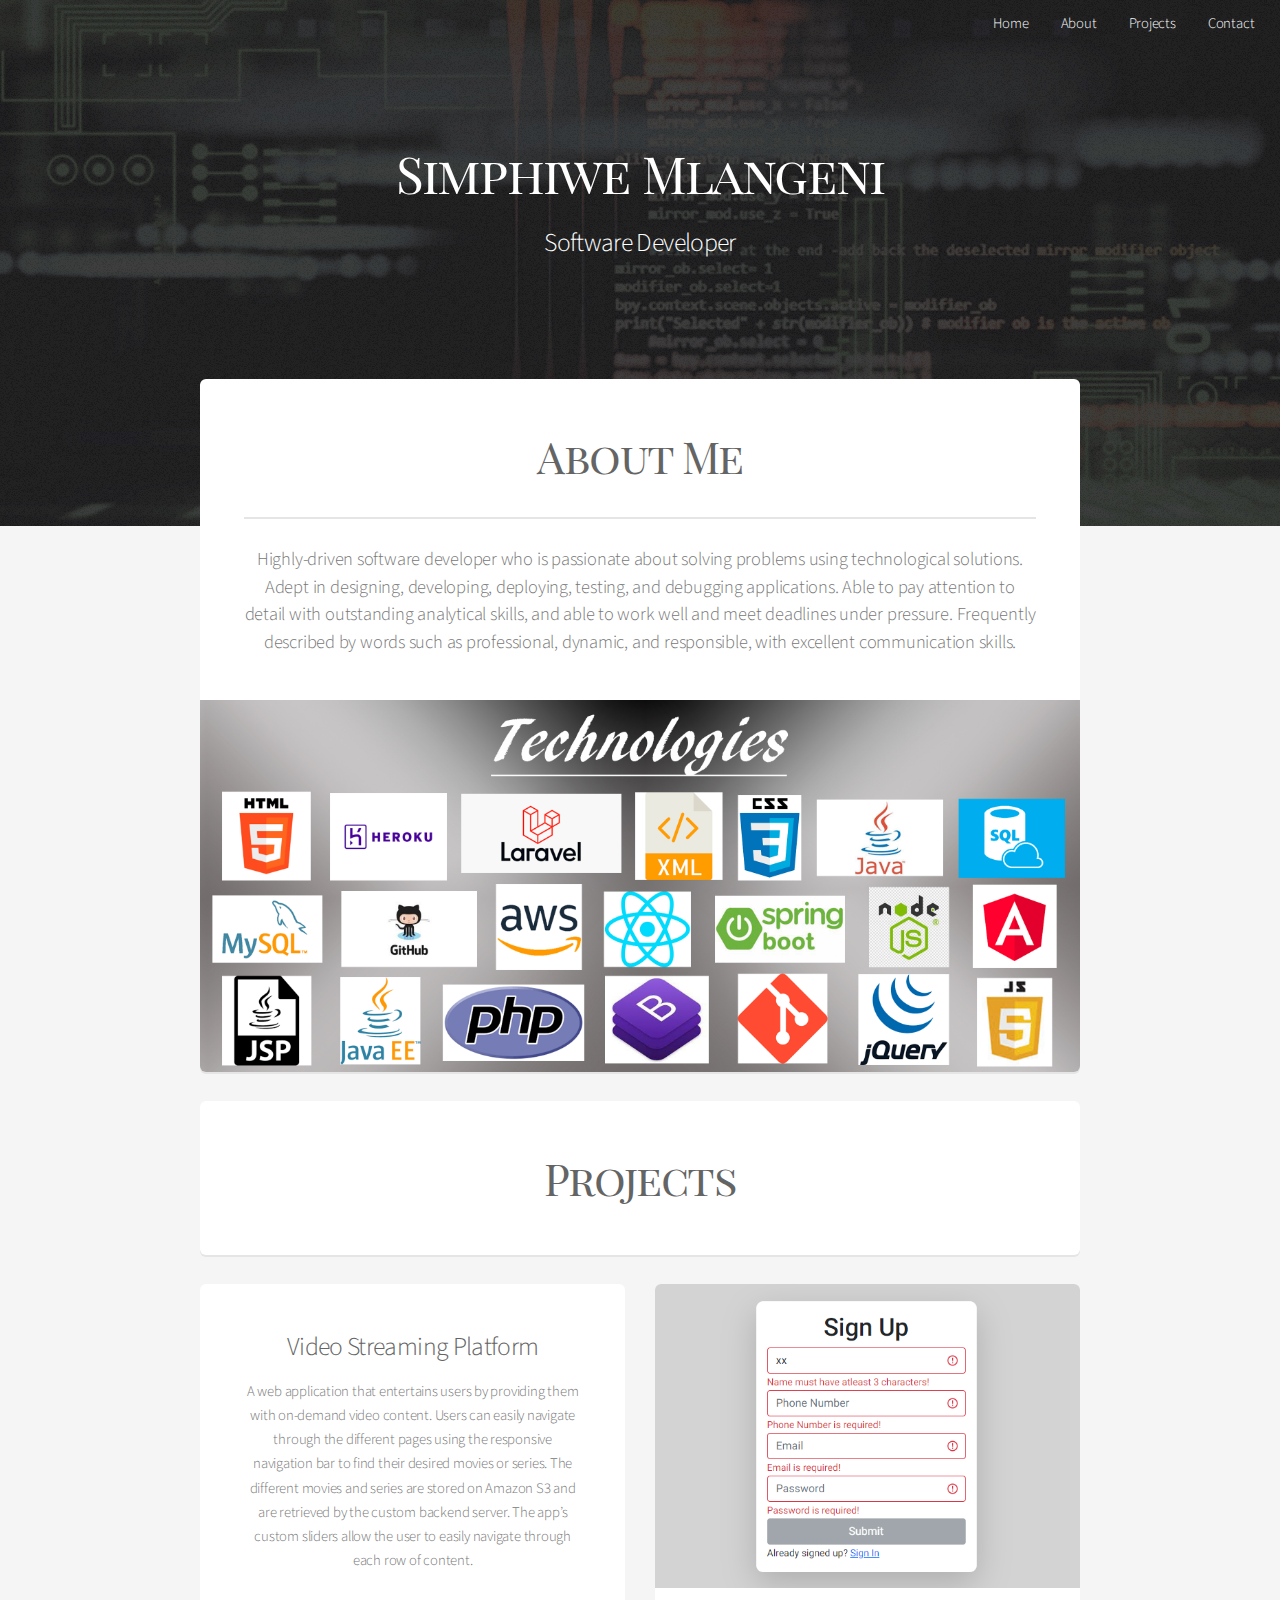
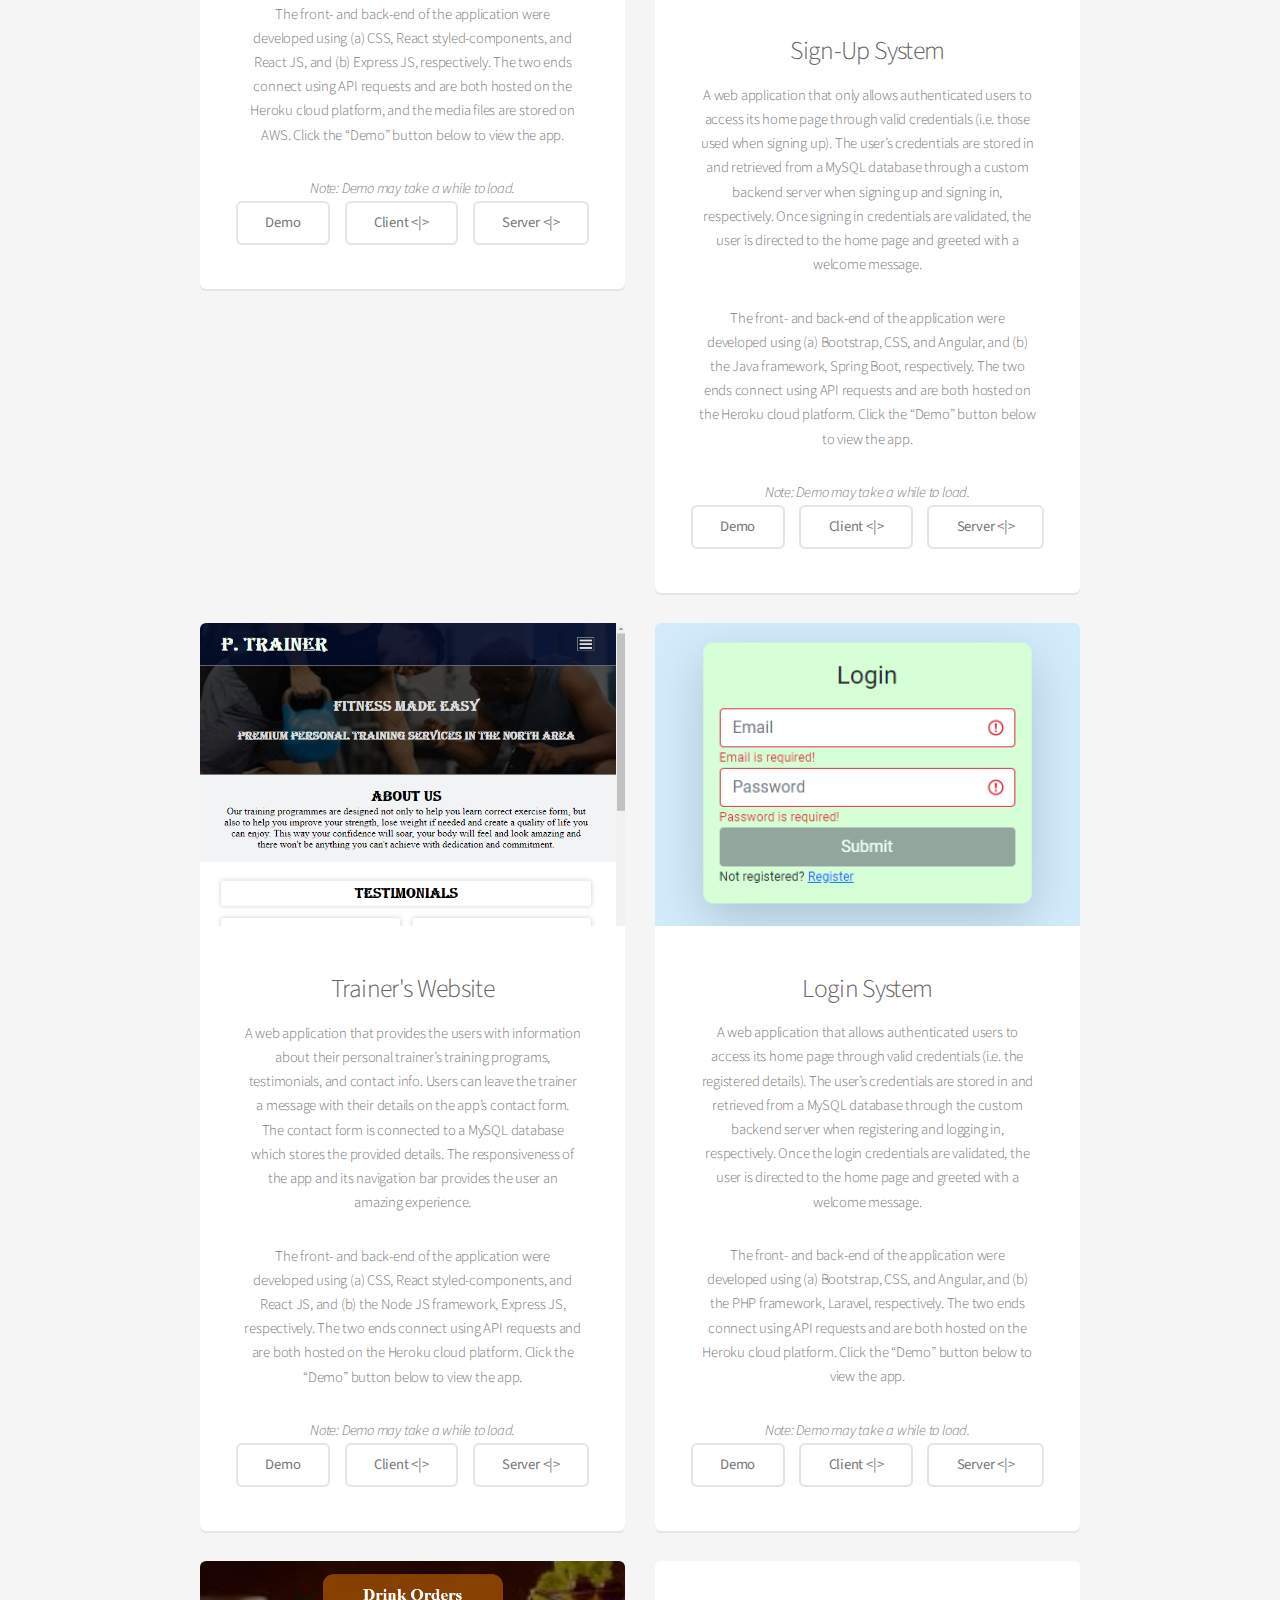
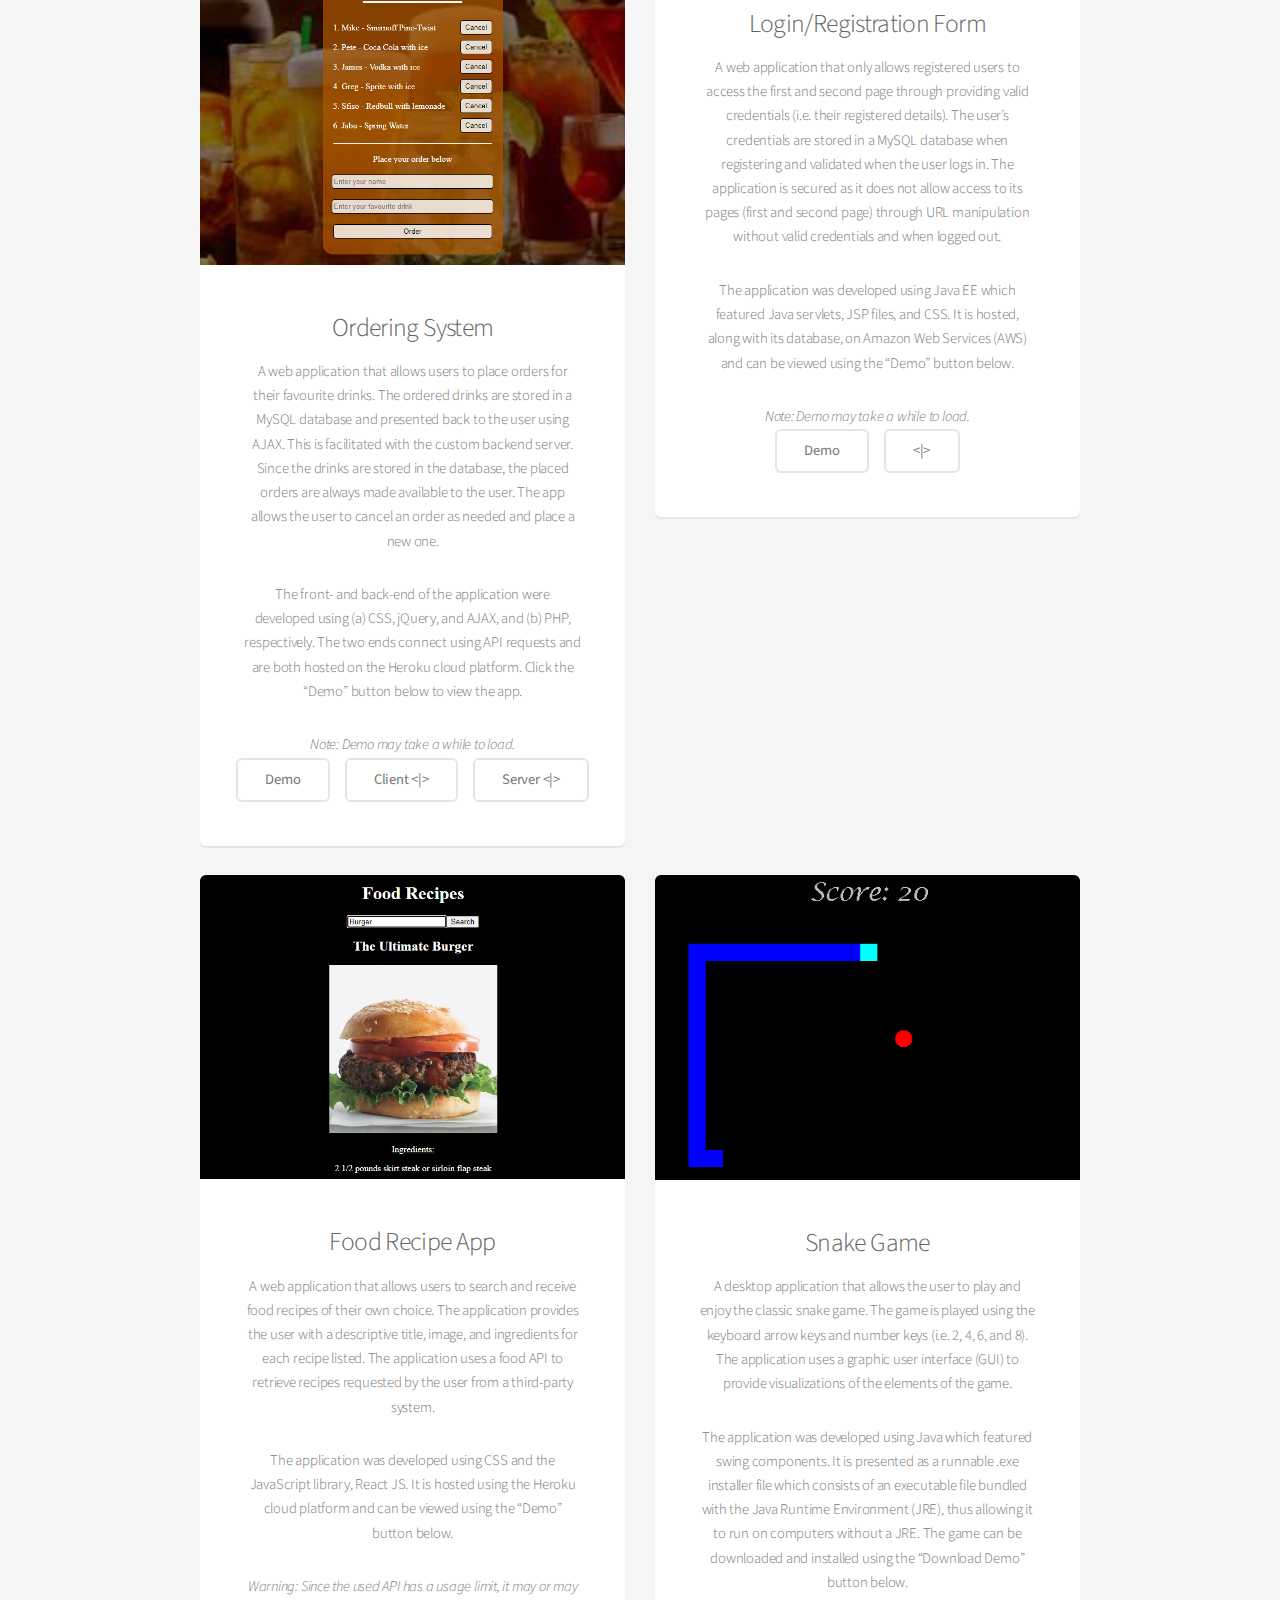
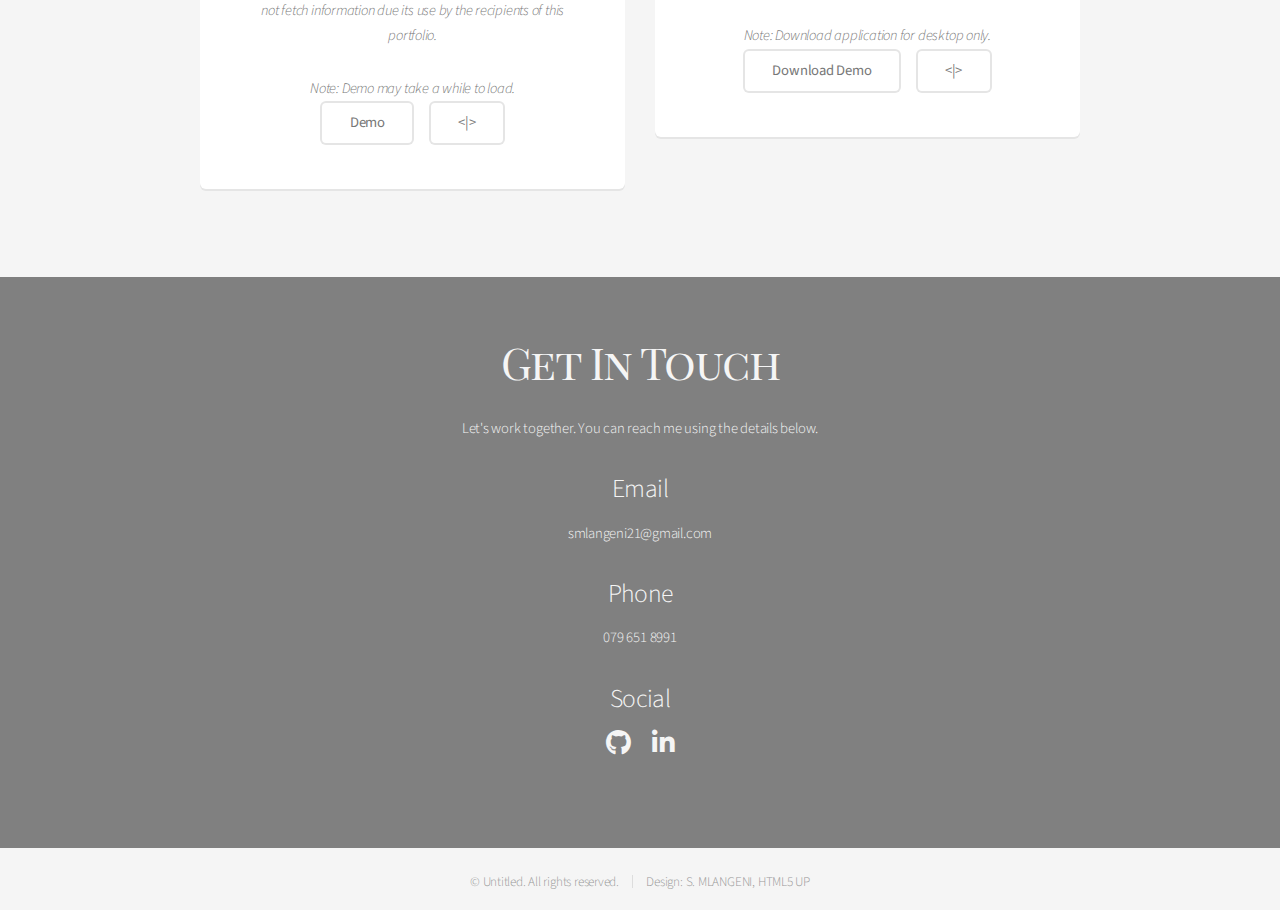
==== index.html @ ff531f95 "update" ====
<!DOCTYPE HTML>
<!--
	Alpha by HTML5 UP
	html5up.net | @ajlkn
	Free for personal and commercial use under the CCA 3.0 license (html5up.net/license)
-->
<html>
	<head>
		<title>Portfolio - S. Mlangeni</title>
		<meta charset="utf-8" />
		<meta name="viewport" content="width=device-width, initial-scale=1, user-scalable=no" />
		<link rel="stylesheet" href="assets/css/main.css" />
		<!-- Global site tag (gtag.js) - Google Analytics -->
		<script async src="https://www.googletagmanager.com/gtag/js?id=UA-172987750-4"></script>
		<script>
  			window.dataLayer = window.dataLayer || [];
  			function gtag(){dataLayer.push(arguments);}
			gtag('js', new Date());
  			gtag('config', 'UA-172987750-4');
		</script>
	</head>
	<body class="landing is-preload">
		<a name="home"></a>
		<div id="page-wrapper">

			<!-- Header -->
				<header id="header" class="alt">
					<nav id="nav">
						<ul>
							<li><a href="#home">Home</a></li>
							<li><a href="#about">About</a></li>
							<li><a href="#projects">Projects</a></li>
							<li><a href="#contact">Contact</a></li>
						</ul>
					</nav>
				</header>

			<!-- Banner -->
				<section id="banner">
					<h2>Simphiwe Mlangeni</h2>
					<h3>Software Developer</h3>
				</section>

			<!-- Main -->
				<section id="main" class="container">
					<a name="about"></a>
					<section class="box special">
						<header class="major">
							<h2>About Me</h2>
							<p>	Highly-driven software developer who is passionate about solving problems 
								using technological solutions. Adept in designing, 
								developing, deploying, testing, and debugging applications. Able to pay attention to detail 
								with outstanding analytical skills, and able to work well and meet deadlines under 
								pressure. Frequently described by words such as professional, dynamic,
								 and responsible, with excellent communication skills.
							</p>
						</header>
						<span class="image featured"><img src="banner.jpg" alt="" /></span>
					</section>

					<a name="projects"></a>
					<section class="box special features">
						<header class="major">
							<h2>Projects</h2>
						</header>
					</section>

					<div class="row">
						<div class="col-6 col-12-narrower">
							<section class="box special">
								<span class="image featured"><img src="Screenshot (35).png" alt="" /></span>
								<h3>Video Streaming Platform</h3>
								<p>	A web application that entertains users by providing them with on-demand video content. 
									Users can easily navigate through the different pages using the responsive navigation bar 
									to find their desired movies or series. The different movies and series are stored on Amazon S3 and are 
									retrieved by the custom backend server. The app’s custom sliders allow the user to easily navigate 
									through each row of content.
								</p>
								<p>The front- and back-end of the application were developed using (a) CSS, React styled-components, 
									and React JS, and (b) Express JS, respectively. The two ends connect using API requests and are 
									both hosted on the Heroku cloud platform, and the media files are stored on AWS. Click the “Demo” 
									button below to view the app.
								</p>
								<small>
									<i>Note: Demo may take a while to load.</i>
								</small>
								<ul class="actions special">
									<li><a href="https://weme-client.herokuapp.com/" target="_blank" class="button alt" title="Demonstration">Demo</a></li>
									<li><a href="https://github.com/S-Mlangeni/Video-Streaming-Platform-Client" target="_blank" class="button alt" title="Client Code">Client <|></a></li>
									<li><a href="https://github.com/S-Mlangeni/Video-Streaming-Platform-Server" target="_blank" class="button alt" title="Server Code">Server <|></a></li>
								</ul>
							</section>
						</div>

						<div class="col-6 col-12-narrower">
							<section class="box special">
								<span class="image featured"><img src="Screenshot (53).png" alt="" /></span>
								<h3>Sign-Up System</h3>
								<p>	A web application that only allows authenticated users to access its home page through 
									valid credentials (i.e. those used when signing up). The user’s credentials are stored 
									in and retrieved from a MySQL database through a custom backend server when signing up and 
									signing in, respectively. Once signing in credentials are validated, the user is directed 
									to the home page and greeted with a welcome message.
								</p>
								<p>The front- and back-end of the application were developed using (a) Bootstrap, CSS, and 
									Angular, and (b) the Java framework, Spring Boot, respectively. The two ends connect using 
									API requests and are both hosted on the Heroku cloud platform. Click the “Demo” button below 
									to view the app.
								</p>
								<small>
									<i>Note: Demo may take a while to load.</i>
								</small>
								<ul class="actions special">
									<li><a href="https://spring-client1.herokuapp.com" target="_blank" class="button alt" title="Demonstration">Demo</a></li>
									<li><a href="https://github.com/S-Mlangeni/Spring-RESTful-API-Client" target="_blank" class="button alt" title="Client Code">Client <|></a></li>
									<li><a href="https://github.com/S-Mlangeni/Spring-RESTful-API" target="_blank" class="button alt" title="Server Code">Server <|></a></li>
								</ul>
							</section>
						</div>

						<div class="col-6 col-12-narrower">
							<section class="box special">
								<span class="image featured"><img src="Screenshot (18).png" alt="" /></span>
								<h3>Trainer's Website</h3>
								<p>	A web application that provides the users with information about their personal 
									trainer’s training programs, testimonials, and contact info. Users can leave the 
									trainer a message with their details on the app’s contact form. The contact form 
									is connected to a MySQL database which stores the provided details. The responsiveness 
									of the app and its navigation bar provides the user an amazing experience.
								</p>
								<p>The front- and back-end of the application were developed using (a) CSS, React 
									styled-components, and React JS, and (b) the Node JS framework, Express JS, respectively. 
									The two ends connect using API requests and are both hosted on the Heroku cloud platform. 
									Click the “Demo” button below to view the app.
								</p>
								<small>
									<i>Note: Demo may take a while to load.</i>
								</small>
								<ul class="actions special">
									<li><a href="https://trainer-website-client.herokuapp.com/" target="_blank" class="button alt" title="Demonstration">Demo</a></li>
									<li><a href="https://github.com/S-Mlangeni/Trainer-s-Website/tree/main/client" target="_blank" class="button alt" title="Client Code">Client <|></a></li>
									<li><a href="https://github.com/S-Mlangeni/Trainer-s-Website/tree/main/server" target="_blank" class="button alt" title="Server Code">Server <|></a></li>
								</ul>
							</section>
						</div>

						<div class="col-6 col-12-narrower">
							<section class="box special">
								<span class="image featured"><img src="Screenshot (52).png" alt="" /></span>
								<h3>Login System</h3>
								<p>	A web application that allows authenticated users to access its home page through 
									valid credentials (i.e. the registered details). The user’s credentials are stored 
									in and retrieved from a MySQL database through the custom backend server when 
									registering and logging in, respectively. Once the login credentials are validated, 
									the user is directed to the home page and greeted with a welcome message. 
								</p>
								<p>The front- and back-end of the application were developed using (a) Bootstrap, CSS, 
									and Angular, and (b) the PHP framework, Laravel, respectively. The two ends connect 
									using API requests and are both hosted on the Heroku cloud platform. Click the “Demo” 
									button below to view the app.
								</p>
								<small>
									<i>Note: Demo may take a while to load.</i>
								</small>
								<ul class="actions special">
									<li><a href="https://sign-up-client.herokuapp.com" target="_blank" class="button alt" title="Demonstration">Demo</a></li>
									<li><a href="https://github.com/S-Mlangeni/Login-System-Client" target="_blank" class="button alt" title="Client Code">Client <|></a></li>
									<li><a href="https://github.com/S-Mlangeni/Login-System-Server" target="_blank" class="button alt" title="Server Code">Server <|></a></li>
								</ul>
							</section>
						</div>

						<div class="col-6 col-12-narrower">
							<section class="box special">
								<span class="image featured"><img src="Screenshot (49).png" alt="" /></span>
								<h3>Ordering System</h3>
								<p>	A web application that allows users to place orders for their favourite drinks. The 
									ordered drinks are stored in a MySQL database and presented back to the user using AJAX. 
									This is facilitated with the custom backend server. 
									Since the drinks are stored in the database, the placed orders are always made available 
									to the user. The app allows the user to cancel an order as needed and place a new one.
								</p>
								<p>The front- and back-end of the application were developed using (a) CSS, jQuery, and AJAX, 
									and (b) PHP, respectively. The two ends connect using API requests and are both hosted on 
									the Heroku cloud platform. Click the “Demo” button below to view the app.
								</p>
								<small>
									<i>Note: Demo may take a while to load.</i>
								</small>
								<ul class="actions special">
									<li><a href="https://ordering-system-client.herokuapp.com" target="_blank" class="button alt" title="Demonstration">Demo</a></li>
									<li><a href="https://github.com/S-Mlangeni/Ordering-System-Client" target="_blank" class="button alt" title="Client Code">Client <|></a></li>
									<li><a href="https://github.com/S-Mlangeni/Ordering-System-Server" target="_blank" class="button alt" title="Server Code">Server <|></a></li>
								</ul>
							</section>
						</div>

						<div class="col-6 col-12-narrower">
							<section class="box special">
								<span class="image featured"><img src="Screenshot (24).png" alt="" /></span>
								<h3>Login/Registration Form</h3>
								<p>	A web application that only allows registered users to access the first and second 
									page through providing valid credentials (i.e. their registered details). The user’s 
									credentials are stored in a MySQL database when registering and validated when the 
									user logs in. The application is secured as it does not allow access to its pages 
									(first and second page) through URL manipulation without valid credentials and when 
									logged out.
								</p>
								<p>The application was developed using Java EE which featured Java servlets, JSP files, 
									and CSS. It is hosted, along with its database, on Amazon Web Services (AWS) and can 
									be viewed using the “Demo” button below.
								</p>
								<small>
									<i>Note: Demo may take a while to load.</i>
								</small>
								<ul class="actions special">
									<li><a href="http://form-env.eba-rgpeijmg.us-east-2.elasticbeanstalk.com" target="_blank" class="button alt" title="Demonstration">Demo</a></li>
									<li><a href="https://github.com/S-Mlangeni/Login-and-Registration-Form" target="_blank" class="button alt" value="Code" title="Code"> <|> </a></li>
								</ul>
							</section>
						</div>

						<div class="col-6 col-12-narrower">
							<section class="box special">
								<span class="image featured"><img src="Screenshot (91).png" alt="" /></span>
								<h3>Food Recipe App</h3>
								<p>A web application that allows users to search and receive food recipes of their 
									own choice.  The application provides the user with a descriptive title, image, 
									and ingredients for each recipe listed. The application uses a food API to retrieve 
									recipes requested by the user from a third-party system.
								</p>
								<p>The application was developed using CSS and the JavaScript library, React JS. It is 
									hosted using the Heroku cloud platform and can be viewed using the “Demo” button below.
								</p>
								<p>
									<i>
										Warning: Since the used API has a usage limit, it may or may not fetch information 
										due its use by the recipients of this portfolio.
									</i>
								</p>
								<small>
									<i>Note: Demo may take a while to load.</i>
								</small>
								<ul class="actions special">
									<li><a href="https://recipes-app-1.herokuapp.com/" target="_blank" class="button alt" title="Demonstration">Demo</a></li>
									<li><a href="https://github.com/S-Mlangeni/Recipe-App" target="_blank" class="button alt" title="Code"> <|> </a></li>
								</ul>
							</section>
						</div>

						<div class="col-6 col-12-narrower">
							<section class="box special">
								<span class="image featured"><img src="Screenshot (5).png" alt="" /></span>
								<h3>Snake Game</h3>
								<p>A desktop application that allows the user to play and enjoy the classic snake game. The 
									game is played using the keyboard arrow keys and number keys (i.e. 2, 4, 6, and 8). The 
									application uses a graphic user interface (GUI) to provide visualizations of the elements 
									of the game.
								</p>
								<p>The application was developed using Java which featured swing components. It is presented 
									as a runnable .exe installer file which consists of an executable file bundled with the 
									Java Runtime Environment (JRE), thus allowing it to run on computers without a JRE. The 
									game can be downloaded and installed using the “Download Demo” button below.
								</p>
								<small>
									<i>Note: Download application for desktop only.</i>
								</small>
								<ul class="actions special">
									<li><a href="Snake Game.exe" download class="button alt" title="Demonstration Download">Download Demo</a></li>
									<li><a href="https://github.com/S-Mlangeni/Snake-Game" target="_blank" class="button alt" title="Code"> <|> </a></li>
								</ul>
							</section>
						</div>

						<!--
						<div class="col-6 col-12-narrower">
							<section class="box special">
								<span class="image featured"><img src="Screenshot (13).png" alt="" /></span>
								<h3>Form Validation</h3>
								<p>A web application that validates the user’s credentials when registering and logging in. 
									The user is only allowed to login and access the first page using valid credentials 
									(i.e. registered credentials). When registering and logging in, the user is informed 
									about whether the entered credentials are valid/correct, blank, or invalid/incorrect.
								</p>
								<p>The application was developed using CSS and vanilla JavaScript. It is hosted through GitHub 
									using GitHub pages and can be viewed using the “Demo” button below.
								</p>
								<ul class="actions special">
									<li><a href="https://s-mlangeni.github.io/Form-Validation/" target="_blank" class="button alt" title="Demonstration">Demo</a></li>
									<li><a href="https://github.com/S-Mlangeni/Form-Validation" target="_blank" class="button alt" title="Code"> <|> </a></li>
								</ul>
							</section>
						</div>

						<div class="col-6 col-12-narrower">
							<section class="box special">
								<span class="image featured"><img src="Screenshot (8).png" alt="" /></span>
								<h3>To-Do List</h3>
								<p>A web application that allows users to easily manage and monitor their daily tasks 
									or activities. The app takes in users’ input details (i.e. required tasks or 
									desired activities for the day) and prints it back out to them. In addition to adding 
									items, the app allows users to remove and “tick-off” items from the list. The app 
									also features a “clear all” button which allows users to easily and quickly remove 
									all listed items. 
								</p>
								<p>The application was developed using vanilla Javascript which featured HTML and CSS. 
									It is hosted through Github using Github pages and can be viewed using the “Demo” 
									button below.
								</p>
								<ul class="actions special">
									<li><a href="to-do list.html" class="button alt">More Info</a></li>
									<li><a href="https://s-mlangeni.github.io/To-Do-List/" target="_blank" class="button alt" title="Demonstration">Demo</a></li>
									<li><a href="https://github.com/S-Mlangeni/To-Do-List" target="_blank" class="button alt" title="Code"> <|> </a></li>
								</ul>
							</section>
						</div>

						<div class="col-6 col-12-narrower">
							<section class="box special">
								<span class="image featured"><img src="images/pic02.jpg" alt="" /></span>
								<h3>Sed lorem adipiscing</h3>
								<p>Integer volutpat ante et accumsan commophasellus sed aliquam feugiat lorem aliquet ut enim rutrum phasellus iaculis accumsan dolore magna aliquam veroeros.</p>
								<p>Integer volutpat ante et accumsan commophasellus sed aliquam feugiat lorem aliquet ut enim rutrum phasellus iaculis accumsan dolore magna aliquam veroeros.</p>
								<ul class="actions special">
									<li><a href="#" class="button alt">More Info</a></li>
									<li><a href="#" class="button alt" title="Demonstration">Demo</a></li>
									<li><a href="#" class="button alt" title="Code"> <|> </a></li>
								</ul>
							</section>
						</div>
						-->
					</div>

				</section>

			<!-- CTA -->
				<a name="contact"></a>
				<section id="cta">

					<h2>Get In Touch</h2>
					<p>Let's work together. You can reach me using the details below.</p>
					<p>
						<h3>Email</h3>
						<span>smlangeni21@gmail.com</span>
					</p>
					<p>
						<h3>Phone</h3>
						<span>079 651 8991</span>
					</p>
					<p>
						<h3>Social</h3>
						<ul class="icons">
							<li><a href="https://github.com/S-Mlangeni" target="_blank" class="icon brands fa-github"><span class="label">GitHub</span></a></li>
							<li><a href="https://www.linkedin.com/in/simphiwe-mlangeni-848566100/" target="_blank" class="icon brands fa-linkedin-in"><span class="label">LinkedIn</span></a></li>
						</ul>
					</p>

				</section>

			<!-- Footer -->
				<footer id="footer">
					<ul class="copyright">
						<li>&copy; Untitled. All rights reserved.</li><li>Design: S. MLANGENI, HTML5 UP</li>
					</ul>
				</footer>

		</div>

		<!-- Scripts -->
			<script src="assets/js/jquery.min.js"></script>
			<script src="assets/js/jquery.dropotron.min.js"></script>
			<script src="assets/js/jquery.scrollex.min.js"></script>
			<script src="assets/js/browser.min.js"></script>
			<script src="assets/js/breakpoints.min.js"></script>
			<script src="assets/js/util.js"></script>
			<script src="assets/js/main.js"></script>

	</body>
</html>
---- assets/css/main.css ----
@import url("fontawesome-all.min.css");
@import url("https://fonts.googleapis.com/css?family=Source+Sans+Pro:300,400,300italic,400italic");
@import url('https://fonts.googleapis.com/css2?family=Playfair+Display+SC&display=swap');

/*
	Alpha by HTML5 UP
	html5up.net | @ajlkn
	Free for personal and commercial use under the CCA 3.0 license (html5up.net/license)
*/

/* Reset */

/* Based on meyerweb.com/eric/tools/css/reset (v2.0 | 20110126 | License: public domain) */

	html, body, div, span, applet, object,
	iframe, h1, h2, h3, h4, h5, h6, p, blockquote,
	pre, a, abbr, acronym, address, big, cite,
	code, del, dfn, em, img, ins, kbd, q, s, samp,
	small, strike, strong, sub, sup, tt, var, b,
	u, i, center, dl, dt, dd, ol, ul, li, fieldset,
	form, label, legend, table, caption, tbody,
	tfoot, thead, tr, th, td, article, aside,
	canvas, details, embed, figure, figcaption,
	footer, header, hgroup, menu, nav, output, ruby,
	section, summary, time, mark, audio, video {
		margin: 0;
		padding: 0;
		border: 0;
		font-size: 100%;
		font: inherit;
		vertical-align: baseline;
	}

	article, aside, details, figcaption, figure,
	footer, header, hgroup, menu, nav, section {
		display: block;
	}

	body {
		line-height: 1;
	}

	ol, ul {
		list-style: none;
	}

	blockquote, q {
		quotes: none;
	}

		blockquote:before, blockquote:after, q:before, q:after {
			content: '';
			content: none;
		}

	table {
		border-collapse: collapse;
		border-spacing: 0;
	}

	body {
		-webkit-text-size-adjust: none;
	}

	mark {
		background-color: transparent;
		color: inherit;
	}

	input::-moz-focus-inner {
		border: 0;
		padding: 0;
	}

	input, select, textarea {
		-moz-appearance: none;
		-webkit-appearance: none;
		-ms-appearance: none;
		appearance: none;
	}

/* Basic */

	@-ms-viewport {
		width: device-width;
	}

	body {
		-ms-overflow-style: scrollbar;
	}

	@media screen and (max-width: 480px) {

		html, body {
			min-width: 320px;
		}

	}

	html {
		box-sizing: border-box;
	}

	*, *:before, *:after {
		box-sizing: inherit;
	}

	body {
		background: #f5f5f5;
	}

	body, input, select, textarea {
		color: #777;
		font-family: "Source Sans Pro", sans-serif;
		font-size: 16pt;
		font-weight: 300;
		line-height: 1.65em;
		letter-spacing: -0.015em;
	}

	a {
		-moz-transition: color 0.2s ease-in-out, border-bottom-color 0.2s ease-in-out;
		-webkit-transition: color 0.2s ease-in-out, border-bottom-color 0.2s ease-in-out;
		-ms-transition: color 0.2s ease-in-out, border-bottom-color 0.2s ease-in-out;
		transition: color 0.2s ease-in-out, border-bottom-color 0.2s ease-in-out;
		border-bottom: dotted 1px;
		color: #e89980;
		text-decoration: none;
	}

		a:hover {
			border-bottom-color: transparent;
		}

	strong, b {
		color: #646464;
		font-weight: 400;
	}

	em, i {
		font-style: italic;
	}

	p {
		margin: 0 0 2em 0;
	}

	h1, h2, h3, h4, h5, h6 {
		color: #646464;
		font-weight: 300;
		line-height: 1em;
		margin: 0 0 0.5em 0;
	}

		h1 a, h2 a, h3 a, h4 a, h5 a, h6 a {
			color: inherit;
			text-decoration: none;
		}

	h2 {
		font-size: 2.25em;
		line-height: 1.5em;
		letter-spacing: -0.035em;
	}

	h3 {
		font-size: 1.75em;
		line-height: 1.5em;
		letter-spacing: -0.025em;
	}

	h4 {
		font-size: 1.1em;
		line-height: 1.5em;
		letter-spacing: 0;
	}

	h5 {
		font-size: 0.9em;
		line-height: 1.5em;
		letter-spacing: 0;
	}

	h6 {
		font-size: 0.7em;
		line-height: 1.5em;
		letter-spacing: 0;
	}

	sub {
		font-size: 0.8em;
		position: relative;
		top: 0.5em;
	}

	sup {
		font-size: 0.8em;
		position: relative;
		top: -0.5em;
	}

	hr {
		border: 0;
		border-bottom: solid 2px #e5e5e5;
		margin: 2em 0;
	}

		hr.major {
			margin: 3em 0;
		}

	blockquote {
		border-left: solid 4px #e5e5e5;
		font-style: italic;
		margin: 0 0 2em 0;
		padding: 0.5em 0 0.5em 2em;
	}

	pre {
		-webkit-overflow-scrolling: touch;
		background: #f8f8f8;
		border-radius: 6px;
		border: solid 1px #e5e5e5;
		font-family: monospace;
		font-size: 0.9em;
		line-height: 1.75em;
		margin: 0 0 2em 0;
		overflow-x: auto;
		padding: 1em 1.5em;
	}

	code {
		background: #f8f8f8;
		border-radius: 6px;
		border: solid 1px #e5e5e5;
		font-family: monospace;
		font-size: 0.9em;
		margin: 0 0.25em;
		padding: 0.25em 0.65em;
	}

	.align-left {
		text-align: left;
	}

	.align-center {
		text-align: center;
	}

	.align-right {
		text-align: right;
	}

/* Row */

	.row {
		display: flex;
		flex-wrap: wrap;
		box-sizing: border-box;
		align-items: stretch;
	}

		.row > * {
			box-sizing: border-box;
		}

		.row.gtr-uniform > * > :last-child {
			margin-bottom: 0;
		}

		.row.aln-left {
			justify-content: flex-start;
		}

		.row.aln-center {
			justify-content: center;
		}

		.row.aln-right {
			justify-content: flex-end;
		}

		.row.aln-top {
			align-items: flex-start;
		}

		.row.aln-middle {
			align-items: center;
		}

		.row.aln-bottom {
			align-items: flex-end;
		}

		.row > .imp {
			order: -1;
		}

		.row > .col-1 {
			width: 8.33333%;
		}

		.row > .off-1 {
			margin-left: 8.33333%;
		}

		.row > .col-2 {
			width: 16.66667%;
		}

		.row > .off-2 {
			margin-left: 16.66667%;
		}

		.row > .col-3 {
			width: 25%;
		}

		.row > .off-3 {
			margin-left: 25%;
		}

		.row > .col-4 {
			width: 33.33333%;
		}

		.row > .off-4 {
			margin-left: 33.33333%;
		}

		.row > .col-5 {
			width: 41.66667%;
		}

		.row > .off-5 {
			margin-left: 41.66667%;
		}

		.row > .col-6 {
			width: 50%;
		}

		.row > .off-6 {
			margin-left: 50%;
		}

		.row > .col-7 {
			width: 58.33333%;
		}

		.row > .off-7 {
			margin-left: 58.33333%;
		}

		.row > .col-8 {
			width: 66.66667%;
		}

		.row > .off-8 {
			margin-left: 66.66667%;
		}

		.row > .col-9 {
			width: 75%;
		}

		.row > .off-9 {
			margin-left: 75%;
		}

		.row > .col-10 {
			width: 83.33333%;
		}

		.row > .off-10 {
			margin-left: 83.33333%;
		}

		.row > .col-11 {
			width: 91.66667%;
		}

		.row > .off-11 {
			margin-left: 91.66667%;
		}

		.row > .col-12 {
			width: 100%;
		}

		.row > .off-12 {
			margin-left: 100%;
		}

		.row.gtr-0 {
			margin-top: 0;
			margin-left: 0em;
		}

			.row.gtr-0 > * {
				padding: 0 0 0 0em;
			}

			.row.gtr-0.gtr-uniform {
				margin-top: 0em;
			}

				.row.gtr-0.gtr-uniform > * {
					padding-top: 0em;
				}

		.row.gtr-25 {
			margin-top: 0;
			margin-left: -0.5em;
		}

			.row.gtr-25 > * {
				padding: 0 0 0 0.5em;
			}

			.row.gtr-25.gtr-uniform {
				margin-top: -0.5em;
			}

				.row.gtr-25.gtr-uniform > * {
					padding-top: 0.5em;
				}

		.row.gtr-50 {
			margin-top: 0;
			margin-left: -1em;
		}

			.row.gtr-50 > * {
				padding: 0 0 0 1em;
			}

			.row.gtr-50.gtr-uniform {
				margin-top: -1em;
			}

				.row.gtr-50.gtr-uniform > * {
					padding-top: 1em;
				}

		.row {
			margin-top: 0;
			margin-left: -2em;
		}

			.row > * {
				padding: 0 0 0 2em;
			}

			.row.gtr-uniform {
				margin-top: -2em;
			}

				.row.gtr-uniform > * {
					padding-top: 2em;
				}

		.row.gtr-150 {
			margin-top: 0;
			margin-left: -3em;
		}

			.row.gtr-150 > * {
				padding: 0 0 0 3em;
			}

			.row.gtr-150.gtr-uniform {
				margin-top: -3em;
			}

				.row.gtr-150.gtr-uniform > * {
					padding-top: 3em;
				}

		.row.gtr-200 {
			margin-top: 0;
			margin-left: -4em;
		}

			.row.gtr-200 > * {
				padding: 0 0 0 4em;
			}

			.row.gtr-200.gtr-uniform {
				margin-top: -4em;
			}

				.row.gtr-200.gtr-uniform > * {
					padding-top: 4em;
				}

		@media screen and (max-width: 1680px) {

			.row {
				display: flex;
				flex-wrap: wrap;
				box-sizing: border-box;
				align-items: stretch;
			}

				.row > * {
					box-sizing: border-box;
				}

				.row.gtr-uniform > * > :last-child {
					margin-bottom: 0;
				}

				.row.aln-left {
					justify-content: flex-start;
				}

				.row.aln-center {
					justify-content: center;
				}

				.row.aln-right {
					justify-content: flex-end;
				}

				.row.aln-top {
					align-items: flex-start;
				}

				.row.aln-middle {
					align-items: center;
				}

				.row.aln-bottom {
					align-items: flex-end;
				}

				.row > .imp-wide {
					order: -1;
				}

				.row > .col-1-wide {
					width: 8.33333%;
				}

				.row > .off-1-wide {
					margin-left: 8.33333%;
				}

				.row > .col-2-wide {
					width: 16.66667%;
				}

				.row > .off-2-wide {
					margin-left: 16.66667%;
				}

				.row > .col-3-wide {
					width: 25%;
				}

				.row > .off-3-wide {
					margin-left: 25%;
				}

				.row > .col-4-wide {
					width: 33.33333%;
				}

				.row > .off-4-wide {
					margin-left: 33.33333%;
				}

				.row > .col-5-wide {
					width: 41.66667%;
				}

				.row > .off-5-wide {
					margin-left: 41.66667%;
				}

				.row > .col-6-wide {
					width: 50%;
				}

				.row > .off-6-wide {
					margin-left: 50%;
				}

				.row > .col-7-wide {
					width: 58.33333%;
				}

				.row > .off-7-wide {
					margin-left: 58.33333%;
				}

				.row > .col-8-wide {
					width: 66.66667%;
				}

				.row > .off-8-wide {
					margin-left: 66.66667%;
				}

				.row > .col-9-wide {
					width: 75%;
				}

				.row > .off-9-wide {
					margin-left: 75%;
				}

				.row > .col-10-wide {
					width: 83.33333%;
				}

				.row > .off-10-wide {
					margin-left: 83.33333%;
				}

				.row > .col-11-wide {
					width: 91.66667%;
				}

				.row > .off-11-wide {
					margin-left: 91.66667%;
				}

				.row > .col-12-wide {
					width: 100%;
				}

				.row > .off-12-wide {
					margin-left: 100%;
				}

				.row.gtr-0 {
					margin-top: 0;
					margin-left: 0em;
				}

					.row.gtr-0 > * {
						padding: 0 0 0 0em;
					}

					.row.gtr-0.gtr-uniform {
						margin-top: 0em;
					}

						.row.gtr-0.gtr-uniform > * {
							padding-top: 0em;
						}

				.row.gtr-25 {
					margin-top: 0;
					margin-left: -0.5em;
				}

					.row.gtr-25 > * {
						padding: 0 0 0 0.5em;
					}

					.row.gtr-25.gtr-uniform {
						margin-top: -0.5em;
					}

						.row.gtr-25.gtr-uniform > * {
							padding-top: 0.5em;
						}

				.row.gtr-50 {
					margin-top: 0;
					margin-left: -1em;
				}

					.row.gtr-50 > * {
						padding: 0 0 0 1em;
					}

					.row.gtr-50.gtr-uniform {
						margin-top: -1em;
					}

						.row.gtr-50.gtr-uniform > * {
							padding-top: 1em;
						}

				.row {
					margin-top: 0;
					margin-left: -2em;
				}

					.row > * {
						padding: 0 0 0 2em;
					}

					.row.gtr-uniform {
						margin-top: -2em;
					}

						.row.gtr-uniform > * {
							padding-top: 2em;
						}

				.row.gtr-150 {
					margin-top: 0;
					margin-left: -3em;
				}

					.row.gtr-150 > * {
						padding: 0 0 0 3em;
					}

					.row.gtr-150.gtr-uniform {
						margin-top: -3em;
					}

						.row.gtr-150.gtr-uniform > * {
							padding-top: 3em;
						}

				.row.gtr-200 {
					margin-top: 0;
					margin-left: -4em;
				}

					.row.gtr-200 > * {
						padding: 0 0 0 4em;
					}

					.row.gtr-200.gtr-uniform {
						margin-top: -4em;
					}

						.row.gtr-200.gtr-uniform > * {
							padding-top: 4em;
						}

		}

		@media screen and (max-width: 1280px) {

			.row {
				display: flex;
				flex-wrap: wrap;
				box-sizing: border-box;
				align-items: stretch;
			}

				.row > * {
					box-sizing: border-box;
				}

				.row.gtr-uniform > * > :last-child {
					margin-bottom: 0;
				}

				.row.aln-left {
					justify-content: flex-start;
				}

				.row.aln-center {
					justify-content: center;
				}

				.row.aln-right {
					justify-content: flex-end;
				}

				.row.aln-top {
					align-items: flex-start;
				}

				.row.aln-middle {
					align-items: center;
				}

				.row.aln-bottom {
					align-items: flex-end;
				}

				.row > .imp-normal {
					order: -1;
				}

				.row > .col-1-normal {
					width: 8.33333%;
				}

				.row > .off-1-normal {
					margin-left: 8.33333%;
				}

				.row > .col-2-normal {
					width: 16.66667%;
				}

				.row > .off-2-normal {
					margin-left: 16.66667%;
				}

				.row > .col-3-normal {
					width: 25%;
				}

				.row > .off-3-normal {
					margin-left: 25%;
				}

				.row > .col-4-normal {
					width: 33.33333%;
				}

				.row > .off-4-normal {
					margin-left: 33.33333%;
				}

				.row > .col-5-normal {
					width: 41.66667%;
				}

				.row > .off-5-normal {
					margin-left: 41.66667%;
				}

				.row > .col-6-normal {
					width: 50%;
				}

				.row > .off-6-normal {
					margin-left: 50%;
				}

				.row > .col-7-normal {
					width: 58.33333%;
				}

				.row > .off-7-normal {
					margin-left: 58.33333%;
				}

				.row > .col-8-normal {
					width: 66.66667%;
				}

				.row > .off-8-normal {
					margin-left: 66.66667%;
				}

				.row > .col-9-normal {
					width: 75%;
				}

				.row > .off-9-normal {
					margin-left: 75%;
				}

				.row > .col-10-normal {
					width: 83.33333%;
				}

				.row > .off-10-normal {
					margin-left: 83.33333%;
				}

				.row > .col-11-normal {
					width: 91.66667%;
				}

				.row > .off-11-normal {
					margin-left: 91.66667%;
				}

				.row > .col-12-normal {
					width: 100%;
				}

				.row > .off-12-normal {
					margin-left: 100%;
				}

				.row.gtr-0 {
					margin-top: 0;
					margin-left: 0em;
				}

					.row.gtr-0 > * {
						padding: 0 0 0 0em;
					}

					.row.gtr-0.gtr-uniform {
						margin-top: 0em;
					}

						.row.gtr-0.gtr-uniform > * {
							padding-top: 0em;
						}

				.row.gtr-25 {
					margin-top: 0;
					margin-left: -0.5em;
				}

					.row.gtr-25 > * {
						padding: 0 0 0 0.5em;
					}

					.row.gtr-25.gtr-uniform {
						margin-top: -0.5em;
					}

						.row.gtr-25.gtr-uniform > * {
							padding-top: 0.5em;
						}

				.row.gtr-50 {
					margin-top: 0;
					margin-left: -1em;
				}

					.row.gtr-50 > * {
						padding: 0 0 0 1em;
					}

					.row.gtr-50.gtr-uniform {
						margin-top: -1em;
					}

						.row.gtr-50.gtr-uniform > * {
							padding-top: 1em;
						}

				.row {
					margin-top: 0;
					margin-left: -2em;
				}

					.row > * {
						padding: 0 0 0 2em;
					}

					.row.gtr-uniform {
						margin-top: -2em;
					}

						.row.gtr-uniform > * {
							padding-top: 2em;
						}

				.row.gtr-150 {
					margin-top: 0;
					margin-left: -3em;
				}

					.row.gtr-150 > * {
						padding: 0 0 0 3em;
					}

					.row.gtr-150.gtr-uniform {
						margin-top: -3em;
					}

						.row.gtr-150.gtr-uniform > * {
							padding-top: 3em;
						}

				.row.gtr-200 {
					margin-top: 0;
					margin-left: -4em;
				}

					.row.gtr-200 > * {
						padding: 0 0 0 4em;
					}

					.row.gtr-200.gtr-uniform {
						margin-top: -4em;
					}

						.row.gtr-200.gtr-uniform > * {
							padding-top: 4em;
						}

		}

		@media screen and (max-width: 980px) {

			.row {
				display: flex;
				flex-wrap: wrap;
				box-sizing: border-box;
				align-items: stretch;
			}

				.row > * {
					box-sizing: border-box;
				}

				.row.gtr-uniform > * > :last-child {
					margin-bottom: 0;
				}

				.row.aln-left {
					justify-content: flex-start;
				}

				.row.aln-center {
					justify-content: center;
				}

				.row.aln-right {
					justify-content: flex-end;
				}

				.row.aln-top {
					align-items: flex-start;
				}

				.row.aln-middle {
					align-items: center;
				}

				.row.aln-bottom {
					align-items: flex-end;
				}

				.row > .imp-narrow {
					order: -1;
				}

				.row > .col-1-narrow {
					width: 8.33333%;
				}

				.row > .off-1-narrow {
					margin-left: 8.33333%;
				}

				.row > .col-2-narrow {
					width: 16.66667%;
				}

				.row > .off-2-narrow {
					margin-left: 16.66667%;
				}

				.row > .col-3-narrow {
					width: 25%;
				}

				.row > .off-3-narrow {
					margin-left: 25%;
				}

				.row > .col-4-narrow {
					width: 33.33333%;
				}

				.row > .off-4-narrow {
					margin-left: 33.33333%;
				}

				.row > .col-5-narrow {
					width: 41.66667%;
				}

				.row > .off-5-narrow {
					margin-left: 41.66667%;
				}

				.row > .col-6-narrow {
					width: 50%;
				}

				.row > .off-6-narrow {
					margin-left: 50%;
				}

				.row > .col-7-narrow {
					width: 58.33333%;
				}

				.row > .off-7-narrow {
					margin-left: 58.33333%;
				}

				.row > .col-8-narrow {
					width: 66.66667%;
				}

				.row > .off-8-narrow {
					margin-left: 66.66667%;
				}

				.row > .col-9-narrow {
					width: 75%;
				}

				.row > .off-9-narrow {
					margin-left: 75%;
				}

				.row > .col-10-narrow {
					width: 83.33333%;
				}

				.row > .off-10-narrow {
					margin-left: 83.33333%;
				}

				.row > .col-11-narrow {
					width: 91.66667%;
				}

				.row > .off-11-narrow {
					margin-left: 91.66667%;
				}

				.row > .col-12-narrow {
					width: 100%;
				}

				.row > .off-12-narrow {
					margin-left: 100%;
				}

				.row.gtr-0 {
					margin-top: 0;
					margin-left: 0em;
				}

					.row.gtr-0 > * {
						padding: 0 0 0 0em;
					}

					.row.gtr-0.gtr-uniform {
						margin-top: 0em;
					}

						.row.gtr-0.gtr-uniform > * {
							padding-top: 0em;
						}

				.row.gtr-25 {
					margin-top: 0;
					margin-left: -0.5em;
				}

					.row.gtr-25 > * {
						padding: 0 0 0 0.5em;
					}

					.row.gtr-25.gtr-uniform {
						margin-top: -0.5em;
					}

						.row.gtr-25.gtr-uniform > * {
							padding-top: 0.5em;
						}

				.row.gtr-50 {
					margin-top: 0;
					margin-left: -1em;
				}

					.row.gtr-50 > * {
						padding: 0 0 0 1em;
					}

					.row.gtr-50.gtr-uniform {
						margin-top: -1em;
					}

						.row.gtr-50.gtr-uniform > * {
							padding-top: 1em;
						}

				.row {
					margin-top: 0;
					margin-left: -2em;
				}

					.row > * {
						padding: 0 0 0 2em;
					}

					.row.gtr-uniform {
						margin-top: -2em;
					}

						.row.gtr-uniform > * {
							padding-top: 2em;
						}

				.row.gtr-150 {
					margin-top: 0;
					margin-left: -3em;
				}

					.row.gtr-150 > * {
						padding: 0 0 0 3em;
					}

					.row.gtr-150.gtr-uniform {
						margin-top: -3em;
					}

						.row.gtr-150.gtr-uniform > * {
							padding-top: 3em;
						}

				.row.gtr-200 {
					margin-top: 0;
					margin-left: -4em;
				}

					.row.gtr-200 > * {
						padding: 0 0 0 4em;
					}

					.row.gtr-200.gtr-uniform {
						margin-top: -4em;
					}

						.row.gtr-200.gtr-uniform > * {
							padding-top: 4em;
						}

		}

		@media screen and (max-width: 840px) {

			.row {
				display: flex;
				flex-wrap: wrap;
				box-sizing: border-box;
				align-items: stretch;
			}

				.row > * {
					box-sizing: border-box;
				}

				.row.gtr-uniform > * > :last-child {
					margin-bottom: 0;
				}

				.row.aln-left {
					justify-content: flex-start;
				}

				.row.aln-center {
					justify-content: center;
				}

				.row.aln-right {
					justify-content: flex-end;
				}

				.row.aln-top {
					align-items: flex-start;
				}

				.row.aln-middle {
					align-items: center;
				}

				.row.aln-bottom {
					align-items: flex-end;
				}

				.row > .imp-narrower {
					order: -1;
				}

				.row > .col-1-narrower {
					width: 8.33333%;
				}

				.row > .off-1-narrower {
					margin-left: 8.33333%;
				}

				.row > .col-2-narrower {
					width: 16.66667%;
				}

				.row > .off-2-narrower {
					margin-left: 16.66667%;
				}

				.row > .col-3-narrower {
					width: 25%;
				}

				.row > .off-3-narrower {
					margin-left: 25%;
				}

				.row > .col-4-narrower {
					width: 33.33333%;
				}

				.row > .off-4-narrower {
					margin-left: 33.33333%;
				}

				.row > .col-5-narrower {
					width: 41.66667%;
				}

				.row > .off-5-narrower {
					margin-left: 41.66667%;
				}

				.row > .col-6-narrower {
					width: 50%;
				}

				.row > .off-6-narrower {
					margin-left: 50%;
				}

				.row > .col-7-narrower {
					width: 58.33333%;
				}

				.row > .off-7-narrower {
					margin-left: 58.33333%;
				}

				.row > .col-8-narrower {
					width: 66.66667%;
				}

				.row > .off-8-narrower {
					margin-left: 66.66667%;
				}

				.row > .col-9-narrower {
					width: 75%;
				}

				.row > .off-9-narrower {
					margin-left: 75%;
				}

				.row > .col-10-narrower {
					width: 83.33333%;
				}

				.row > .off-10-narrower {
					margin-left: 83.33333%;
				}

				.row > .col-11-narrower {
					width: 91.66667%;
				}

				.row > .off-11-narrower {
					margin-left: 91.66667%;
				}

				.row > .col-12-narrower {
					width: 100%;
				}

				.row > .off-12-narrower {
					margin-left: 100%;
				}

				.row.gtr-0 {
					margin-top: 0;
					margin-left: 0em;
				}

					.row.gtr-0 > * {
						padding: 0 0 0 0em;
					}

					.row.gtr-0.gtr-uniform {
						margin-top: 0em;
					}

						.row.gtr-0.gtr-uniform > * {
							padding-top: 0em;
						}

				.row.gtr-25 {
					margin-top: 0;
					margin-left: -0.5em;
				}

					.row.gtr-25 > * {
						padding: 0 0 0 0.5em;
					}

					.row.gtr-25.gtr-uniform {
						margin-top: -0.5em;
					}

						.row.gtr-25.gtr-uniform > * {
							padding-top: 0.5em;
						}

				.row.gtr-50 {
					margin-top: 0;
					margin-left: -1em;
				}

					.row.gtr-50 > * {
						padding: 0 0 0 1em;
					}

					.row.gtr-50.gtr-uniform {
						margin-top: -1em;
					}

						.row.gtr-50.gtr-uniform > * {
							padding-top: 1em;
						}

				.row {
					margin-top: 0;
					margin-left: -2em;
				}

					.row > * {
						padding: 0 0 0 2em;
					}

					.row.gtr-uniform {
						margin-top: -2em;
					}

						.row.gtr-uniform > * {
							padding-top: 2em;
						}

				.row.gtr-150 {
					margin-top: 0;
					margin-left: -3em;
				}

					.row.gtr-150 > * {
						padding: 0 0 0 3em;
					}

					.row.gtr-150.gtr-uniform {
						margin-top: -3em;
					}

						.row.gtr-150.gtr-uniform > * {
							padding-top: 3em;
						}

				.row.gtr-200 {
					margin-top: 0;
					margin-left: -4em;
				}

					.row.gtr-200 > * {
						padding: 0 0 0 4em;
					}

					.row.gtr-200.gtr-uniform {
						margin-top: -4em;
					}

						.row.gtr-200.gtr-uniform > * {
							padding-top: 4em;
						}

		}

		@media screen and (max-width: 736px) {

			.row {
				display: flex;
				flex-wrap: wrap;
				box-sizing: border-box;
				align-items: stretch;
			}

				.row > * {
					box-sizing: border-box;
				}

				.row.gtr-uniform > * > :last-child {
					margin-bottom: 0;
				}

				.row.aln-left {
					justify-content: flex-start;
				}

				.row.aln-center {
					justify-content: center;
				}

				.row.aln-right {
					justify-content: flex-end;
				}

				.row.aln-top {
					align-items: flex-start;
				}

				.row.aln-middle {
					align-items: center;
				}

				.row.aln-bottom {
					align-items: flex-end;
				}

				.row > .imp-mobile {
					order: -1;
				}

				.row > .col-1-mobile {
					width: 8.33333%;
				}

				.row > .off-1-mobile {
					margin-left: 8.33333%;
				}

				.row > .col-2-mobile {
					width: 16.66667%;
				}

				.row > .off-2-mobile {
					margin-left: 16.66667%;
				}

				.row > .col-3-mobile {
					width: 25%;
				}

				.row > .off-3-mobile {
					margin-left: 25%;
				}

				.row > .col-4-mobile {
					width: 33.33333%;
				}

				.row > .off-4-mobile {
					margin-left: 33.33333%;
				}

				.row > .col-5-mobile {
					width: 41.66667%;
				}

				.row > .off-5-mobile {
					margin-left: 41.66667%;
				}

				.row > .col-6-mobile {
					width: 50%;
				}

				.row > .off-6-mobile {
					margin-left: 50%;
				}

				.row > .col-7-mobile {
					width: 58.33333%;
				}

				.row > .off-7-mobile {
					margin-left: 58.33333%;
				}

				.row > .col-8-mobile {
					width: 66.66667%;
				}

				.row > .off-8-mobile {
					margin-left: 66.66667%;
				}

				.row > .col-9-mobile {
					width: 75%;
				}

				.row > .off-9-mobile {
					margin-left: 75%;
				}

				.row > .col-10-mobile {
					width: 83.33333%;
				}

				.row > .off-10-mobile {
					margin-left: 83.33333%;
				}

				.row > .col-11-mobile {
					width: 91.66667%;
				}

				.row > .off-11-mobile {
					margin-left: 91.66667%;
				}

				.row > .col-12-mobile {
					width: 100%;
				}

				.row > .off-12-mobile {
					margin-left: 100%;
				}

				.row.gtr-0 {
					margin-top: 0;
					margin-left: 0em;
				}

					.row.gtr-0 > * {
						padding: 0 0 0 0em;
					}

					.row.gtr-0.gtr-uniform {
						margin-top: 0em;
					}

						.row.gtr-0.gtr-uniform > * {
							padding-top: 0em;
						}

				.row.gtr-25 {
					margin-top: 0;
					margin-left: -0.5em;
				}

					.row.gtr-25 > * {
						padding: 0 0 0 0.5em;
					}

					.row.gtr-25.gtr-uniform {
						margin-top: -0.5em;
					}

						.row.gtr-25.gtr-uniform > * {
							padding-top: 0.5em;
						}

				.row.gtr-50 {
					margin-top: 0;
					margin-left: -1em;
				}

					.row.gtr-50 > * {
						padding: 0 0 0 1em;
					}

					.row.gtr-50.gtr-uniform {
						margin-top: -1em;
					}

						.row.gtr-50.gtr-uniform > * {
							padding-top: 1em;
						}

				.row {
					margin-top: 0;
					margin-left: -2em;
				}

					.row > * {
						padding: 0 0 0 2em;
					}

					.row.gtr-uniform {
						margin-top: -2em;
					}

						.row.gtr-uniform > * {
							padding-top: 2em;
						}

				.row.gtr-150 {
					margin-top: 0;
					margin-left: -3em;
				}

					.row.gtr-150 > * {
						padding: 0 0 0 3em;
					}

					.row.gtr-150.gtr-uniform {
						margin-top: -3em;
					}

						.row.gtr-150.gtr-uniform > * {
							padding-top: 3em;
						}

				.row.gtr-200 {
					margin-top: 0;
					margin-left: -4em;
				}

					.row.gtr-200 > * {
						padding: 0 0 0 4em;
					}

					.row.gtr-200.gtr-uniform {
						margin-top: -4em;
					}

						.row.gtr-200.gtr-uniform > * {
							padding-top: 4em;
						}

		}

		@media screen and (max-width: 480px) {

			.row {
				display: flex;
				flex-wrap: wrap;
				box-sizing: border-box;
				align-items: stretch;
			}

				.row > * {
					box-sizing: border-box;
				}

				.row.gtr-uniform > * > :last-child {
					margin-bottom: 0;
				}

				.row.aln-left {
					justify-content: flex-start;
				}

				.row.aln-center {
					justify-content: center;
				}

				.row.aln-right {
					justify-content: flex-end;
				}

				.row.aln-top {
					align-items: flex-start;
				}

				.row.aln-middle {
					align-items: center;
				}

				.row.aln-bottom {
					align-items: flex-end;
				}

				.row > .imp-mobilep {
					order: -1;
				}

				.row > .col-1-mobilep {
					width: 8.33333%;
				}

				.row > .off-1-mobilep {
					margin-left: 8.33333%;
				}

				.row > .col-2-mobilep {
					width: 16.66667%;
				}

				.row > .off-2-mobilep {
					margin-left: 16.66667%;
				}

				.row > .col-3-mobilep {
					width: 25%;
				}

				.row > .off-3-mobilep {
					margin-left: 25%;
				}

				.row > .col-4-mobilep {
					width: 33.33333%;
				}

				.row > .off-4-mobilep {
					margin-left: 33.33333%;
				}

				.row > .col-5-mobilep {
					width: 41.66667%;
				}

				.row > .off-5-mobilep {
					margin-left: 41.66667%;
				}

				.row > .col-6-mobilep {
					width: 50%;
				}

				.row > .off-6-mobilep {
					margin-left: 50%;
				}

				.row > .col-7-mobilep {
					width: 58.33333%;
				}

				.row > .off-7-mobilep {
					margin-left: 58.33333%;
				}

				.row > .col-8-mobilep {
					width: 66.66667%;
				}

				.row > .off-8-mobilep {
					margin-left: 66.66667%;
				}

				.row > .col-9-mobilep {
					width: 75%;
				}

				.row > .off-9-mobilep {
					margin-left: 75%;
				}

				.row > .col-10-mobilep {
					width: 83.33333%;
				}

				.row > .off-10-mobilep {
					margin-left: 83.33333%;
				}

				.row > .col-11-mobilep {
					width: 91.66667%;
				}

				.row > .off-11-mobilep {
					margin-left: 91.66667%;
				}

				.row > .col-12-mobilep {
					width: 100%;
				}

				.row > .off-12-mobilep {
					margin-left: 100%;
				}

				.row.gtr-0 {
					margin-top: 0;
					margin-left: 0em;
				}

					.row.gtr-0 > * {
						padding: 0 0 0 0em;
					}

					.row.gtr-0.gtr-uniform {
						margin-top: 0em;
					}

						.row.gtr-0.gtr-uniform > * {
							padding-top: 0em;
						}

				.row.gtr-25 {
					margin-top: 0;
					margin-left: -0.5em;
				}

					.row.gtr-25 > * {
						padding: 0 0 0 0.5em;
					}

					.row.gtr-25.gtr-uniform {
						margin-top: -0.5em;
					}

						.row.gtr-25.gtr-uniform > * {
							padding-top: 0.5em;
						}

				.row.gtr-50 {
					margin-top: 0;
					margin-left: -1em;
				}

					.row.gtr-50 > * {
						padding: 0 0 0 1em;
					}

					.row.gtr-50.gtr-uniform {
						margin-top: -1em;
					}

						.row.gtr-50.gtr-uniform > * {
							padding-top: 1em;
						}

				.row {
					margin-top: 0;
					margin-left: -2em;
				}

					.row > * {
						padding: 0 0 0 2em;
					}

					.row.gtr-uniform {
						margin-top: -2em;
					}

						.row.gtr-uniform > * {
							padding-top: 2em;
						}

				.row.gtr-150 {
					margin-top: 0;
					margin-left: -3em;
				}

					.row.gtr-150 > * {
						padding: 0 0 0 3em;
					}

					.row.gtr-150.gtr-uniform {
						margin-top: -3em;
					}

						.row.gtr-150.gtr-uniform > * {
							padding-top: 3em;
						}

				.row.gtr-200 {
					margin-top: 0;
					margin-left: -4em;
				}

					.row.gtr-200 > * {
						padding: 0 0 0 4em;
					}

					.row.gtr-200.gtr-uniform {
						margin-top: -4em;
					}

						.row.gtr-200.gtr-uniform > * {
							padding-top: 4em;
						}

		}

/* Container */

	.container {
		margin: 0 auto;
		max-width: calc(100% - 5em);
		width: 60em;
	}

		.container.xsmall {
			width: 15em;
		}

		.container.small {
			width: 30em;
		}

		.container.medium {
			width: 45em;
		}

		.container.large {
			width: 75em;
		}

		.container.xlarge {
			width: 90em;
		}

		.container.max {
			width: 100%;
		}

		@media screen and (max-width: 840px) {

			.container {
				width: 100% !important;
			}

		}

		@media screen and (max-width: 736px) {

			.container {
				max-width: 100%;
			}

		}

/* Section/Article */

	section.special, article.special {
		text-align: center;
	}

	header p {
		color: #999;
		position: relative;
		margin: 0 0 1.5em 0;
		font-style: italic;
	}

	header h2 + p {
		font-size: 1.25em;
		margin-top: -1em;
		line-height: 1.5em;
	}

	header h3 + p {
		font-size: 1.1em;
		margin-top: -0.85em;
		line-height: 1.5em;
	}

	header h4 + p,
	header h5 + p,
	header h6 + p {
		font-size: 0.8em;
		margin-top: -0.5em;
		line-height: 1.5em;
	}

	header.major {
		padding: 0em 0;
		text-align: center;
	}

		header.major h2 {
			margin: 0;
		}

		header.major p {
			display: inline-block;
			border-top: solid 2px #e5e5e5;
			color: #777;
			margin: 1.5em 0 0 0;
			padding: 1.5em 0 0 0;
			font-style: normal;
		}

/* Form */

	form {
		margin: 0 0 2em 0;
	}

	label {
		color: #646464;
		display: block;
		font-size: 0.9em;
		font-weight: 300;
		margin: 0 0 1em 0;
	}

	input[type="text"],
	input[type="password"],
	input[type="email"],
	select,
	textarea {
		-moz-appearance: none;
		-webkit-appearance: none;
		-ms-appearance: none;
		appearance: none;
		background-color: #f8f8f8;
		border-radius: 6px;
		border: solid 1px #e5e5e5;
		color: inherit;
		display: block;
		outline: 0;
		padding: 0 1em;
		text-decoration: none;
		width: 100%;
	}

		input[type="text"]:invalid,
		input[type="password"]:invalid,
		input[type="email"]:invalid,
		select:invalid,
		textarea:invalid {
			box-shadow: none;
		}

		input[type="text"]:focus,
		input[type="password"]:focus,
		input[type="email"]:focus,
		select:focus,
		textarea:focus {
			border-color: #e89980;
			box-shadow: 0 0 0 2px #e89980;
		}

	select {
		background-image: url("data:image/svg+xml;charset=utf8,%3Csvg xmlns='http://www.w3.org/2000/svg' width='40' height='40' preserveAspectRatio='none' viewBox='0 0 40 40'%3E%3Cpath d='M9.4,12.3l10.4,10.4l10.4-10.4c0.2-0.2,0.5-0.4,0.9-0.4c0.3,0,0.6,0.1,0.9,0.4l3.3,3.3c0.2,0.2,0.4,0.5,0.4,0.9 c0,0.4-0.1,0.6-0.4,0.9L20.7,31.9c-0.2,0.2-0.5,0.4-0.9,0.4c-0.3,0-0.6-0.1-0.9-0.4L4.3,17.3c-0.2-0.2-0.4-0.5-0.4-0.9 c0-0.4,0.1-0.6,0.4-0.9l3.3-3.3c0.2-0.2,0.5-0.4,0.9-0.4S9.1,12.1,9.4,12.3z' fill='%23e5e5e5' /%3E%3C/svg%3E");
		background-size: 1.25em;
		background-repeat: no-repeat;
		background-position: calc(100% - 1em) center;
		height: 3em;
		padding-right: 3em;
		text-overflow: ellipsis;
	}

		select option {
			color: #777;
			background-color: #f5f5f5;
		}

		select:focus::-ms-value {
			background-color: transparent;
		}

		select::-ms-expand {
			display: none;
		}

	input[type="text"],
	input[type="password"],
	input[type="email"],
	select {
		height: 3em;
	}

	textarea {
		padding: 0.75em 1em;
	}

	input[type="checkbox"],
	input[type="radio"] {
		-moz-appearance: none;
		-webkit-appearance: none;
		-ms-appearance: none;
		appearance: none;
		display: block;
		float: left;
		margin-right: -2em;
		opacity: 0;
		width: 1em;
		z-index: -1;
	}

		input[type="checkbox"] + label,
		input[type="radio"] + label {
			text-decoration: none;
			color: #777;
			cursor: pointer;
			display: inline-block;
			font-size: 1em;
			font-weight: 300;
			padding-left: 2.55em;
			padding-right: 0.75em;
			position: relative;
		}

			input[type="checkbox"] + label:before,
			input[type="radio"] + label:before {
				-moz-osx-font-smoothing: grayscale;
				-webkit-font-smoothing: antialiased;
				display: inline-block;
				font-style: normal;
				font-variant: normal;
				text-rendering: auto;
				line-height: 1;
				text-transform: none !important;
				font-family: 'Font Awesome 5 Free';
				font-weight: 900;
			}

			input[type="checkbox"] + label:before,
			input[type="radio"] + label:before {
				background: #f8f8f8;
				border-radius: 6px;
				border: solid 1px #e5e5e5;
				content: '';
				display: inline-block;
				font-size: 0.8em;
				height: 2.25em;
				left: 0;
				line-height: 2.25em;
				position: absolute;
				text-align: center;
				top: 0;
				width: 2.25em;
			}

		input[type="checkbox"]:checked + label:before,
		input[type="radio"]:checked + label:before {
			background: #666;
			border-color: #666;
			color: #ffffff;
			content: '\f00c';
		}

		input[type="checkbox"]:focus + label:before,
		input[type="radio"]:focus + label:before {
			border-color: #e89980;
			box-shadow: 0 0 0 1px #e89980;
		}

	input[type="checkbox"] + label:before {
		border-radius: 6px;
	}

	input[type="radio"] + label:before {
		border-radius: 100%;
	}

	::-webkit-input-placeholder {
		color: #999 !important;
		opacity: 1.0;
	}

	:-moz-placeholder {
		color: #999 !important;
		opacity: 1.0;
	}

	::-moz-placeholder {
		color: #999 !important;
		opacity: 1.0;
	}

	:-ms-input-placeholder {
		color: #999 !important;
		opacity: 1.0;
	}

/* Box */

	.box {
		background: #fff;
		border-radius: 6px;
		box-shadow: 0 2px 0 0 #e5e5e5;
		margin: 0 0 2em 0;
		padding: 3em;
	}

		.box > :last-child {
			margin-bottom: 0;
		}

		.box.alt {
			background: none !important;
			border-radius: 0 !important;
			box-shadow: none !important;
			margin: 0 0 2em 0;
			padding: 0 !important;
		}

		.box.features .features-row {
			border-top: solid 2px #e5e5e5;
			position: relative;
		}

			.box.features .features-row:after {
				clear: both;
				content: '';
				display: block;
			}

			.box.features .features-row section {
				float: left;
				padding: 3em;
				width: 50%;
			}

				.box.features .features-row section :last-child {
					margin-bottom: 0;
				}

				.box.features .features-row section:nth-child(2n) {
					padding-right: 0;
				}

					.box.features .features-row section:nth-child(2n):before {
						background: #e5e5e5;
						content: '';
						display: block;
						height: 100%;
						margin-left: -3em;
						position: absolute;
						top: 0;
						width: 2px;
					}

				.box.features .features-row section:nth-child(2n-1) {
					padding-left: 0;
				}

			.box.features .features-row:first-child {
				border-top: 0;
			}

				.box.features .features-row:first-child section {
					padding-top: 0;
				}

			.box.features .features-row:last-child {
				padding-bottom: 0;
			}

				.box.features .features-row:last-child section {
					padding-bottom: 0;
				}

		.box.special {
			text-align: center;
		}

		.box .image.featured {
			border-radius: 0;
			display: block;
			margin: 3em 0 3em -3em;
			position: relative;
			width: calc(100% + 6em);
		}

			.box .image.featured img {
				border-radius: 0;
				display: block;
				width: 100%;
			}

			.box .image.featured:first-child {
				border-radius: 6px 6px 0 0;
				margin-bottom: 3em;
				margin-top: -3em;
			}

				.box .image.featured:first-child img {
					border-radius: 6px 6px 0 0;
				}

			.box .image.featured:last-child {
				border-radius: 0 0 6px 6px;
				margin-bottom: -3em;
				margin-top: 3em;
			}

				.box .image.featured:last-child img {
					border-radius: 0 0 6px 6px;
				}

/* Icon */

	.icon {
		text-decoration: none;
		border-bottom: none;
		position: relative;
	}

		.icon:before {
			-moz-osx-font-smoothing: grayscale;
			-webkit-font-smoothing: antialiased;
			display: inline-block;
			font-style: normal;
			font-variant: normal;
			text-rendering: auto;
			line-height: 1;
			text-transform: none !important;
			font-family: 'Font Awesome 5 Free';
			font-weight: 400;
		}

		.icon > .label {
			display: none;
		}

		.icon:before {
			line-height: inherit;
		}

		.icon.solid:before {
			font-weight: 900;
		}

		.icon.brands:before {
			font-family: 'Font Awesome 5 Brands';
		}

		.icon.major {
			background: #666;
			border-radius: 100%;
			color: #ffffff;
			cursor: default;
			display: inline-block;
			height: 5.5em;
			line-height: 5.5em;
			margin: 0 0 2em 0;
			width: 5.5em;
		}

			.icon.major:before {
				font-size: 2.5em;
			}

			.icon.major.accent1 {
				background: #666;
				color: #ffffff;
			}

			.icon.major.accent2 {
				background: #e89980;
				color: #ffffff;
			}

			.icon.major.accent3 {
				background: #7fcdb8;
				color: #ffffff;
			}

			.icon.major.accent4 {
				background: #90b0ba;
				color: #ffffff;
			}

			.icon.major.accent5 {
				background: #e5cb95;
				color: #ffffff;
			}

/* Image */

	.image {
		border-radius: 6px;
		border: 0;
		display: inline-block;
		position: relative;
	}

		.image img {
			border-radius: 6px;
			display: block;
		}

		.image.left {
			float: left;
			padding: 0 1.5em 1em 0;
			top: 0.25em;
		}

		.image.right {
			float: right;
			padding: 0 0 1em 1.5em;
			top: 0.25em;
		}

		.image.fit {
			display: block;
			margin: 0 0 2em 0;
			width: 100%;
		}

			.image.fit img {
				display: block;
				width: 100%;
			}

/* List */

	ol {
		list-style: decimal;
		margin: 0 0 2em 0;
		padding-left: 1.25em;
	}

		ol li {
			padding-left: 0.25em;
		}

	ul {
		list-style: disc;
		margin: 0 0 2em 0;
		padding-left: 1em;
	}

		ul li {
			padding-left: 0.5em;
		}

		ul.alt {
			list-style: none;
			padding-left: 0;
		}

			ul.alt li {
				border-top: solid 1px #e5e5e5;
				padding: 0.5em 0;
			}

				ul.alt li:first-child {
					border-top: 0;
					padding-top: 0;
				}

		ul.icons {
			cursor: default;
			list-style: none;
			padding-left: 0;
		}

			ul.icons li {
				display: inline-block;
				padding: 0 1.25em 0 0;
			}

				ul.icons li:last-child {
					padding-right: 0;
				}

				ul.icons li .icon {
					color: inherit;
				}

					ul.icons li .icon:before {
						font-size: 1.75em;
					}

	dl {
		margin: 0 0 2em 0;
	}

/* Actions */

	ul.actions {
		display: -moz-flex;
		display: -webkit-flex;
		display: -ms-flex;
		display: flex;
		cursor: default;
		list-style: none;
		margin-left: -1em;
		padding-left: 0;
	}

		ul.actions li {
			padding: 0 0 0 1em;
			vertical-align: middle;
		}

		ul.actions.special {
			-moz-justify-content: center;
			-webkit-justify-content: center;
			-ms-justify-content: center;
			justify-content: center;
			width: 100%;
			margin-left: 0;
		}

			ul.actions.special li:first-child {
				padding-left: 0;
			}

		ul.actions.stacked {
			-moz-flex-direction: column;
			-webkit-flex-direction: column;
			-ms-flex-direction: column;
			flex-direction: column;
			margin-left: 0;
		}

			ul.actions.stacked li {
				padding: 1.3em 0 0 0;
			}

				ul.actions.stacked li:first-child {
					padding-top: 0;
				}

		ul.actions.fit {
			width: calc(100% + 1em);
		}

			ul.actions.fit li {
				-moz-flex-grow: 1;
				-webkit-flex-grow: 1;
				-ms-flex-grow: 1;
				flex-grow: 1;
				-moz-flex-shrink: 1;
				-webkit-flex-shrink: 1;
				-ms-flex-shrink: 1;
				flex-shrink: 1;
				width: 100%;
			}

				ul.actions.fit li > * {
					width: 100%;
				}

			ul.actions.fit.stacked {
				width: 100%;
			}

		@media screen and (max-width: 480px) {

			ul.actions:not(.fixed) {
				-moz-flex-direction: column;
				-webkit-flex-direction: column;
				-ms-flex-direction: column;
				flex-direction: column;
				margin-left: 0;
				width: 100% !important;
			}

				ul.actions:not(.fixed) li {
					-moz-flex-grow: 1;
					-webkit-flex-grow: 1;
					-ms-flex-grow: 1;
					flex-grow: 1;
					-moz-flex-shrink: 1;
					-webkit-flex-shrink: 1;
					-ms-flex-shrink: 1;
					flex-shrink: 1;
					padding: 1em 0 0 0;
					text-align: center;
					width: 100%;
				}

					ul.actions:not(.fixed) li > * {
						width: 100%;
					}

					ul.actions:not(.fixed) li:first-child {
						padding-top: 0;
					}

					ul.actions:not(.fixed) li input[type="submit"],
					ul.actions:not(.fixed) li input[type="reset"],
					ul.actions:not(.fixed) li input[type="button"],
					ul.actions:not(.fixed) li button,
					ul.actions:not(.fixed) li .button {
						width: 100%;
					}

						ul.actions:not(.fixed) li input[type="submit"].icon:before,
						ul.actions:not(.fixed) li input[type="reset"].icon:before,
						ul.actions:not(.fixed) li input[type="button"].icon:before,
						ul.actions:not(.fixed) li button.icon:before,
						ul.actions:not(.fixed) li .button.icon:before {
							margin-left: -0.5em;
						}

		}

/* Table */

	.table-wrapper {
		-webkit-overflow-scrolling: touch;
		overflow-x: auto;
	}

	table {
		margin: 0 0 2em 0;
		width: 100%;
	}

		table tbody tr {
			border: solid 1px #e5e5e5;
			border-left: 0;
			border-right: 0;
		}

			table tbody tr:nth-child(2n + 1) {
				background-color: #f8f8f8;
			}

		table td {
			padding: 0.75em 0.75em;
		}

		table th {
			color: #646464;
			font-size: 0.9em;
			font-weight: 300;
			padding: 0 0.75em 0.75em 0.75em;
			text-align: left;
		}

		table thead {
			border-bottom: solid 2px #e5e5e5;
		}

		table tfoot {
			border-top: solid 2px #e5e5e5;
		}

		table.alt {
			border-collapse: separate;
		}

			table.alt tbody tr td {
				border: solid 1px #e5e5e5;
				border-left-width: 0;
				border-top-width: 0;
			}

				table.alt tbody tr td:first-child {
					border-left-width: 1px;
				}

			table.alt tbody tr:first-child td {
				border-top-width: 1px;
			}

			table.alt thead {
				border-bottom: 0;
			}

			table.alt tfoot {
				border-top: 0;
			}

/* Button */

	input[type="submit"],
	input[type="reset"],
	input[type="button"],
	.button {
		-moz-appearance: none;
		-webkit-appearance: none;
		-ms-appearance: none;
		appearance: none;
		-moz-transition: background-color 0.2s ease-in-out, color 0.2s ease-in-out;
		-webkit-transition: background-color 0.2s ease-in-out, color 0.2s ease-in-out;
		-ms-transition: background-color 0.2s ease-in-out, color 0.2s ease-in-out;
		transition: background-color 0.2s ease-in-out, color 0.2s ease-in-out;
		background-color: #666;
		border-radius: 6px;
		border: 0;
		color: #ffffff;
		cursor: pointer;
		display: inline-block;
		font-weight: 400;
		height: 3em;
		line-height: 3em;
		padding: 0 2em;
		text-align: center;
		text-decoration: none;
		white-space: nowrap;
	}

		input[type="submit"]:hover,
		input[type="reset"]:hover,
		input[type="button"]:hover,
		.button:hover {
			background-color: #737373;
		}

		input[type="submit"]:active,
		input[type="reset"]:active,
		input[type="button"]:active,
		.button:active {
			background-color: #595959;
		}

		input[type="submit"].icon,
		input[type="reset"].icon,
		input[type="button"].icon,
		.button.icon {
			padding-left: 1.35em;
		}

			input[type="submit"].icon:before,
			input[type="reset"].icon:before,
			input[type="button"].icon:before,
			.button.icon:before {
				margin-right: 0.5em;
			}

		input[type="submit"].fit,
		input[type="reset"].fit,
		input[type="button"].fit,
		.button.fit {
			width: 100%;
		}

		input[type="submit"].small,
		input[type="reset"].small,
		input[type="button"].small,
		.button.small {
			font-size: 0.8em;
			height: 2.7em;
			line-height: 2.7em;
		}

		input[type="submit"].large,
		input[type="reset"].large,
		input[type="button"].large,
		.button.large {
			font-size: 1.25em;
			height: 2.7em;
			line-height: 2.7em;
		}

		input[type="submit"].alt,
		input[type="reset"].alt,
		input[type="button"].alt,
		.button.alt {
			background-color: transparent;
			box-shadow: inset 0 0 0 2px #e5e5e5;
			color: #777;
		}

			input[type="submit"].alt:hover,
			input[type="reset"].alt:hover,
			input[type="button"].alt:hover,
			.button.alt:hover {
				background-color: #f8f8f8;
			}

			input[type="submit"].alt:active,
			input[type="reset"].alt:active,
			input[type="button"].alt:active,
			.button.alt:active {
				background-color: #f0f0f0;
			}

			input[type="submit"].alt.icon:before,
			input[type="reset"].alt.icon:before,
			input[type="button"].alt.icon:before,
			.button.alt.icon:before {
				color: #999;
			}

		input[type="submit"].primary,
		input[type="reset"].primary,
		input[type="button"].primary,
		.button.primary {
			background-color: #e89980;
			color: #ffffff !important;
		}

			input[type="submit"].primary:hover,
			input[type="reset"].primary:hover,
			input[type="button"].primary:hover,
			.button.primary:hover {
				background-color: #ecaa96;
			}

			input[type="submit"].primary:active,
			input[type="reset"].primary:active,
			input[type="button"].primary:active,
			.button.primary:active {
				background-color: #e4886a;
			}

		input[type="submit"].disabled, input[type="submit"]:disabled,
		input[type="reset"].disabled,
		input[type="reset"]:disabled,
		input[type="button"].disabled,
		input[type="button"]:disabled,
		.button.disabled,
		.button:disabled {
			background-color: #777 !important;
			box-shadow: inset 0 -0.15em 0 0 rgba(0, 0, 0, 0.15);
			color: #f5f5f5 !important;
			cursor: default;
			opacity: 0.25;
		}

/* Header */

	#page-wrapper {
		padding-top: 3em;
	}

	body.landing #page-wrapper {
		padding-top: 0;
	}

	@-moz-keyframes reveal-header {
		0% {
			top: -5em;
		}

		100% {
			top: 0;
		}
	}

	@-webkit-keyframes reveal-header {
		0% {
			top: -5em;
		}

		100% {
			top: 0;
		}
	}

	@-ms-keyframes reveal-header {
		0% {
			top: -5em;
		}

		100% {
			top: 0;
		}
	}

	@keyframes reveal-header {
		0% {
			top: -5em;
		}

		100% {
			top: 0;
		}
	}

	#header {
		background: #444;
		color: #bbb;
		cursor: default;
		height: 3.25em;
		left: 0;
		line-height: 3.25em;
		position: fixed;
		top: 0;
		width: 100%;
		z-index: 10000;
	}

		#header h1 {
			color: inherit;
			height: inherit;
			left: 1.25em;
			line-height: inherit;
			margin: 0;
			padding: 0;
			position: absolute;
			top: 0;
		}

			#header h1 a {
				color: #fff;
				font-weight: 400;
				border: 0;
			}

		#header nav {
			height: inherit;
			line-height: inherit;
			position: absolute;
			right: 0.75em;
			top: 0;
			vertical-align: middle;
		}

			#header nav > ul {
				list-style: none;
				margin: 0;
				padding-left: 0;
			}

				#header nav > ul > li {
					display: inline-block;
					padding-left: 0;
				}

					#header nav > ul > li > ul {
						display: none;
					}

					#header nav > ul > li a {
						display: inline-block;
						height: 2em;
						line-height: 1.95em;
						padding: 0 1em;
						border-radius: 6px;
					}

					#header nav > ul > li a:not(.button) {
						color: #fff;
						display: inline-block;
						text-decoration: none;
						border: 0;
					}

						#header nav > ul > li a:not(.button).icon:before {
							color: #999;
							margin-right: 0.5em;
						}

					#header nav > ul > li:first-child {
						margin-left: 0;
					}

					#header nav > ul > li.active a:not(.button) {
						background-color: rgba(153, 153, 153, 0.25);
					}

					#header nav > ul > li .button {
						margin: 0 0 0 0.5em;
						position: relative;
					}

		#header input[type="submit"],
		#header input[type="reset"],
		#header input[type="button"],
		#header .button {
			background-color: transparent;
			box-shadow: inset 0 0 0 2px #999;
			color: #fff;
		}

			#header input[type="submit"]:hover,
			#header input[type="reset"]:hover,
			#header input[type="button"]:hover,
			#header .button:hover {
				background-color: rgba(153, 153, 153, 0.25);
			}

			#header input[type="submit"]:active,
			#header input[type="reset"]:active,
			#header input[type="button"]:active,
			#header .button:active {
				background-color: rgba(153, 153, 153, 0.5);
			}

		#header .container {
			position: relative;
		}

			#header .container h1 {
				left: 0;
			}

			#header .container nav {
				right: 0;
			}

		#header.reveal {
			-moz-animation: reveal-header 0.5s;
			-webkit-animation: reveal-header 0.5s;
			-ms-animation: reveal-header 0.5s;
			animation: reveal-header 0.5s;
		}

		#header.alt {
			-moz-animation: none;
			-webkit-animation: none;
			-ms-animation: none;
			animation: none;
			background: none;
			color: rgba(255, 255, 255, 0.75);
			position: absolute;
		}

			#header.alt nav > ul > li a:not(.button).icon:before {
				color: rgba(255, 255, 255, 0.75);
			}

			#header.alt nav > ul > li.active a:not(.button) {
				background-color: rgba(255, 255, 255, 0.2);
			}

			#header.alt input[type="submit"],
			#header.alt input[type="reset"],
			#header.alt input[type="button"],
			#header.alt .button {
				box-shadow: inset 0 0 0 2px rgba(255, 255, 255, 0.5);
			}

				#header.alt input[type="submit"]:hover,
				#header.alt input[type="reset"]:hover,
				#header.alt input[type="button"]:hover,
				#header.alt .button:hover {
					background-color: rgba(255, 255, 255, 0.1);
				}

				#header.alt input[type="submit"]:active,
				#header.alt input[type="reset"]:active,
				#header.alt input[type="button"]:active,
				#header.alt .button:active {
					background-color: rgba(255, 255, 255, 0.2);
				}

	.dropotron {
		background: #fff;
		border-radius: 6px;
		box-shadow: 0 2px 0 0 rgba(0, 0, 0, 0.065), inset 0 -1px 0 0 #fff, inset 0 0 0 1px rgba(229, 229, 229, 0.5);
		list-style: none;
		margin: calc(-0.5em + 1px) 0 0 1px;
		padding: 0.5em 0;
		width: 11em;
	}

		.dropotron li {
			padding: 0;
		}

			.dropotron li a, .dropotron li span {
				-moz-transition: none;
				-webkit-transition: none;
				-ms-transition: none;
				transition: none;
				border: 0;
				border-top: solid 1px #f2f2f2;
				color: inherit;
				display: block;
				padding: 0.15em 1em;
			}

			.dropotron li:first-child > a, .dropotron li:first-child > span {
				border-top: 0;
			}

			.dropotron li.active > a, .dropotron li.active > span, .dropotron li:hover > a, .dropotron li:hover > span {
				background: #e89980;
				color: #ffffff;
			}

		.dropotron.level-0 {
			font-size: 0.9em;
			margin: 1em 0 0 0;
		}

			.dropotron.level-0:before {
				-moz-transform: rotate(45deg);
				-webkit-transform: rotate(45deg);
				-ms-transform: rotate(45deg);
				transform: rotate(45deg);
				background: #fff;
				border: solid 1px rgba(229, 229, 229, 0.5);
				border-bottom: 0;
				border-right: 0;
				box-shadow: -0.25em -0.125em 0.125em 0 rgba(0, 0, 0, 0.015);
				content: '';
				display: block;
				height: 0.75em;
				position: absolute;
				right: 1.25em;
				top: -0.375em;
				width: 0.75em;
				z-index: 0;
			}

/* Banner */

	#banner {
		background-attachment: scroll,							fixed;
		background-color: #666;
		background-image: url("images/overlay.png"), url("../../images/coding.jpg");
		background-position: top left,						center center;
		background-repeat: repeat,							no-repeat;
		background-size: auto,							cover;
		color: #fff;
		padding: 12em 0 20em 0;
		text-align: center;
	}

		#banner :last-child {
			margin-bottom: 0;
		}

		#banner h2, #banner h3, #banner h4, #banner h5, #banner h6 {
			color: #fff;
		}

		#banner h2 {
			font-size: 3.5em;
			line-height: 1em;
			margin: 0 0 0.5em 0;
			padding: 0;
		}

		#banner p {
			font-size: 1.25em;
			margin-bottom: 1.75em;
		}

		#banner input[type="submit"],
		#banner input[type="reset"],
		#banner input[type="button"],
		#banner .button {
			background-color: transparent;
			box-shadow: inset 0 0 0 2px rgba(255, 255, 255, 0.5);
			color: #fff;
			min-width: 12em;
		}

			#banner input[type="submit"]:hover,
			#banner input[type="reset"]:hover,
			#banner input[type="button"]:hover,
			#banner .button:hover {
				background-color: rgba(255, 255, 255, 0.1);
			}

			#banner input[type="submit"]:active,
			#banner input[type="reset"]:active,
			#banner input[type="button"]:active,
			#banner .button:active {
				background-color: rgba(255, 255, 255, 0.2);
			}

			#banner input[type="submit"].primary,
			#banner input[type="reset"].primary,
			#banner input[type="button"].primary,
			#banner .button.primary {
				background: #fff;
				color: #666 !important;
			}

/* Main */

	#main {
		padding: 4em 0;
	}

		#main > header {
			text-align: center;
			margin: 0 0 3em 0;
		}

			#main > header h2 {
				font-size: 2.75em;
				margin: 0;
			}

			#main > header p {
				border-top: solid 2px #e5e5e5;
				color: #777;
				display: inline-block;
				font-style: normal;
				margin: 1em 0 0 0;
				padding: 1em 0 1.25em 0;
			}

	body.landing #main {
		margin-top: -14em;
	}

/* Footer */

	#footer {
		background: whitesmoke;
		padding: 0 0 1.5em 0;
		text-align: center;
	}

		#footer .icons a {
			-moz-transition: opacity 0.2s ease-in-out;
			-webkit-transition: opacity 0.2s ease-in-out;
			-ms-transition: opacity 0.2s ease-in-out;
			transition: opacity 0.2s ease-in-out;
			opacity: 0.35;
		}

			#footer .icons a:hover {
				opacity: 0.75;
			}

		#footer .copyright {
			color: #999;
			font-size: 0.9em;
			line-height: 1em;
			margin: 2em 0 0 0;
			padding: 0;
			text-align: center;
		}

			#footer .copyright a {
				color: inherit;
			}

			#footer .copyright li {
				border-left: solid 1px #dddddd;
				display: inline-block;
				list-style: none;
				margin-left: 1em;
				padding-left: 1em;
			}

				#footer .copyright li:first-child {
					border-left: 0;
					margin-left: 0;
					padding-left: 0;
				}

/* CTA */

	#cta {
		background: gray;
		color: whitesmoke;
		padding: 3.5em 0 4em 0;
		text-align: center;
	}

		#cta h2, #cta h3, #cta h4, #cta h5, #cta h6 {
			color: inherit;
		}

		#cta form {
			margin: 0 auto;
			max-width: 100%;
			width: 25em;
		}

		#cta input[type="submit"],
		#cta input[type="reset"],
		#cta input[type="button"],
		#cta .button {
			box-shadow: none;
			background: #fff;
			color: #e89980;
		}

		#cta input[type="text"],
		#cta input[type="password"],
		#cta input[type="email"],
		#cta select,
		#cta textarea {
			color: #ffffff;
			background: rgba(255, 255, 255, 0.15);
			border: 0;
		}

			#cta input[type="text"]:focus,
			#cta input[type="password"]:focus,
			#cta input[type="email"]:focus,
			#cta select:focus,
			#cta textarea:focus {
				box-shadow: inset 0 0 0 2px #fff;
			}

		#cta ::-webkit-input-placeholder {
			color: rgba(255, 255, 255, 0.75) !important;
		}

		#cta :-moz-placeholder {
			color: rgba(255, 255, 255, 0.75) !important;
		}

		#cta ::-moz-placeholder {
			color: rgba(255, 255, 255, 0.75) !important;
		}

		#cta :-ms-input-placeholder {
			color: rgba(255, 255, 255, 0.75) !important;
		}

		#cta .formerize-placeholder {
			color: rgba(255, 255, 255, 0.75) !important;
		}

/* Wide */

	@media screen and (max-width: 1680px) {

		/* Basic */

			body, input, select, textarea {
				font-size: 13pt;
			}

		/* Banner */

			#banner {
				padding: 10em 0 18em 0;
			}

	}

/* Normal */

	@media screen and (max-width: 1280px) {

		/* Basic */

			body, input, select, textarea {
				font-size: 11pt;
			}

		/* Header */

			.dropotron.level-0 {
				font-size: 1em;
			}

		/* Banner */

			#banner {
				background-attachment: scroll;
			}

				#banner h2 {
					font-size: 3.5em;
				}

		/* body h2 tag */
		h2 {
			font-size: 3em;
		}

	}

/* Narrow */

	@media screen and (max-width: 980px) {

		/* Basic */

			body, input, select, textarea {
				font-size: 11pt;
			}

	}

/* Narrower */

	#navPanel, #navButton {
		display: none;
	}

	@media screen and (max-width: 840px) {

		/* Basic */

			html, body {
				overflow-x: hidden;
			}

			body, input, select, textarea {
				font-size: 11pt;
			}

			h2 br, h3 br, h4 br, h5 br, h6 br {
				display: none;
			}

		/* Section/Article */

			header br {
				display: none;
			}

			header.major {
				padding: 0 4em;
			}

		/* Box */

			.box {
				padding: 3em 2em;
			}

				.box.features > section {
					padding: 3em 2em;
				}

				.box .image.featured {
					margin-left: -2em;
					width: calc(100% + 4em);
				}

					.box .image.featured:first-child {
						margin-bottom: 3em;
						margin-top: -3em;
					}

					.box .image.featured:last-child {
						margin-bottom: -3em;
						margin-top: 3em;
					}

		/* Header */

			#page-wrapper {
				padding-top: 0;
			}

			#header {
				display: none;
			}

		/* Banner */

		/* Nav */

			#page-wrapper {
				-moz-backface-visibility: hidden;
				-webkit-backface-visibility: hidden;
				-ms-backface-visibility: hidden;
				backface-visibility: hidden;
				-moz-transition: -moz-transform 0.5s ease;
				-webkit-transition: -webkit-transform 0.5s ease;
				-ms-transition: -ms-transform 0.5s ease;
				transition: transform 0.5s ease;
				padding-bottom: 1px;
			}

			#navButton {
				-moz-backface-visibility: hidden;
				-webkit-backface-visibility: hidden;
				-ms-backface-visibility: hidden;
				backface-visibility: hidden;
				-moz-transition: -moz-transform 0.5s ease;
				-webkit-transition: -webkit-transform 0.5s ease;
				-ms-transition: -ms-transform 0.5s ease;
				transition: transform 0.5s ease;
				display: block;
				height: 44px;
				left: 0;
				position: fixed;
				top: 0;
				width: 100%;
				z-index: 10001;
			}

				#navButton .toggle {
					text-decoration: none;
					height: 100%;
					left: 0;
					position: absolute;
					top: 0;
					width: 100%;
					border: 0;
					outline: 0;
				}

					#navButton .toggle:before {
						-moz-osx-font-smoothing: grayscale;
						-webkit-font-smoothing: antialiased;
						display: inline-block;
						font-style: normal;
						font-variant: normal;
						text-rendering: auto;
						line-height: 1;
						text-transform: none !important;
						font-family: 'Font Awesome 5 Free';
						font-weight: 900;
					}

					#navButton .toggle:before {
						background: rgba(192, 192, 192, 0.75);
						border-radius: 6px;
						color: #fff;
						content: '\f0c9';
						display: block;
						font-size: 16px;
						height: 2.25em;
						left: 0.5em;
						line-height: 2.25em;
						position: absolute;
						text-align: center;
						top: 0.5em;
						width: 3.5em;
					}

			#navPanel {
				-moz-backface-visibility: hidden;
				-webkit-backface-visibility: hidden;
				-ms-backface-visibility: hidden;
				backface-visibility: hidden;
				-moz-transform: translateX(-275px);
				-webkit-transform: translateX(-275px);
				-ms-transform: translateX(-275px);
				transform: translateX(-275px);
				-moz-transition: -moz-transform 0.5s ease;
				-webkit-transition: -webkit-transform 0.5s ease;
				-ms-transition: -ms-transform 0.5s ease;
				transition: transform 0.5s ease;
				display: block;
				height: 100%;
				left: 0;
				overflow-y: auto;
				position: fixed;
				top: 0;
				width: 275px;
				z-index: 10002;
				background: #2b2b2b;
				color: #bbb;
			}

				#navPanel .link {
					border-bottom: 0;
					border-top: solid 1px rgba(255, 255, 255, 0.05);
					color: #bbb;
					display: block;
					height: 44px;
					line-height: 44px;
					padding: 0 1em 0 1em;
					text-decoration: none;
				}

					#navPanel .link:first-child {
						border-top: 0;
					}

					#navPanel .link.depth-0 {
						color: #fff;
					}

					#navPanel .link .indent-1 {
						display: inline-block;
						width: 1em;
					}

					#navPanel .link .indent-2 {
						display: inline-block;
						width: 2em;
					}

					#navPanel .link .indent-3 {
						display: inline-block;
						width: 3em;
					}

					#navPanel .link .indent-4 {
						display: inline-block;
						width: 4em;
					}

					#navPanel .link .indent-5 {
						display: inline-block;
						width: 5em;
					}

			body.navPanel-visible #page-wrapper {
				-moz-transform: translateX(275px);
				-webkit-transform: translateX(275px);
				-ms-transform: translateX(275px);
				transform: translateX(275px);
			}

			body.navPanel-visible #navButton {
				-moz-transform: translateX(275px);
				-webkit-transform: translateX(275px);
				-ms-transform: translateX(275px);
				transform: translateX(275px);
			}

			body.navPanel-visible #navPanel {
				-moz-transform: translateX(0);
				-webkit-transform: translateX(0);
				-ms-transform: translateX(0);
				transform: translateX(0);
			}

	}

/* Mobile */

	@media screen and (max-width: 736px) {

		/* Basic */

			body, input, select, textarea {
				font-size: 11pt;
			}

			h2 {
				font-size: 1.75em;
				line-height: 1.35em;
				letter-spacing: -0.025em;
			}

			h3 {
				font-size: 1.5em;
			}

			h4 {
				font-size: 1em;
			}

		/* Section/Article */

			header.major {
				padding: 1em;
			}

				header.major h2, header.major p {
					padding-left: 0.5em;
					padding-right: 0.5em;
				}

		/* Box */

			.box {
				margin: 1em;
				overflow-x: hidden;
				padding: 2em 2em !important;
			}

				.box.features .features-row {
					border-top: 0;
					padding: 0;
				}

					.box.features .features-row section {
						border: 0;
						border-top: solid 1px #e5e5e5 !important;
						float: none;
						margin: 2em 0 0 0 !important;
						padding: 2em 0 0 0 !important;
						width: 100%;
					}

					.box.features .features-row:first-child section:first-child {
						border-top: 0 !important;
						margin-top: 0 !important;
						padding-top: 0 !important;
					}

				.box .image.featured {
					margin-left: -2em;
					width: calc(100% + 4em);
				}

					.box .image.featured:first-child {
						margin-bottom: 2em;
						margin-top: -2em;
					}

					.box .image.featured:last-child {
						margin-bottom: -2em;
						margin-top: 2em;
					}

		/* Banner */

			#banner {
				padding: 4em 0;
			}

				#banner h2 {
					font-size: 2.25em;
				}

				#banner p {
					font-size: 1.25em;
				}

		/* body h2 tag */
			h2 {
				font-size: 1.75em;
			}

		/* Main */

			#main {
				padding: 4em 0 0 0;
			}

				#main > header {
					margin: 0 2em 1.5em 2em;
				}

					#main > header h2 {
						font-size: 2em;
					}

					#main > header p {
						font-size: 1em;
						padding-bottom: 1em;
					}

			body.landing #main {
				padding: 0;
				margin-top: 0;
			}

		/* Footer */

			#footer {
				padding: 4em 0;
			}

				#footer .copyright li {
					border-left: 0;
					display: block;
					line-height: 2em;
					margin-left: 0;
					padding-left: 0;
				}

	}

/* Mobile (Portrait) */

	@media screen and (max-width: 480px) {

		/* Basic */

			html, body {
				min-width: 320px;
			}

			body, input, select, textarea {
				font-size: 11pt;
			}

		/* Section/Article */

			header.major {
				padding: 0;
			}

		/* List */

			ul.actions {
				margin: 0 0 2em 0;
			}

				ul.actions li {
					display: block;
					padding: 1em 0 0 0;
					text-align: center;
					width: 100%;
				}

					ul.actions li:first-child {
						padding-top: 0;
					}

					ul.actions li > * {
						width: 100%;
						margin: 0 !important;
					}

						ul.actions li > *.icon:before {
							margin-left: -2em;
						}

				ul.actions.small li {
					padding: 0.5em 0 0 0;
				}

					ul.actions.small li:first-child {
						padding-top: 0;
					}

		/* Box */

			.box {
				border-radius: 0;
				box-shadow: none;
				margin: 1em 0 0 0;
				padding: 3em 1em !important;
			}

				.box.features .features-row section {
					margin: 3em 0 0 0 !important;
					padding: 3em 0 0 0 !important;
				}

				.box .image.featured {
					border-radius: 0;
					margin-left: -1em;
					width: calc(100% + 2em);
				}

					.box .image.featured img {
						border-radius: 0 !important;
					}

					.box .image.featured:first-child {
						margin-bottom: 3em;
						margin-top: -3em;
					}

					.box .image.featured:last-child {
						margin-bottom: -3em;
						margin-top: 3em;
					}

		/* Banner */

			#banner {
				padding: 5em 3em 4em 3em;
			}

		/* Main */

			#main > .box:first-child {
				margin-top: 0;
			}

		/* CTA */

			#cta {
				padding: 2.5em 1em 3em 1em;
			}

	}

h2 {
	font-family: /*"Castellar"*/ 'Playfair Display SC', serif;
}
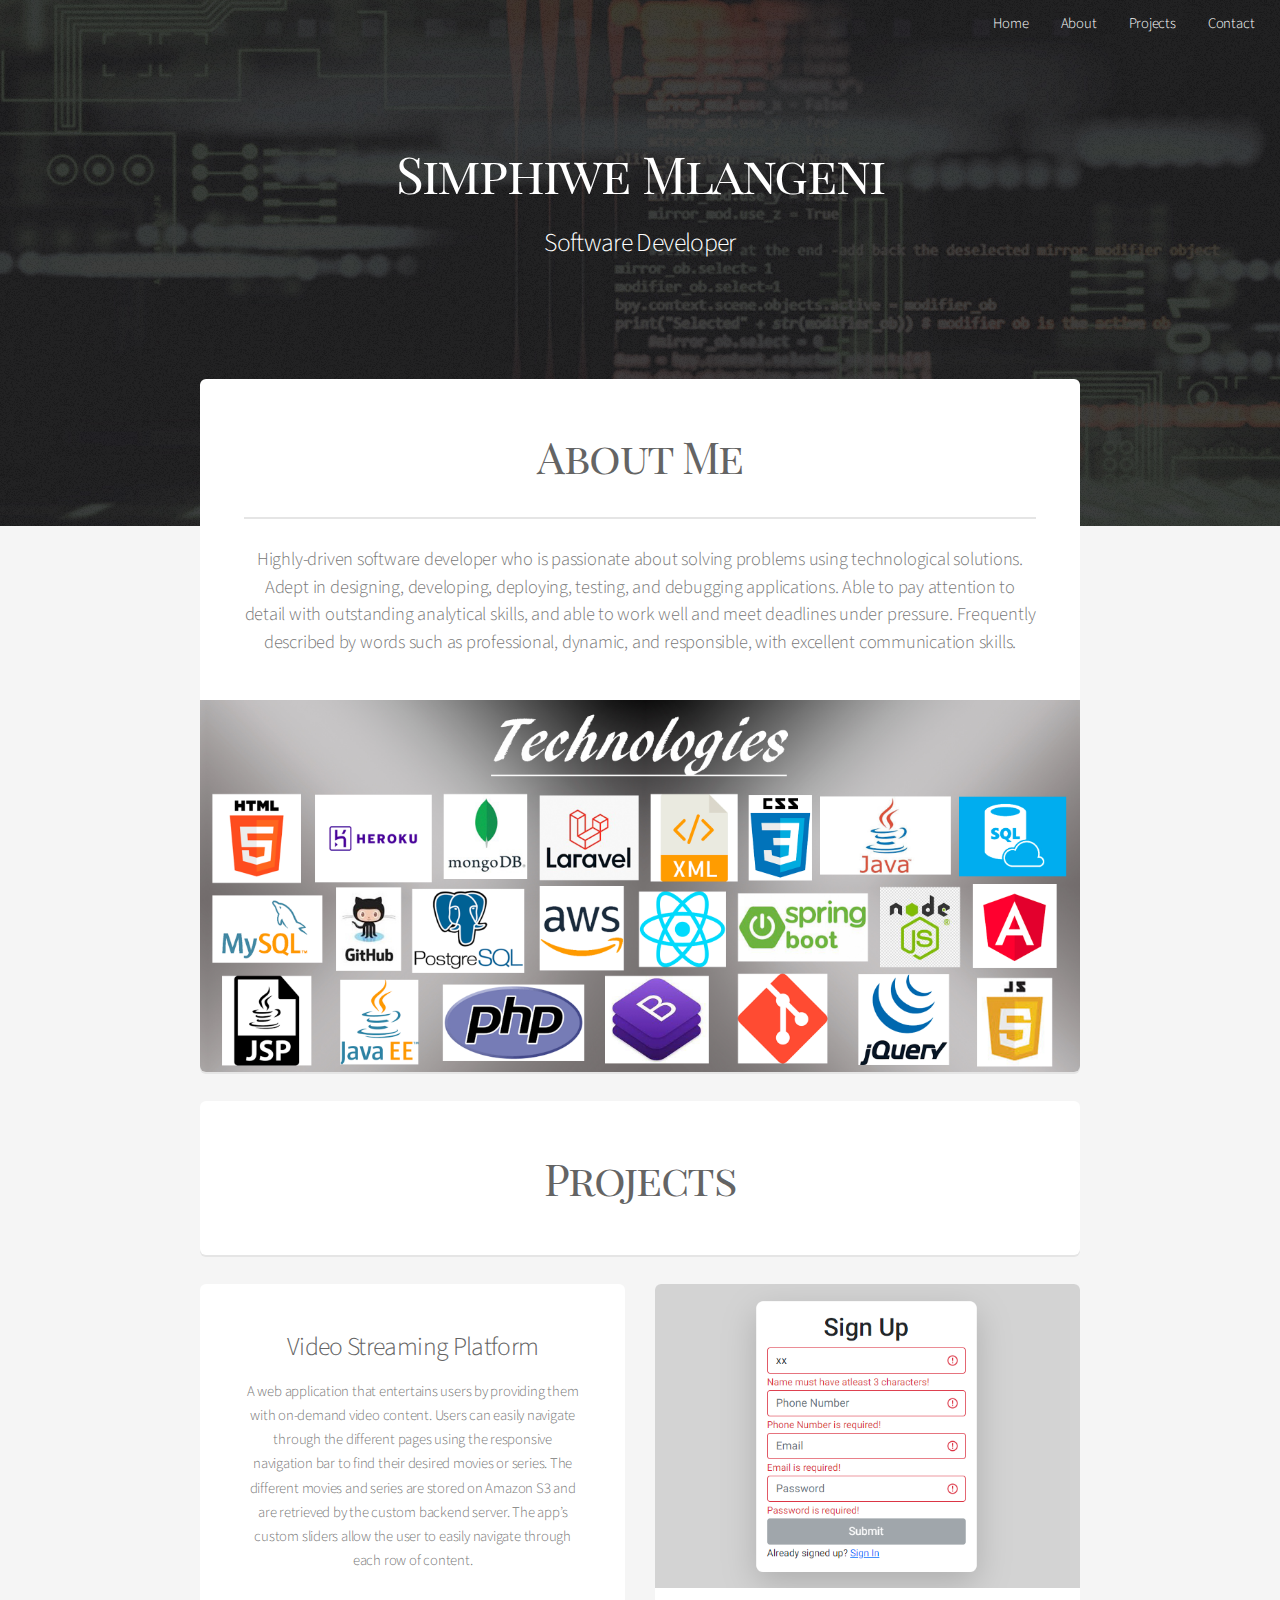
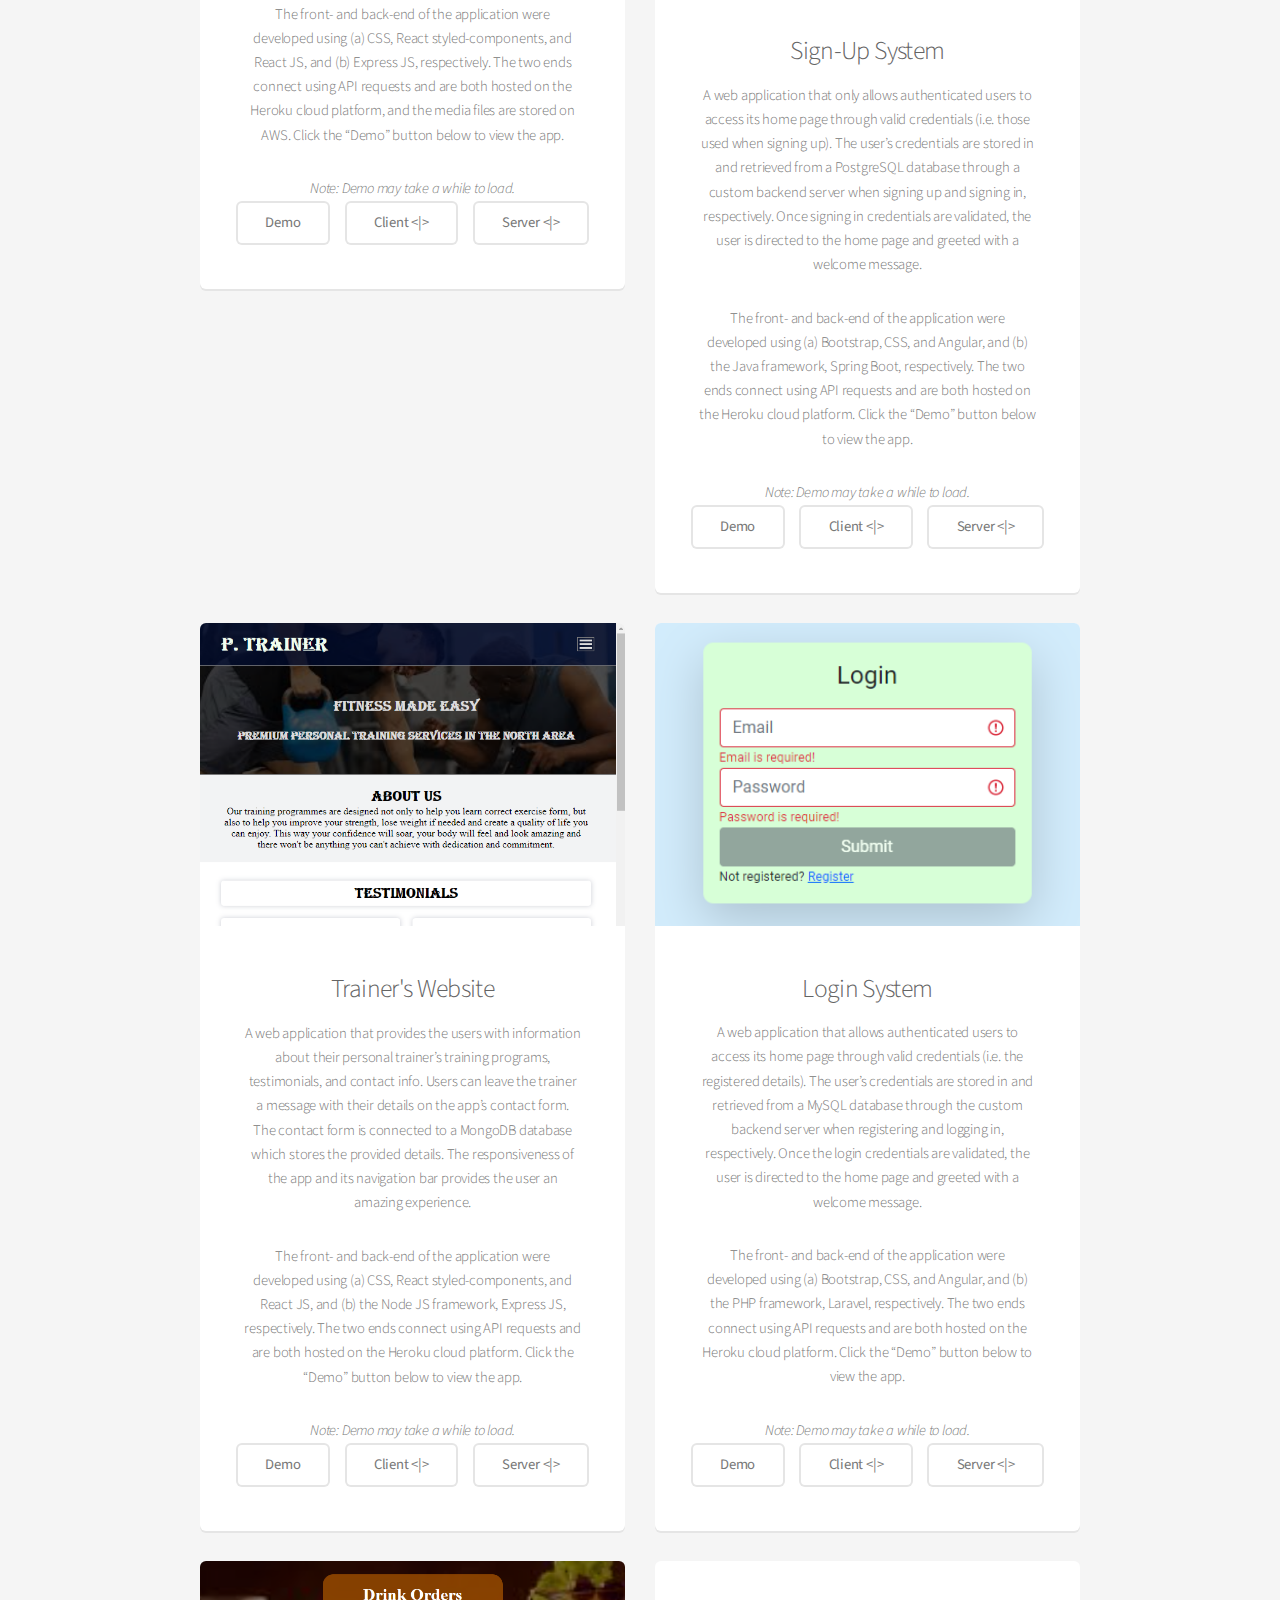
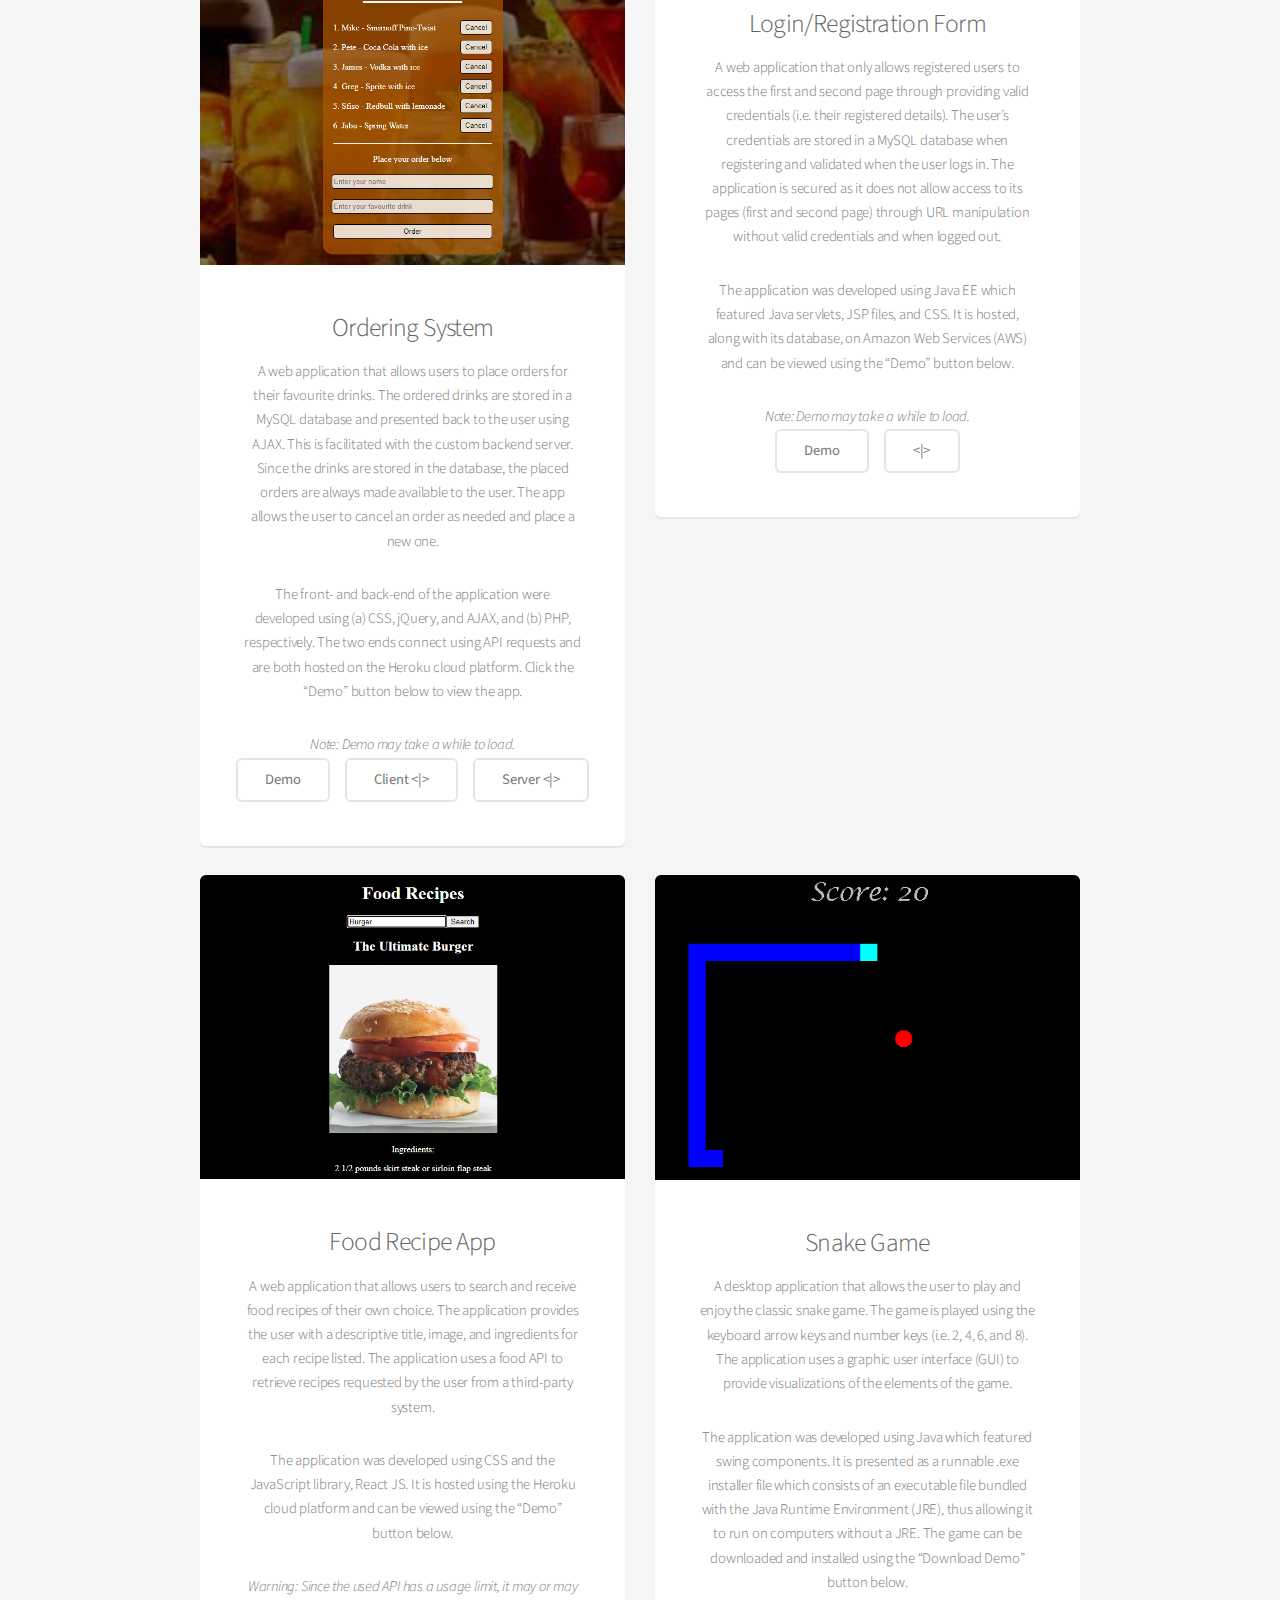
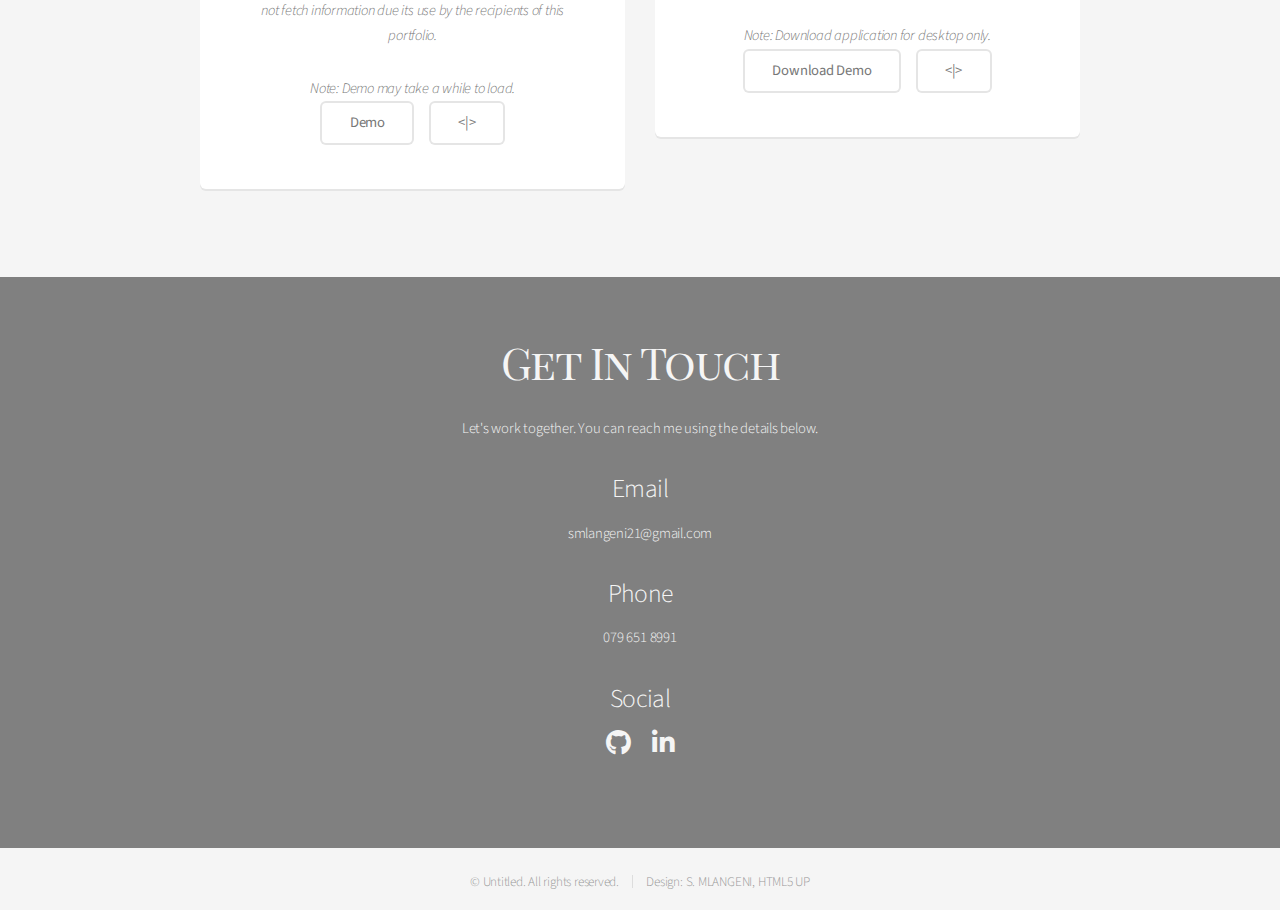
==== commit 1c77f81f: "update" ====
--- a/index.html
+++ b/index.html
@@ -98,7 +98,7 @@
 								<h3>Sign-Up System</h3>
 								<p>	A web application that only allows authenticated users to access its home page through 
 									valid credentials (i.e. those used when signing up). The user’s credentials are stored 
-									in and retrieved from a MySQL database through a custom backend server when signing up and 
+									in and retrieved from a PostgreSQL database through a custom backend server when signing up and 
 									signing in, respectively. Once signing in credentials are validated, the user is directed 
 									to the home page and greeted with a welcome message.
 								</p>
@@ -125,7 +125,7 @@
 								<p>	A web application that provides the users with information about their personal 
 									trainer’s training programs, testimonials, and contact info. Users can leave the 
 									trainer a message with their details on the app’s contact form. The contact form 
-									is connected to a MySQL database which stores the provided details. The responsiveness 
+									is connected to a MongoDB database which stores the provided details. The responsiveness 
 									of the app and its navigation bar provides the user an amazing experience.
 								</p>
 								<p>The front- and back-end of the application were developed using (a) CSS, React 
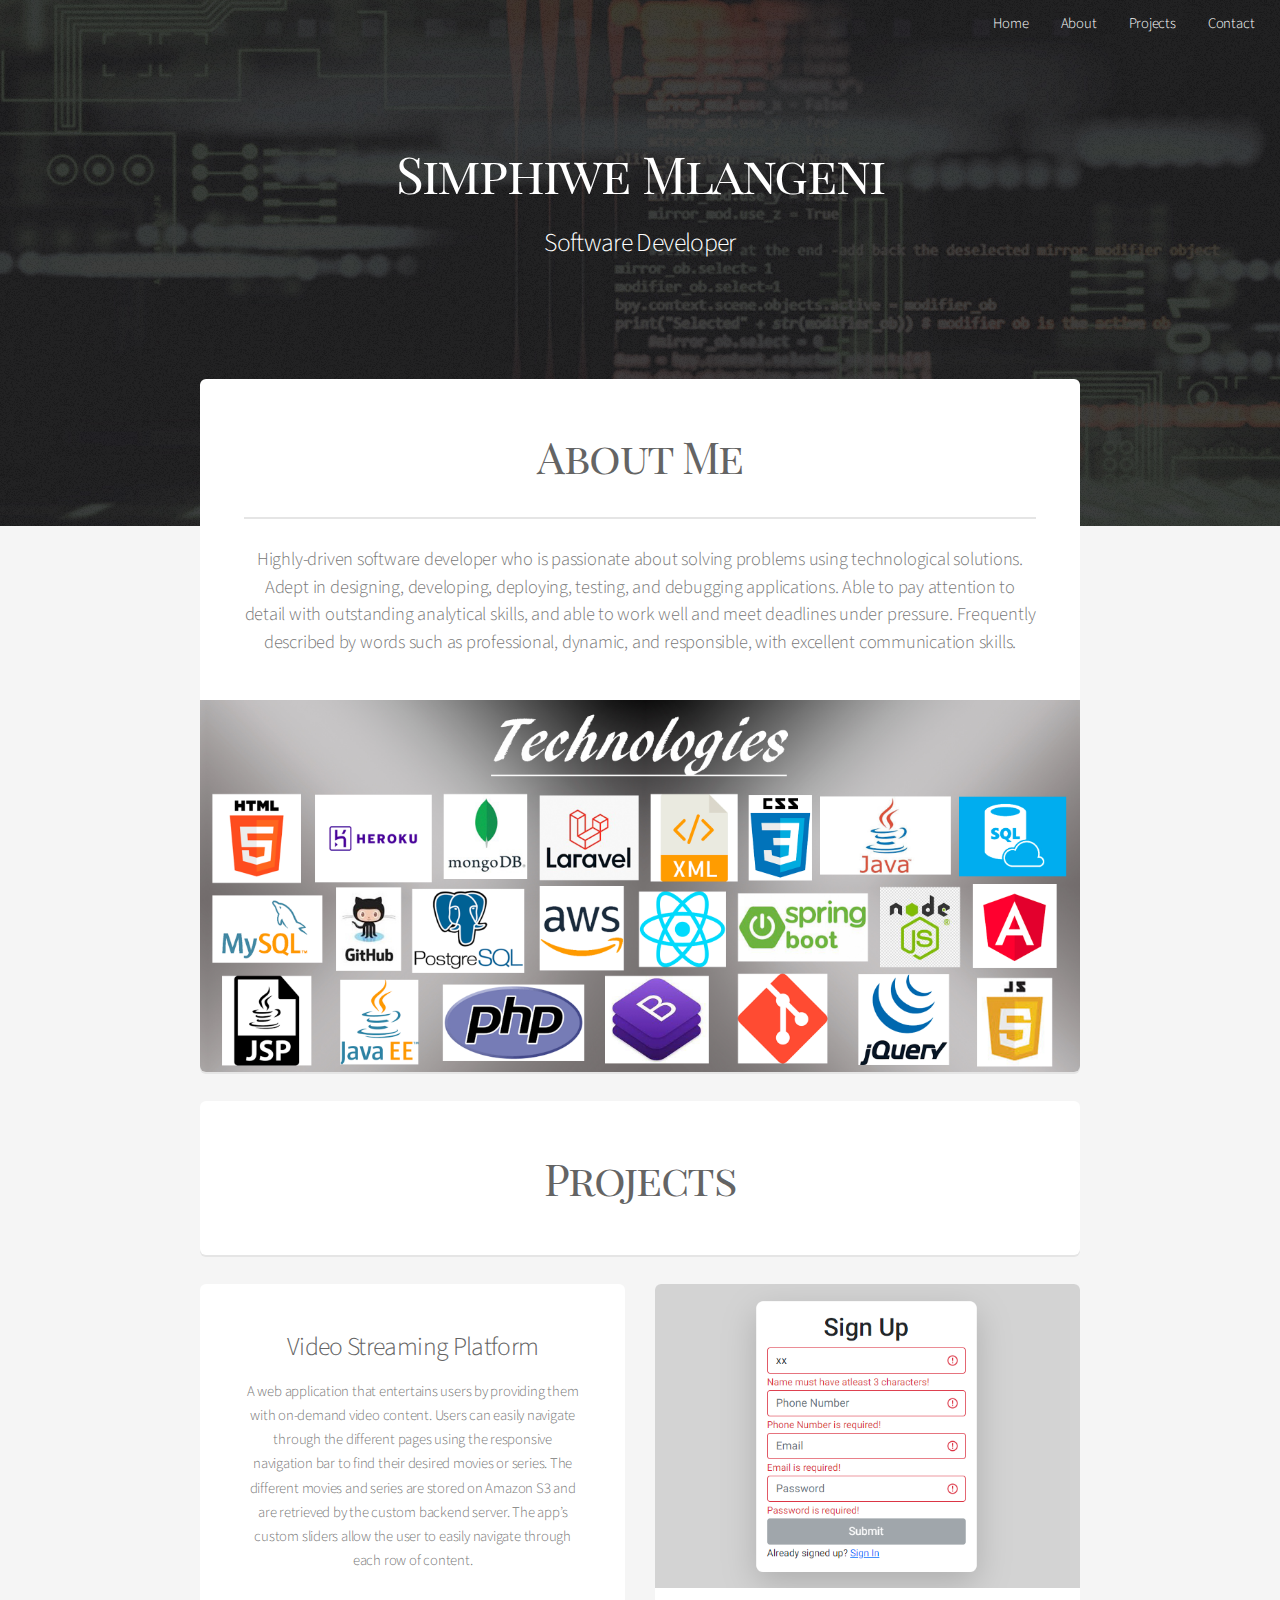
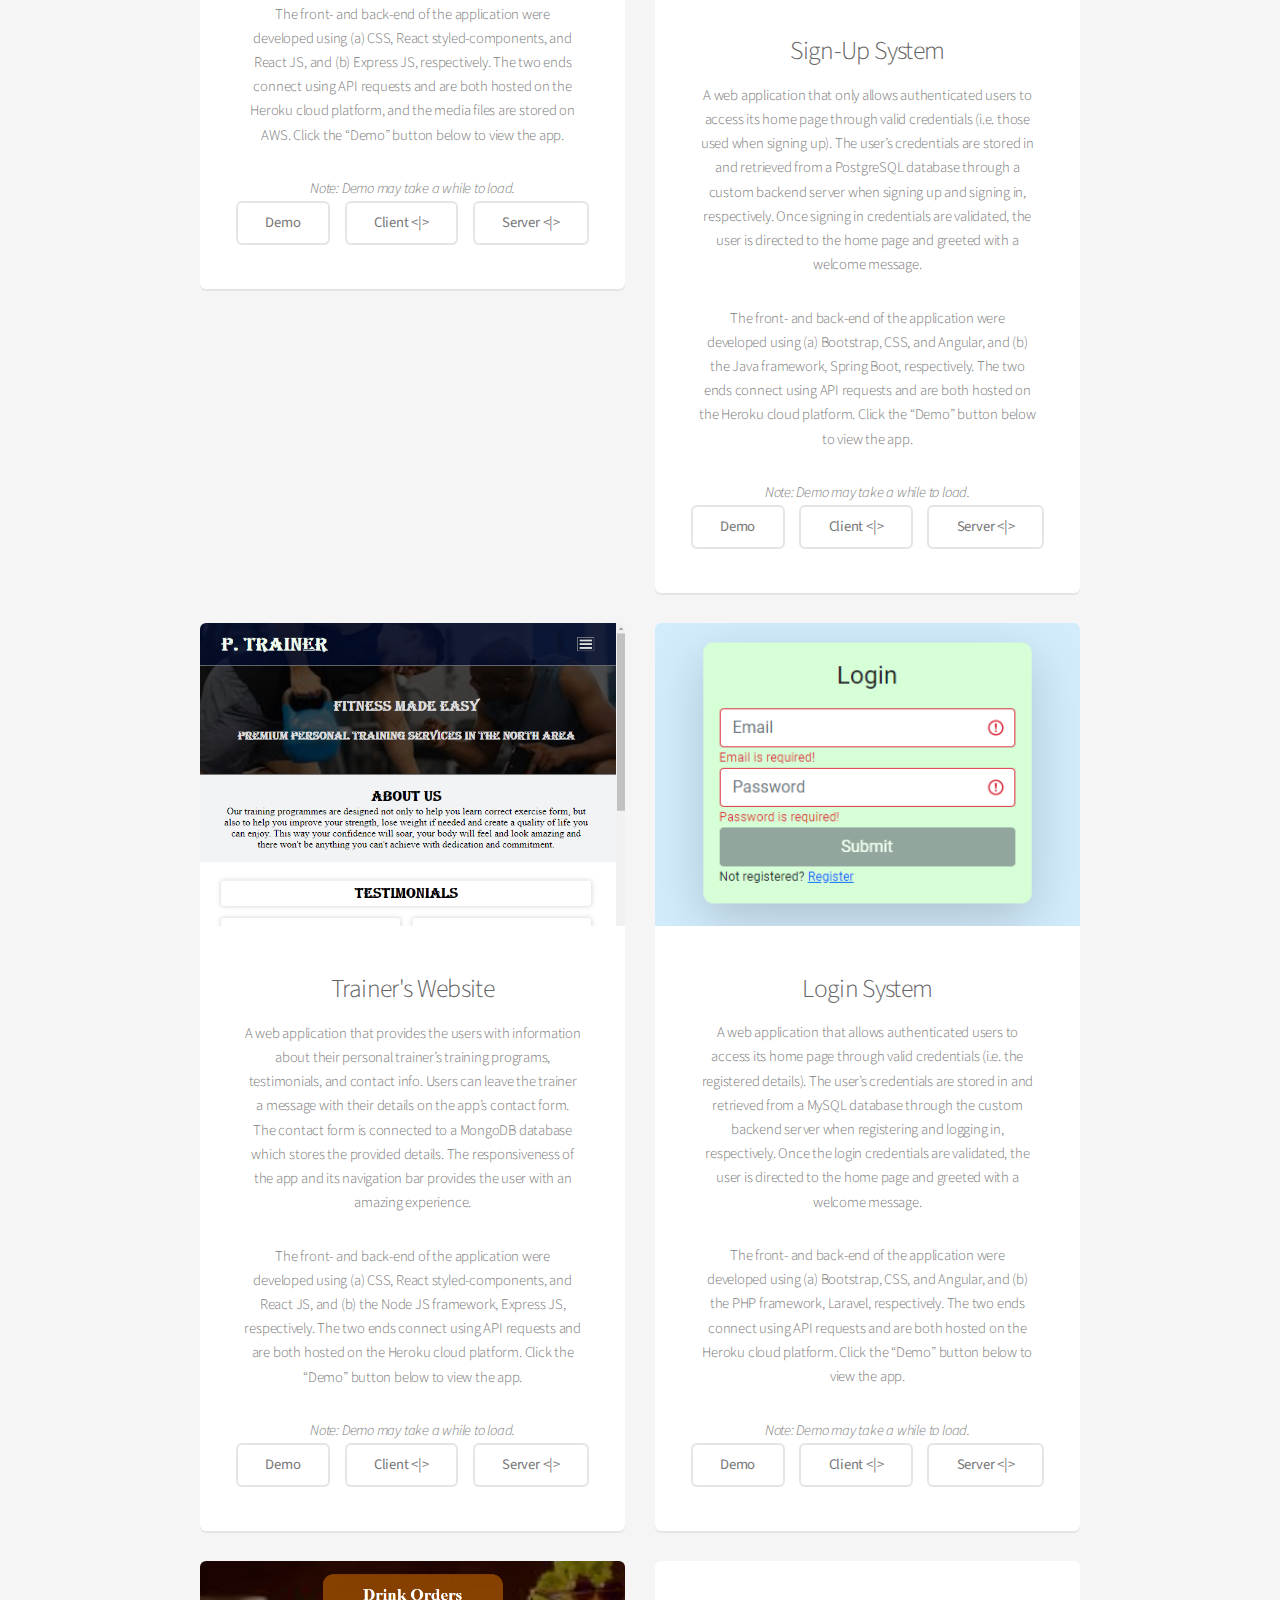
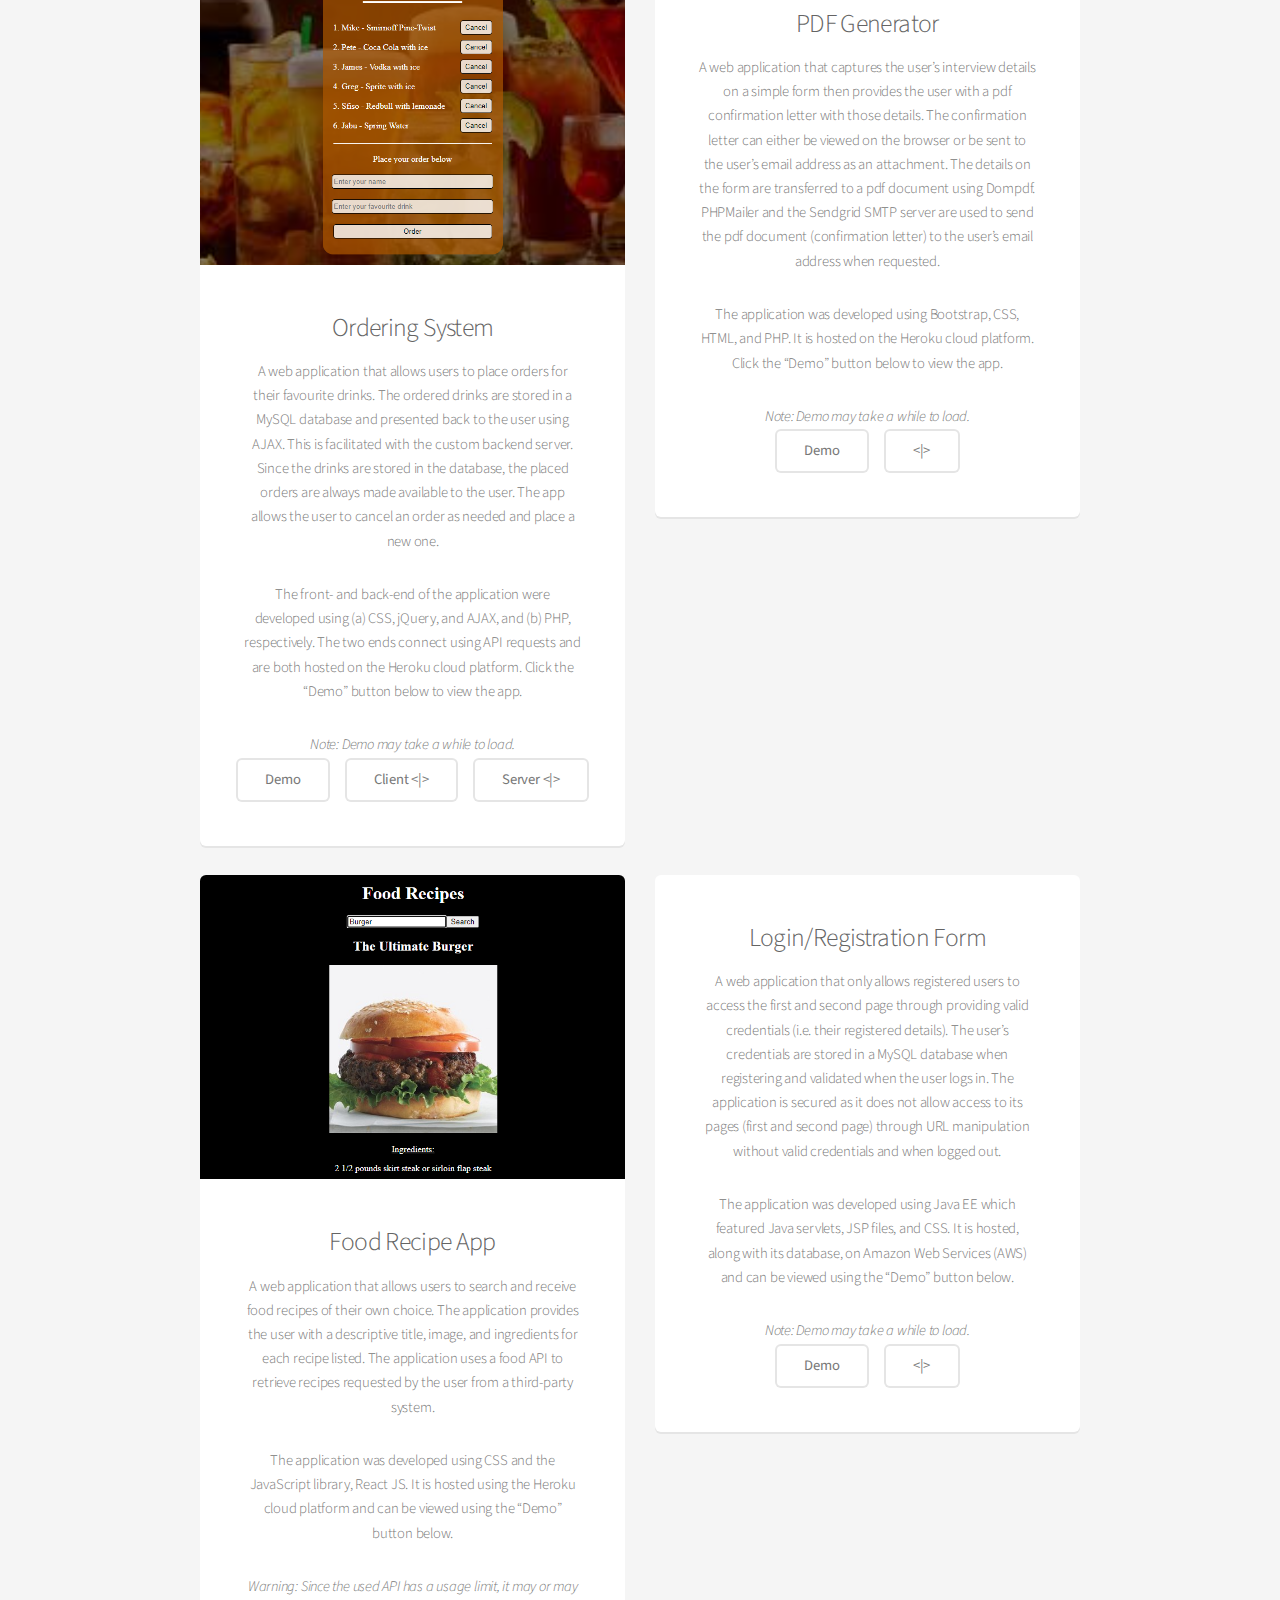
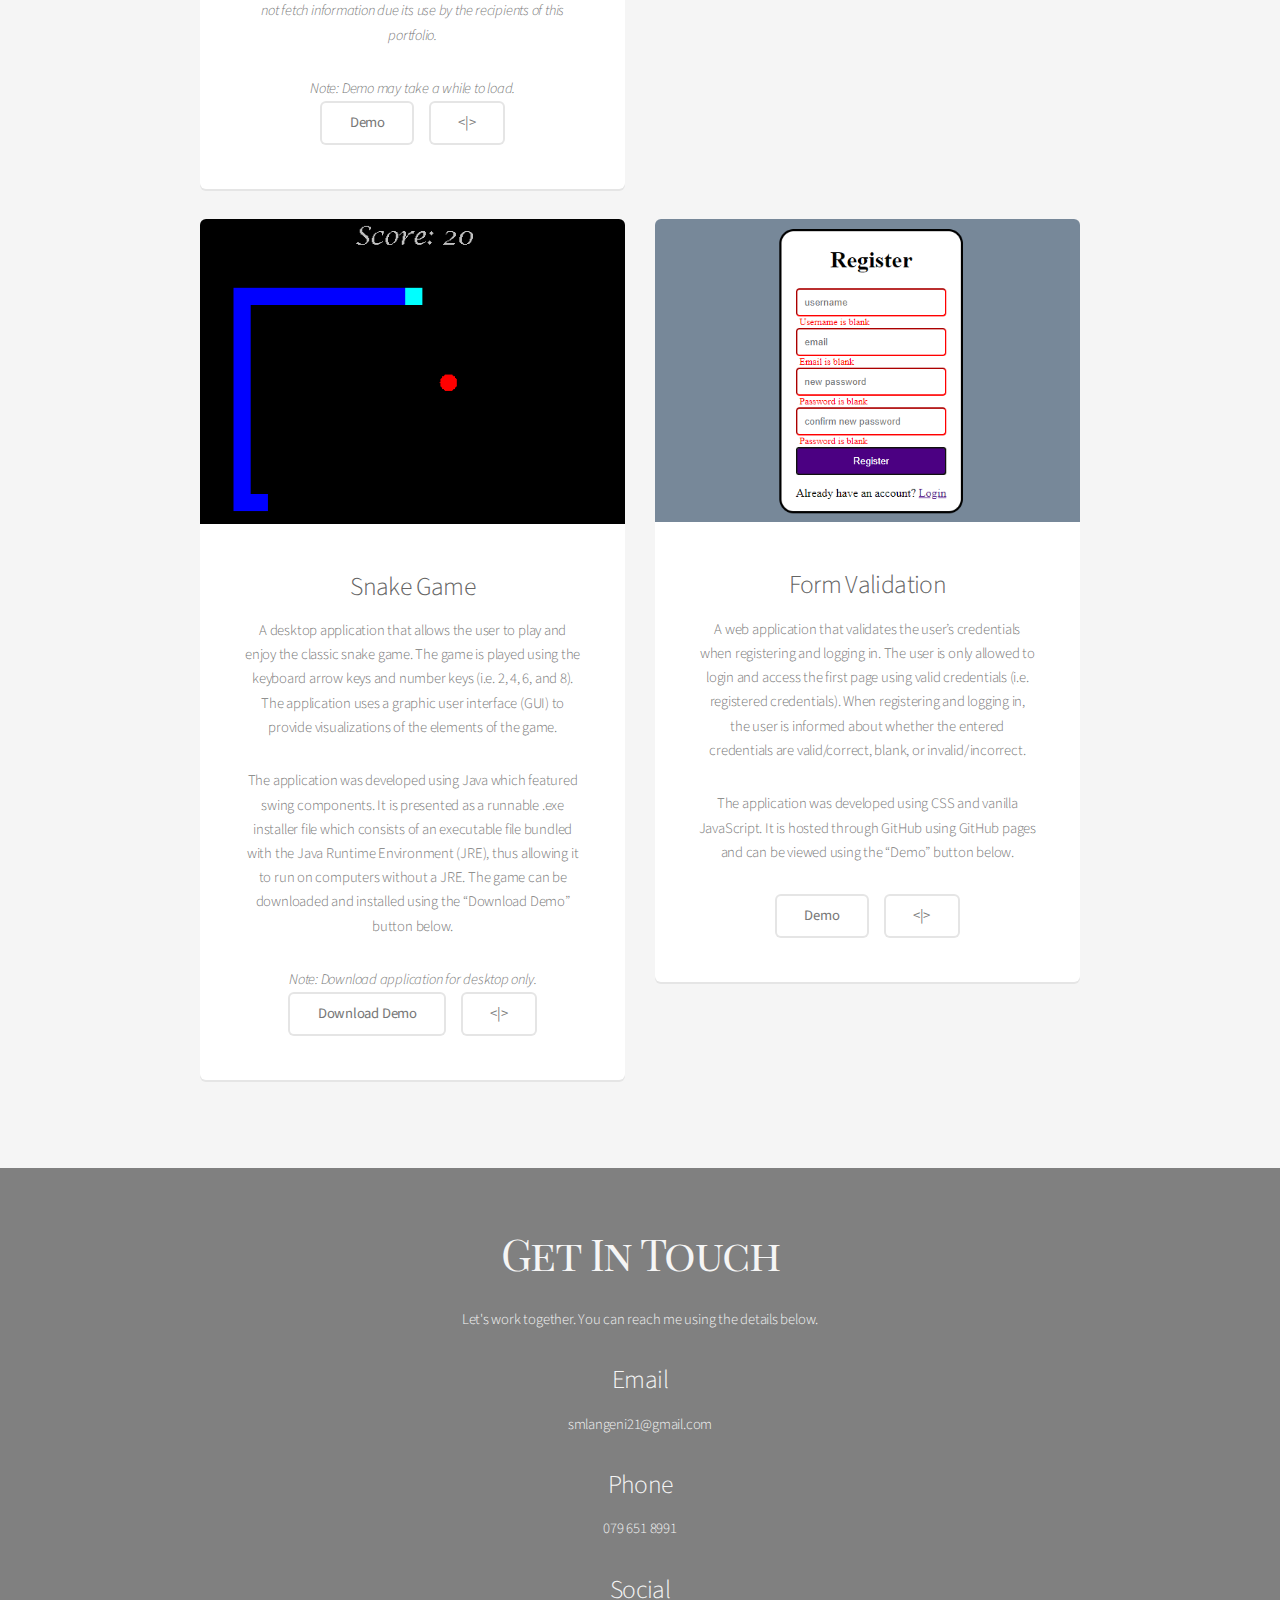
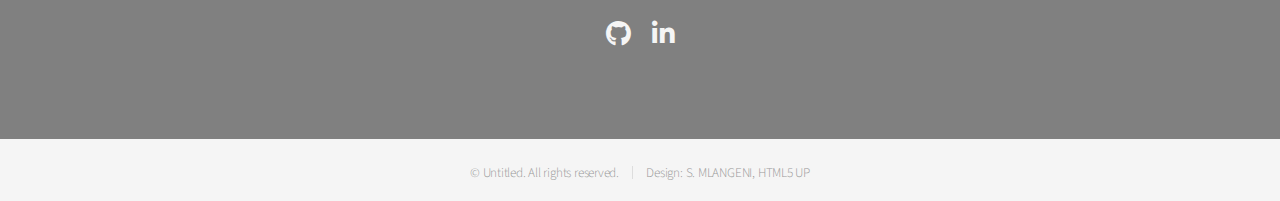
==== commit ef312b05: "update" ====
--- a/index.html
+++ b/index.html
@@ -126,7 +126,7 @@
 									trainer’s training programs, testimonials, and contact info. Users can leave the 
 									trainer a message with their details on the app’s contact form. The contact form 
 									is connected to a MongoDB database which stores the provided details. The responsiveness 
-									of the app and its navigation bar provides the user an amazing experience.
+									of the app and its navigation bar provides the user with an amazing experience.
 								</p>
 								<p>The front- and back-end of the application were developed using (a) CSS, React 
 									styled-components, and React JS, and (b) the Node JS framework, Express JS, respectively. 
@@ -191,6 +191,58 @@
 									<li><a href="https://ordering-system-client.herokuapp.com" target="_blank" class="button alt" title="Demonstration">Demo</a></li>
 									<li><a href="https://github.com/S-Mlangeni/Ordering-System-Client" target="_blank" class="button alt" title="Client Code">Client <|></a></li>
 									<li><a href="https://github.com/S-Mlangeni/Ordering-System-Server" target="_blank" class="button alt" title="Server Code">Server <|></a></li>
+								</ul>
+							</section>
+						</div>
+
+						<div class="col-6 col-12-narrower">
+							<section class="box special">
+								<span class="image featured"><img src="Half and Half.png" alt="" /></span>
+								<h3>PDF Generator</h3>
+								<p>	A web application that captures the user’s interview details on a simple form then provides 
+									the user with a pdf confirmation letter with those details. The confirmation letter can either 
+									be viewed on the browser or be sent to the user’s email address as an attachment. The details 
+									on the form are transferred to a pdf document using Dompdf. PHPMailer and the Sendgrid SMTP 
+									server are used to send the pdf document (confirmation letter) to the user’s email address 
+									when requested.
+								</p>
+								<p>The application was developed using Bootstrap, CSS, HTML, and PHP. It is hosted on the Heroku 
+									cloud platform. Click the “Demo” button below to view the app.
+								</p>
+								<small>
+									<i>Note: Demo may take a while to load.</i>
+								</small>
+								<ul class="actions special">
+									<li><a href="https://pdf-generator-1.herokuapp.com" target="_blank" class="button alt" title="Demonstration">Demo</a></li>
+									<li><a href="https://github.com/S-Mlangeni/PDF-Generator-1" target="_blank" class="button alt" title="Code"><|></a></li>
+								</ul>
+							</section>
+						</div>
+
+						<div class="col-6 col-12-narrower">
+							<section class="box special">
+								<span class="image featured"><img src="Screenshot (91).png" alt="" /></span>
+								<h3>Food Recipe App</h3>
+								<p>A web application that allows users to search and receive food recipes of their 
+									own choice.  The application provides the user with a descriptive title, image, 
+									and ingredients for each recipe listed. The application uses a food API to retrieve 
+									recipes requested by the user from a third-party system.
+								</p>
+								<p>The application was developed using CSS and the JavaScript library, React JS. It is 
+									hosted using the Heroku cloud platform and can be viewed using the “Demo” button below.
+								</p>
+								<p>
+									<i>
+										Warning: Since the used API has a usage limit, it may or may not fetch information 
+										due its use by the recipients of this portfolio.
+									</i>
+								</p>
+								<small>
+									<i>Note: Demo may take a while to load.</i>
+								</small>
+								<ul class="actions special">
+									<li><a href="https://recipes-app-1.herokuapp.com/" target="_blank" class="button alt" title="Demonstration">Demo</a></li>
+									<li><a href="https://github.com/S-Mlangeni/Recipe-App" target="_blank" class="button alt" title="Code"> <|> </a></li>
 								</ul>
 							</section>
 						</div>
@@ -222,34 +274,6 @@
 
 						<div class="col-6 col-12-narrower">
 							<section class="box special">
-								<span class="image featured"><img src="Screenshot (91).png" alt="" /></span>
-								<h3>Food Recipe App</h3>
-								<p>A web application that allows users to search and receive food recipes of their 
-									own choice.  The application provides the user with a descriptive title, image, 
-									and ingredients for each recipe listed. The application uses a food API to retrieve 
-									recipes requested by the user from a third-party system.
-								</p>
-								<p>The application was developed using CSS and the JavaScript library, React JS. It is 
-									hosted using the Heroku cloud platform and can be viewed using the “Demo” button below.
-								</p>
-								<p>
-									<i>
-										Warning: Since the used API has a usage limit, it may or may not fetch information 
-										due its use by the recipients of this portfolio.
-									</i>
-								</p>
-								<small>
-									<i>Note: Demo may take a while to load.</i>
-								</small>
-								<ul class="actions special">
-									<li><a href="https://recipes-app-1.herokuapp.com/" target="_blank" class="button alt" title="Demonstration">Demo</a></li>
-									<li><a href="https://github.com/S-Mlangeni/Recipe-App" target="_blank" class="button alt" title="Code"> <|> </a></li>
-								</ul>
-							</section>
-						</div>
-
-						<div class="col-6 col-12-narrower">
-							<section class="box special">
 								<span class="image featured"><img src="Screenshot (5).png" alt="" /></span>
 								<h3>Snake Game</h3>
 								<p>A desktop application that allows the user to play and enjoy the classic snake game. The 
@@ -272,7 +296,6 @@
 							</section>
 						</div>
 
-						<!--
 						<div class="col-6 col-12-narrower">
 							<section class="box special">
 								<span class="image featured"><img src="Screenshot (13).png" alt="" /></span>
@@ -292,6 +315,7 @@
 							</section>
 						</div>
 
+						<!--
 						<div class="col-6 col-12-narrower">
 							<section class="box special">
 								<span class="image featured"><img src="Screenshot (8).png" alt="" /></span>
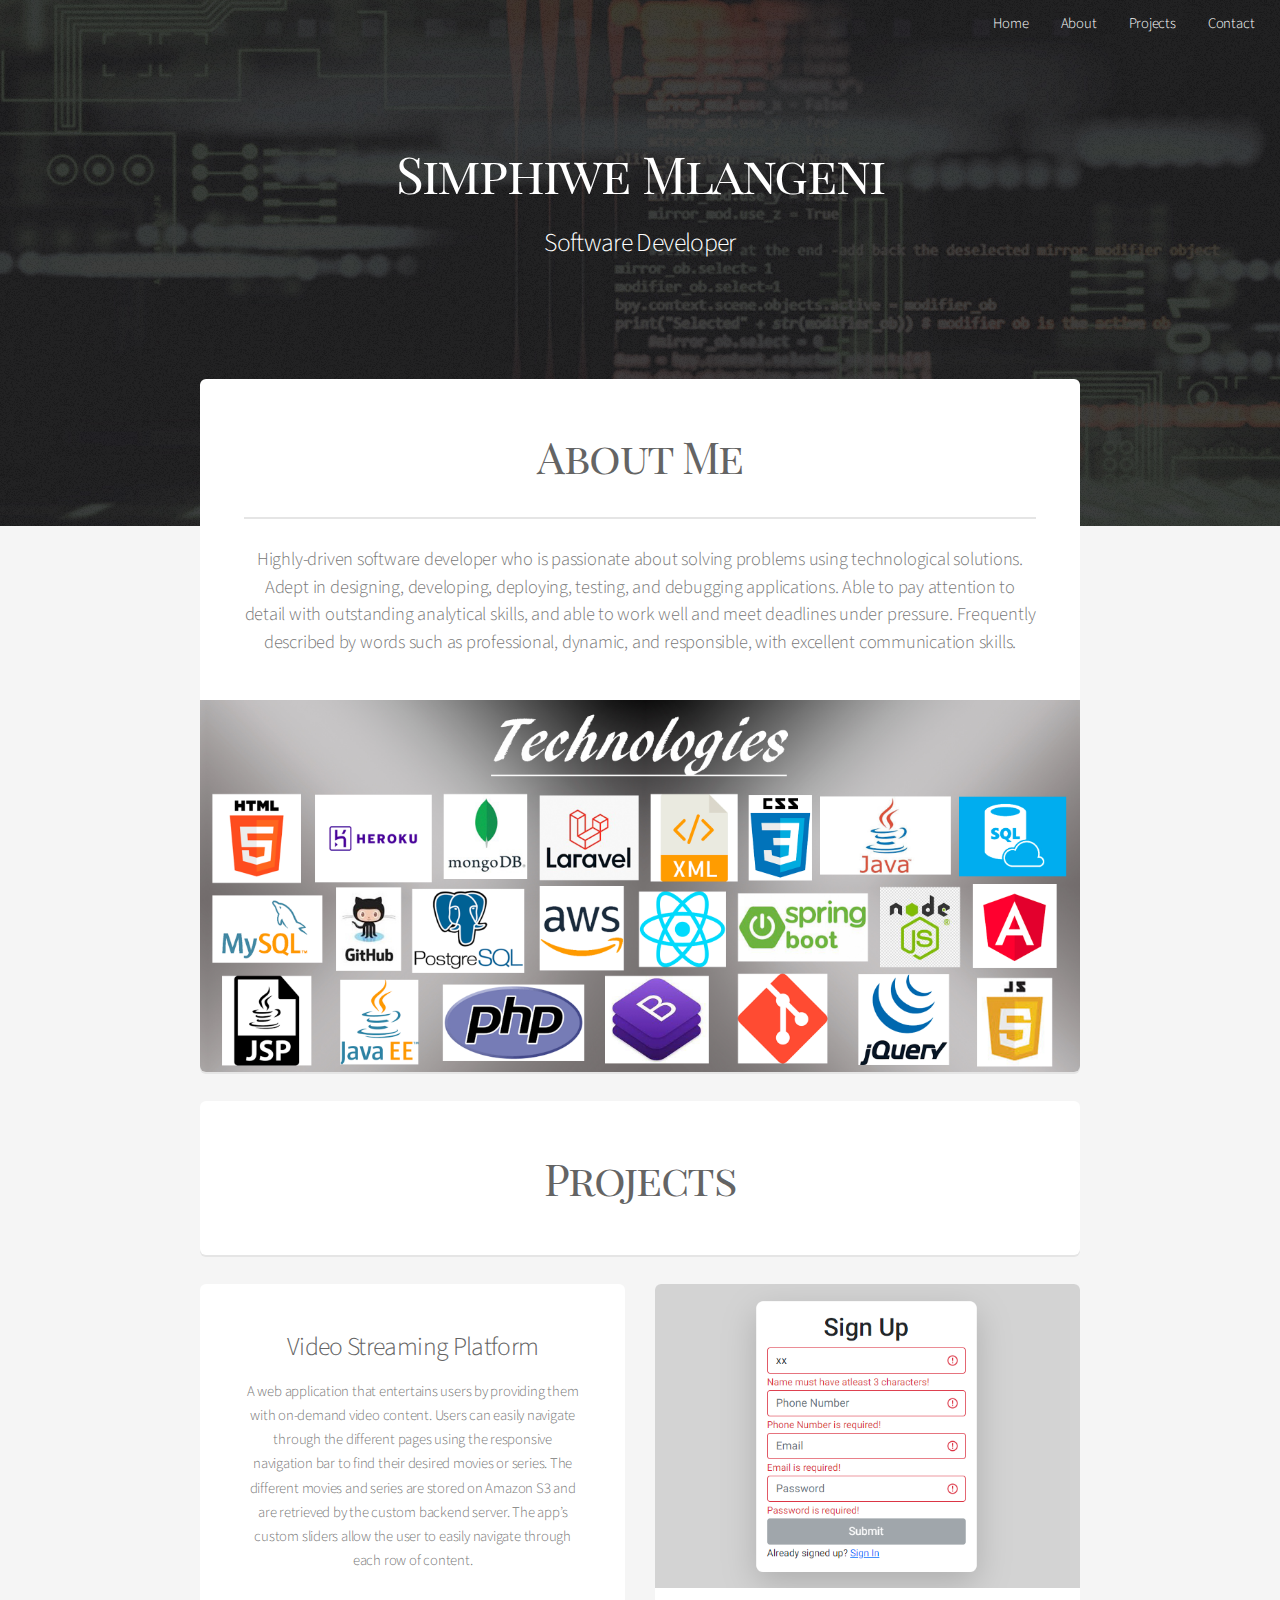
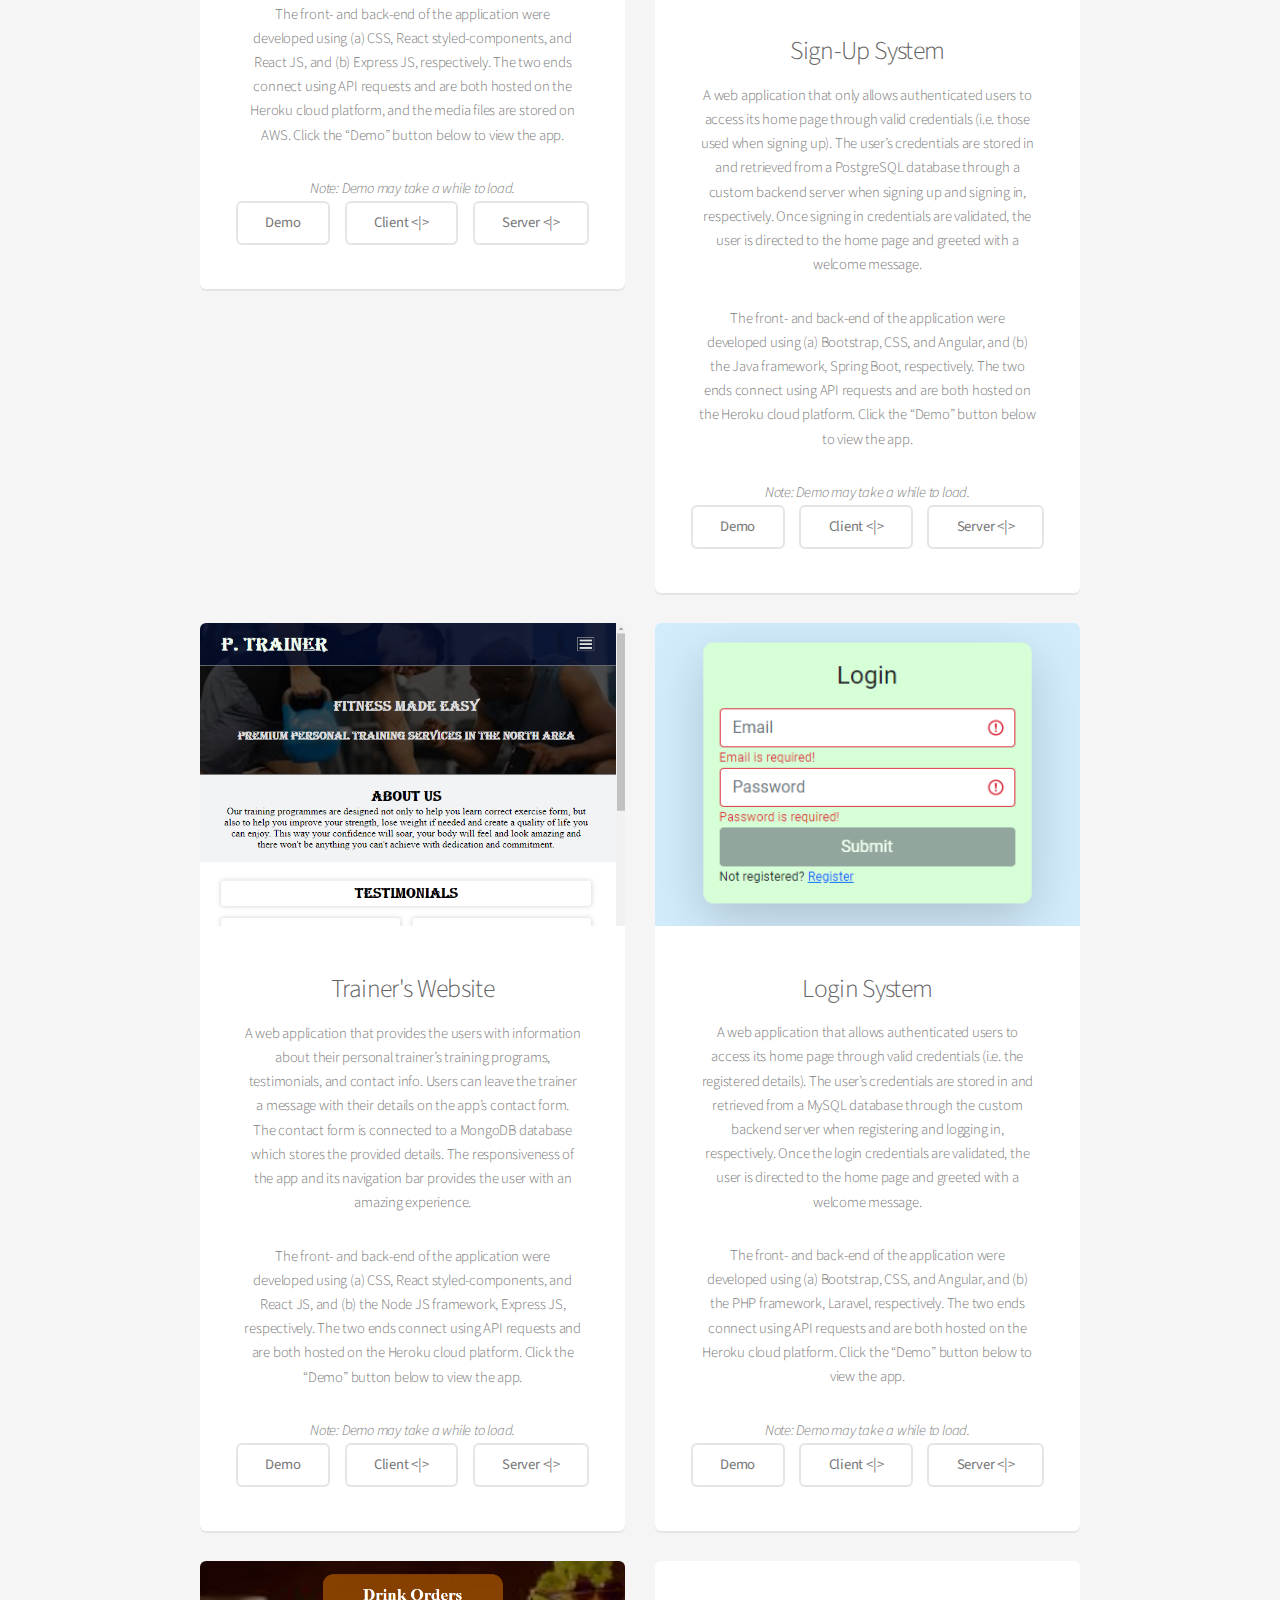
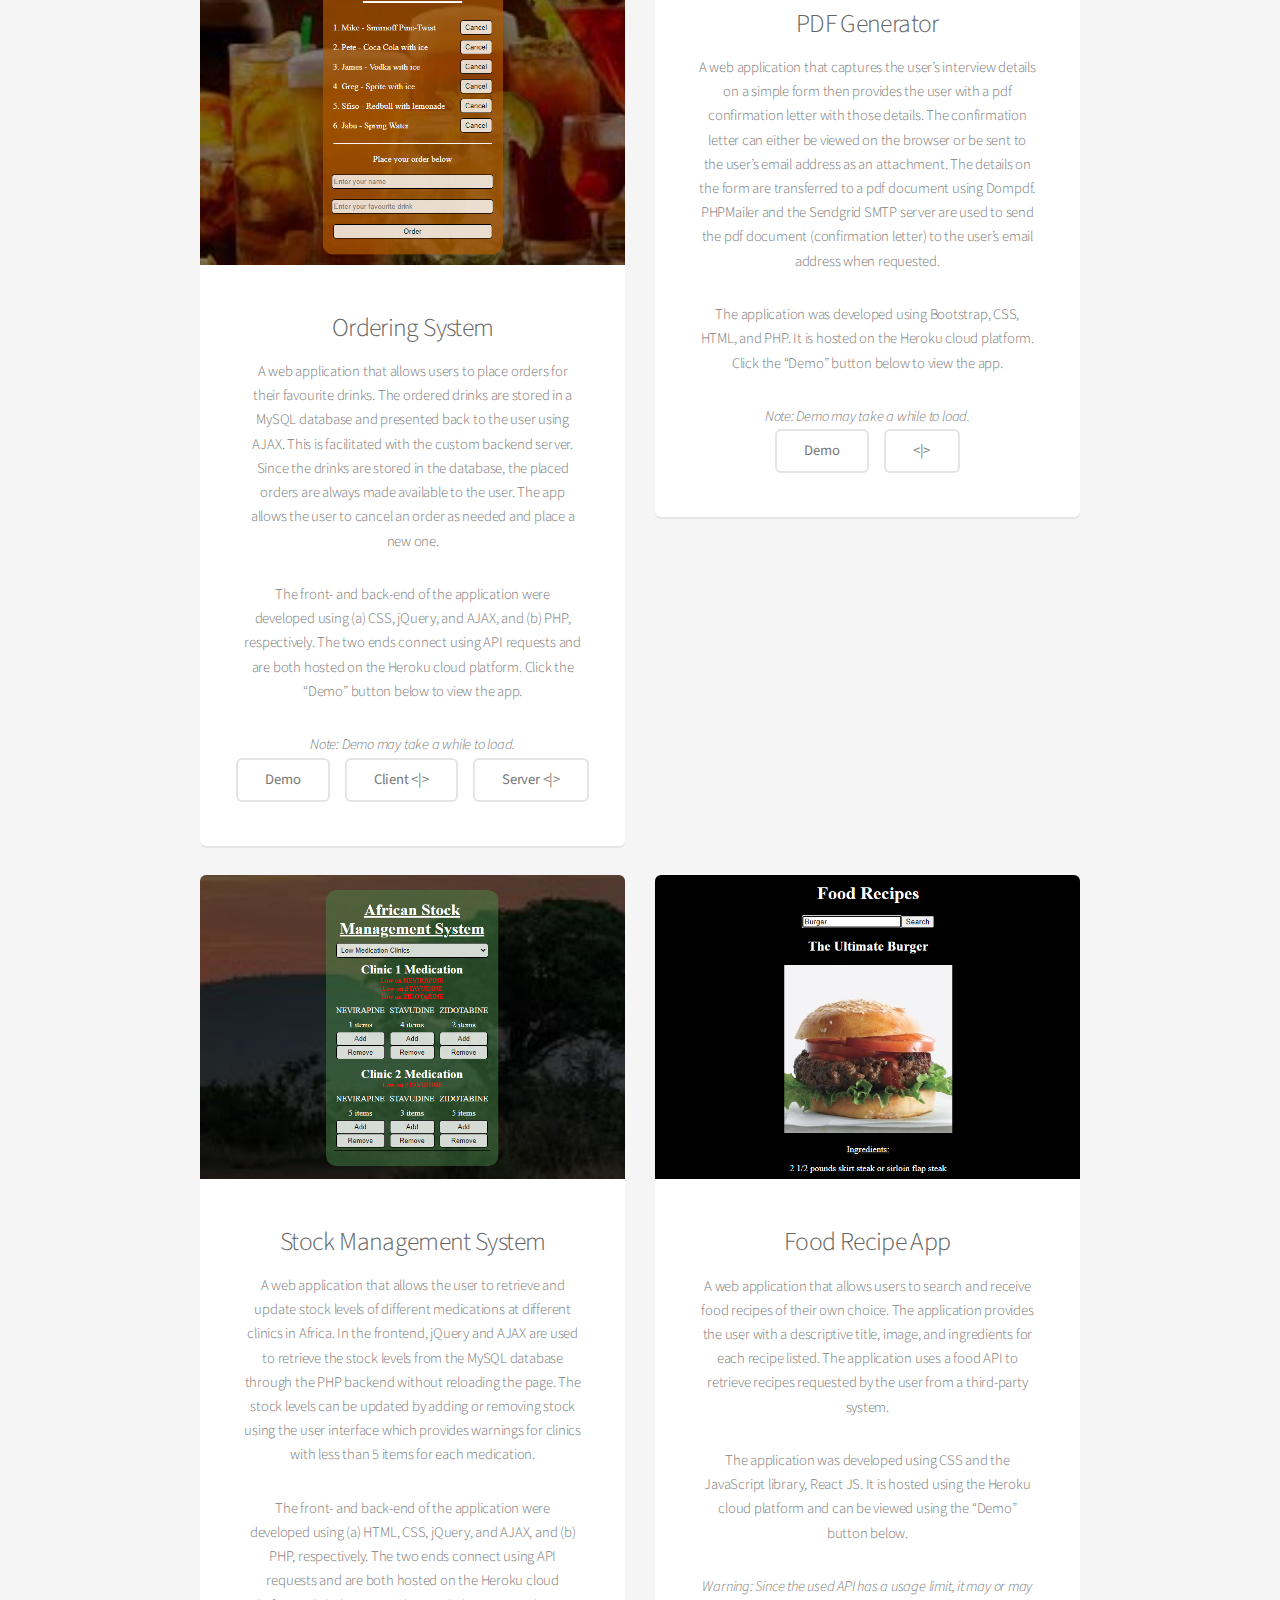
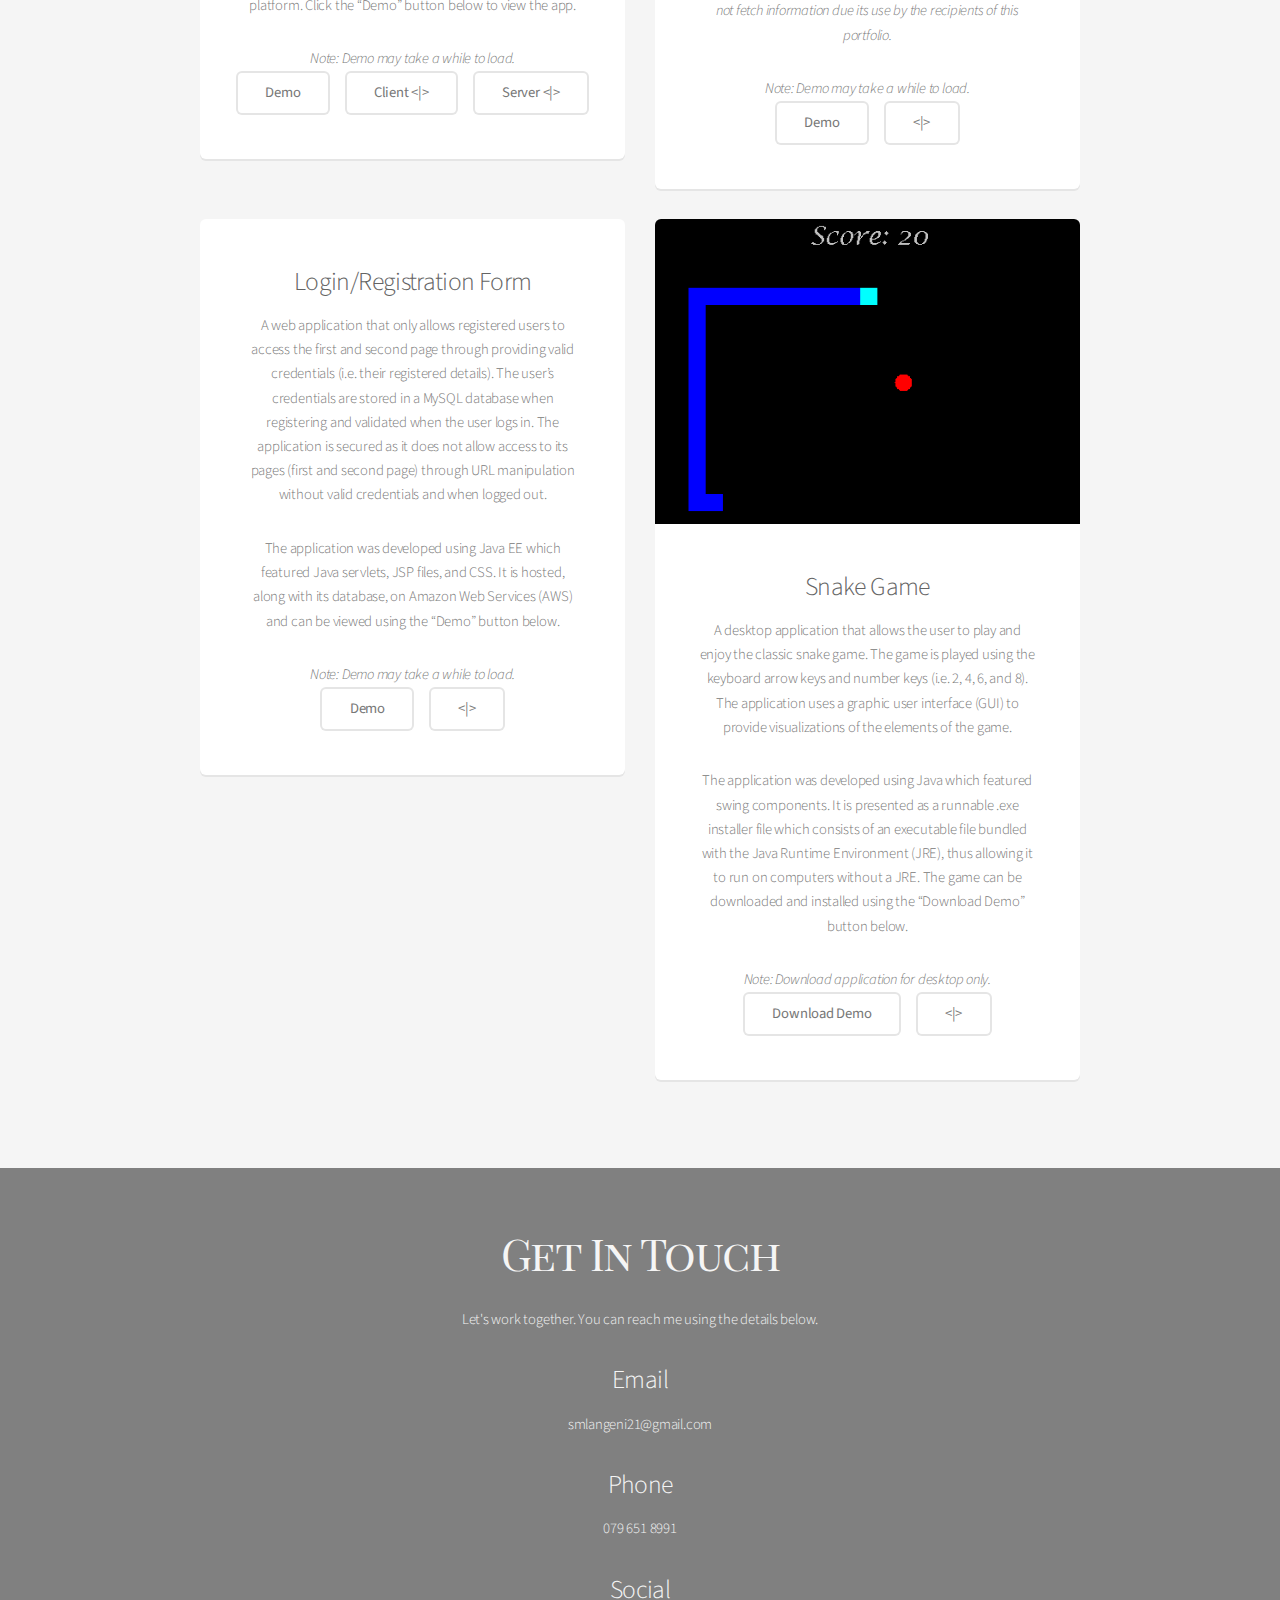
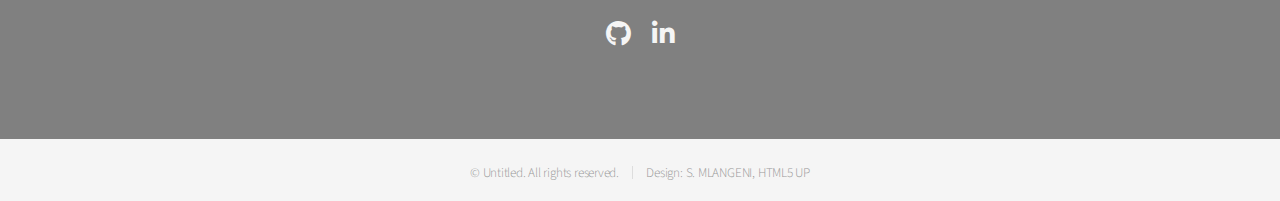
==== commit 0bb82265: "update" ====
--- a/index.html
+++ b/index.html
@@ -221,6 +221,31 @@
 
 						<div class="col-6 col-12-narrower">
 							<section class="box special">
+								<span class="image featured"><img src="Screenshot (73).png" alt="" /></span>
+								<h3>Stock Management System</h3>
+								<p>	A web application that allows the user to retrieve and update stock levels of different 
+									medications at different clinics in Africa. In the frontend, jQuery and AJAX are used to 
+									retrieve the stock levels from the MySQL database through the PHP backend without reloading 
+									the page. The stock levels can be updated by adding or removing stock using the user interface 
+									which provides warnings for clinics with less than 5 items for each medication.
+								</p>
+								<p>The front- and back-end of the application were developed using (a) HTML, CSS, jQuery, and AJAX, 
+									and (b) PHP, respectively. The two ends connect using API requests and are both hosted on the 
+									Heroku cloud platform. Click the “Demo” button below to view the app.
+								</p>
+								<small>
+									<i>Note: Demo may take a while to load.</i>
+								</small>
+								<ul class="actions special">
+									<li><a href="https://stock-management-system-client.herokuapp.com" target="_blank" class="button alt" title="Demonstration">Demo</a></li>
+									<li><a href="https://github.com/S-Mlangeni/Stock-Management-System-Client" target="_blank" class="button alt" title="Client Code">Client <|></a></li>
+									<li><a href="https://github.com/S-Mlangeni/Stock-Management-System-Server" target="_blank" class="button alt" title="Server Code">Server <|></a></li>
+								</ul>
+							</section>
+						</div>
+
+						<div class="col-6 col-12-narrower">
+							<section class="box special">
 								<span class="image featured"><img src="Screenshot (91).png" alt="" /></span>
 								<h3>Food Recipe App</h3>
 								<p>A web application that allows users to search and receive food recipes of their 
@@ -296,6 +321,7 @@
 							</section>
 						</div>
 
+						<!--
 						<div class="col-6 col-12-narrower">
 							<section class="box special">
 								<span class="image featured"><img src="Screenshot (13).png" alt="" /></span>
@@ -315,7 +341,6 @@
 							</section>
 						</div>
 
-						<!--
 						<div class="col-6 col-12-narrower">
 							<section class="box special">
 								<span class="image featured"><img src="Screenshot (8).png" alt="" /></span>
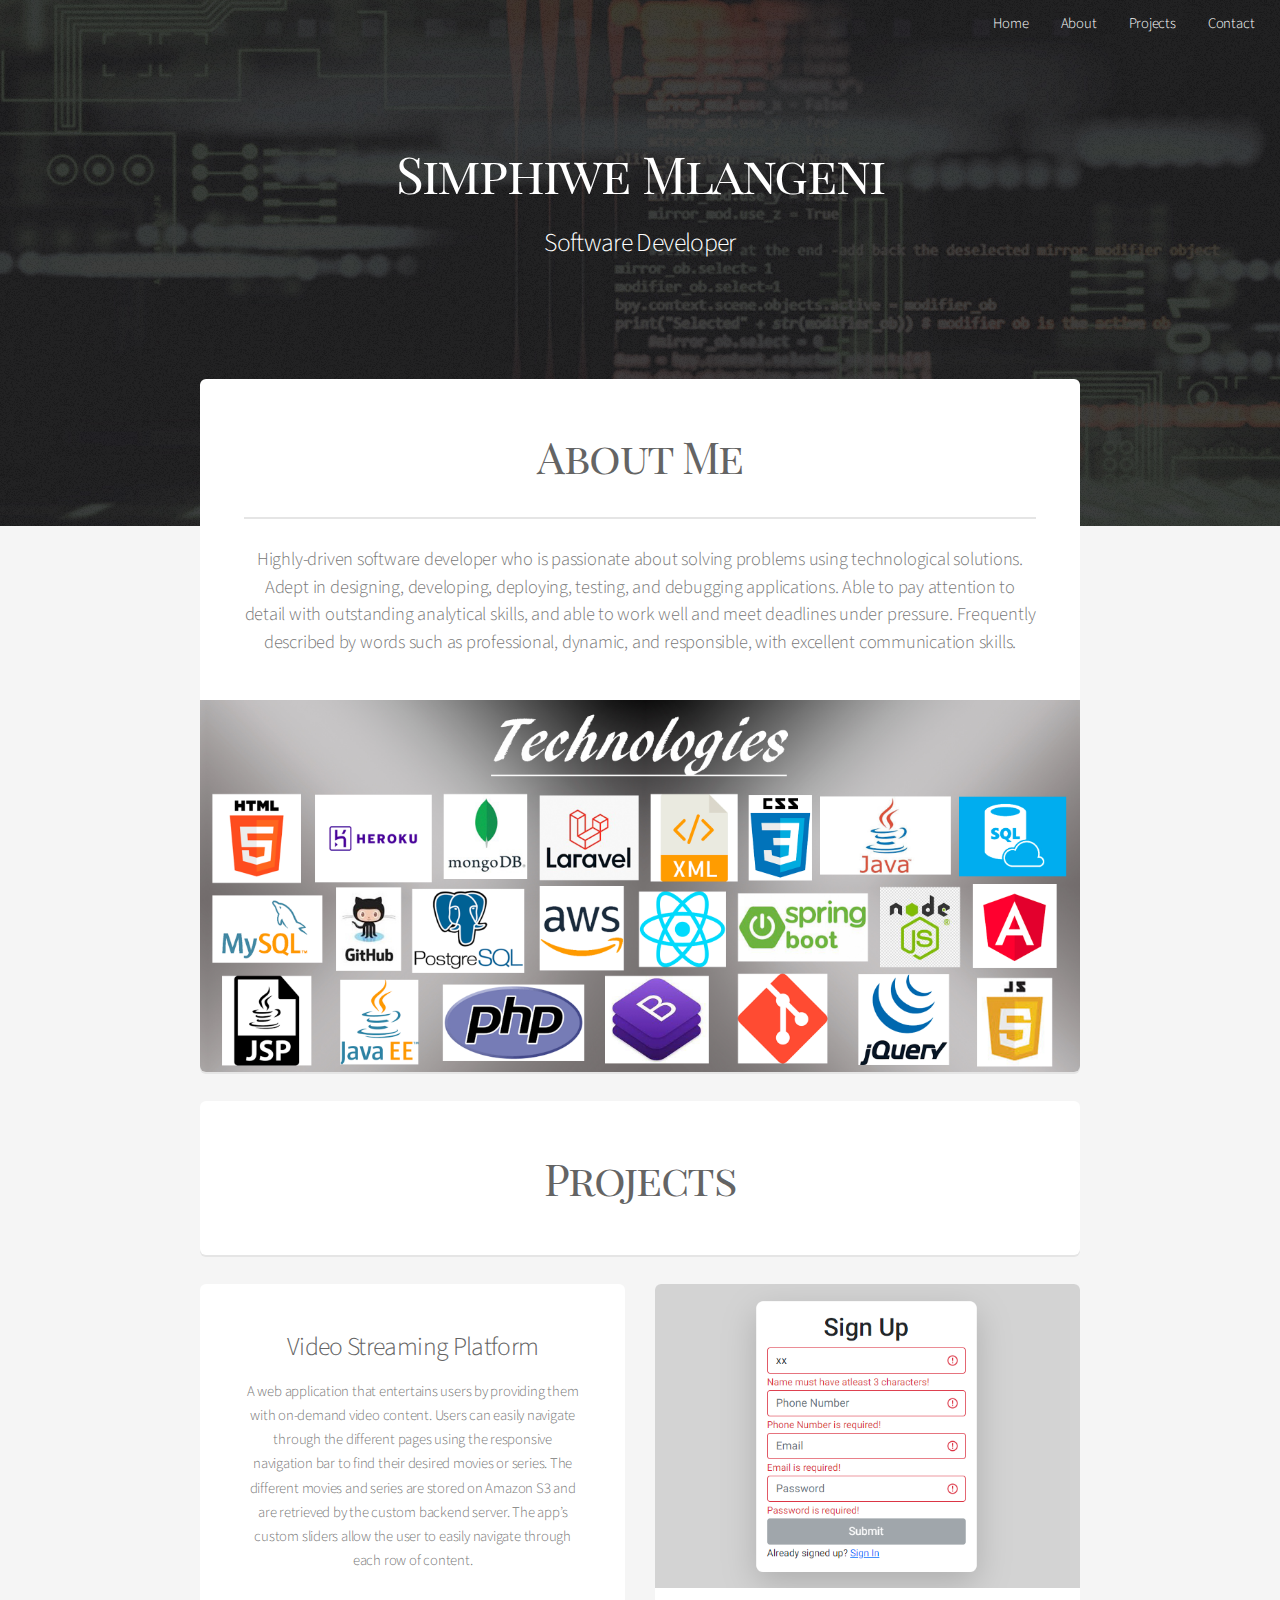
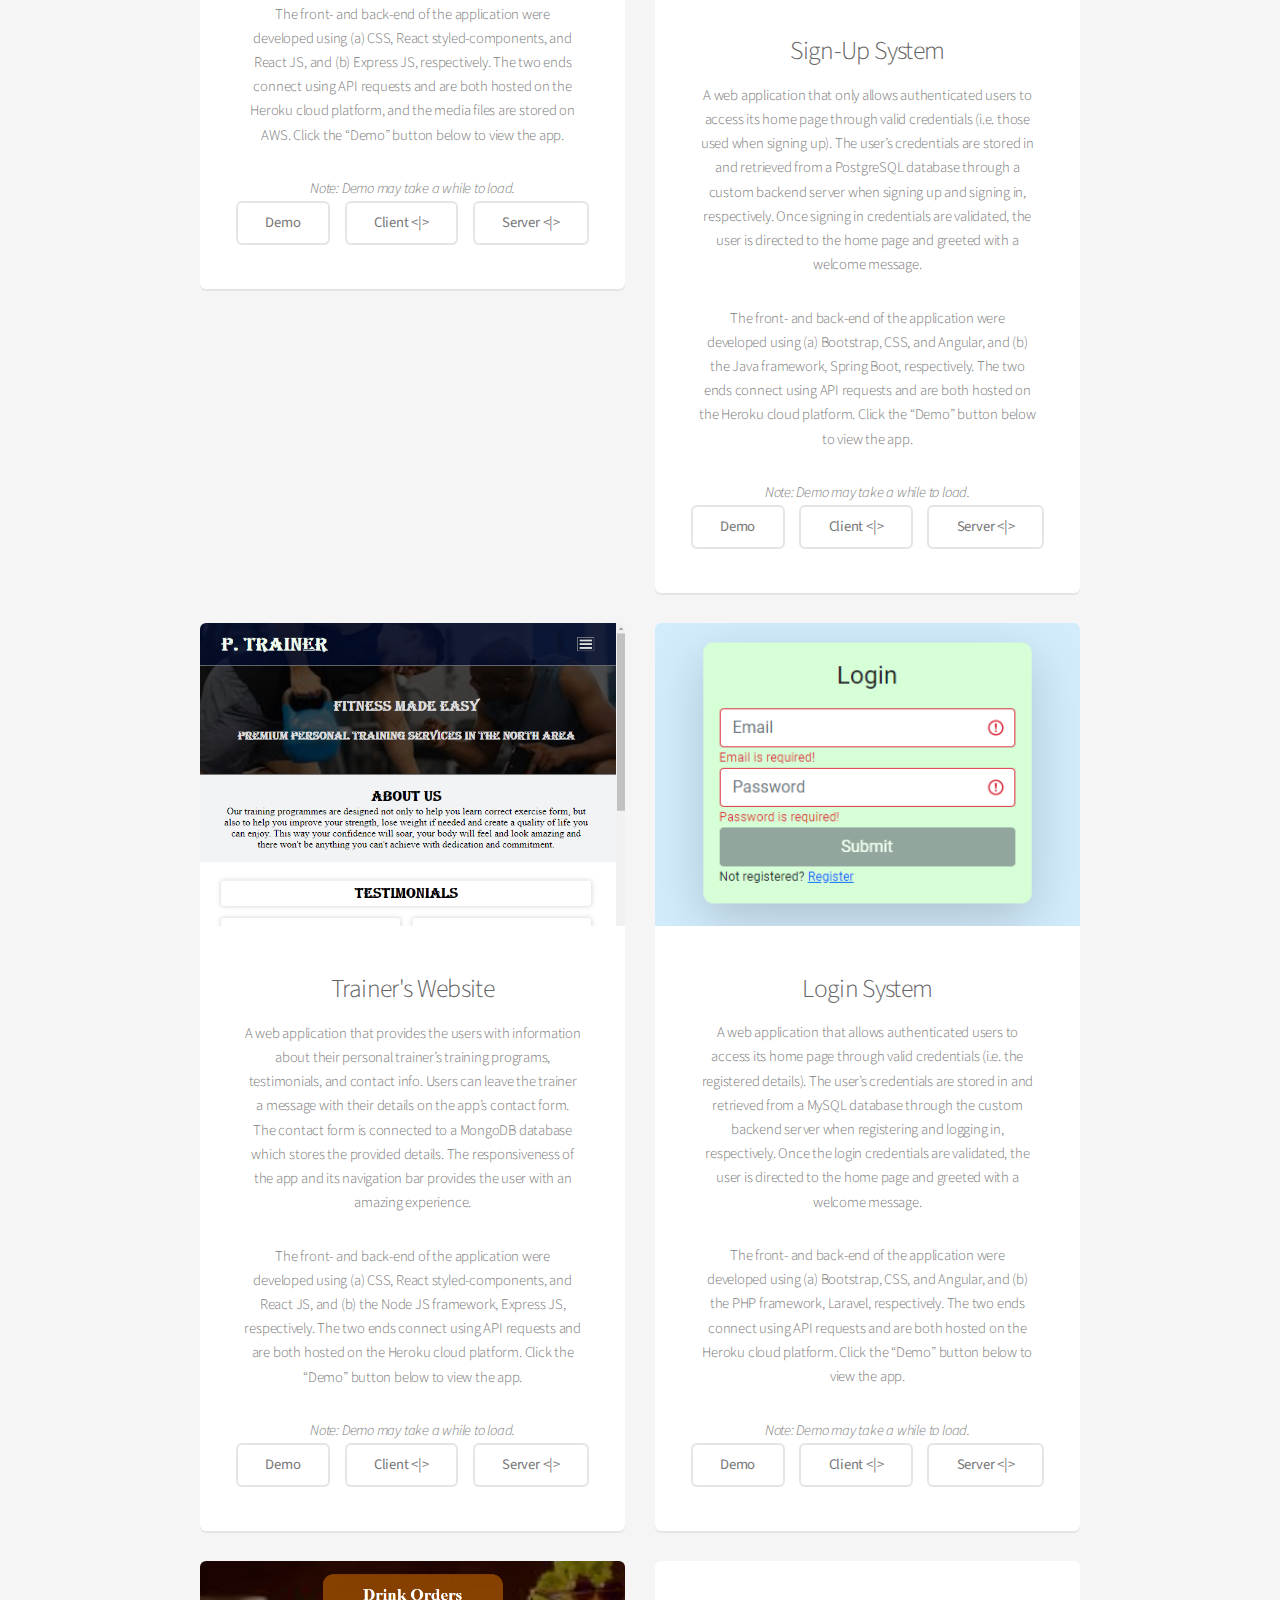
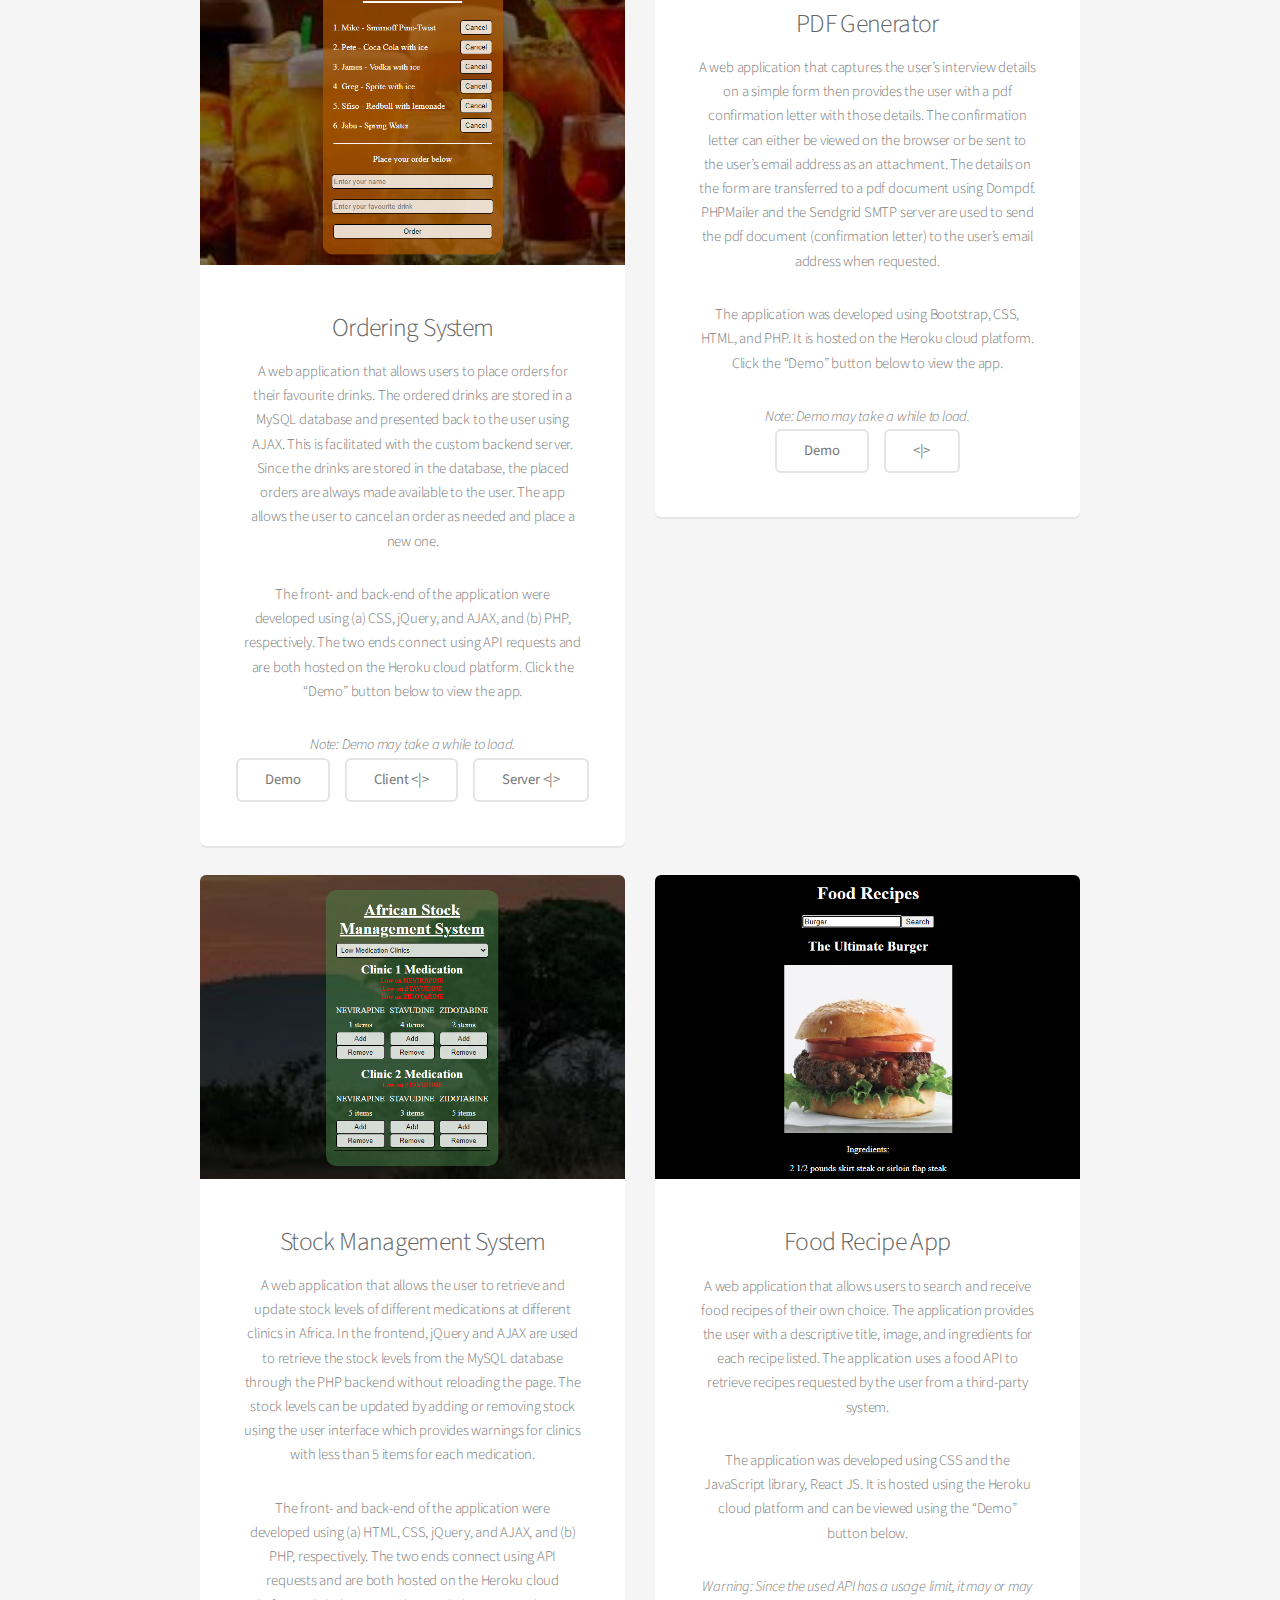
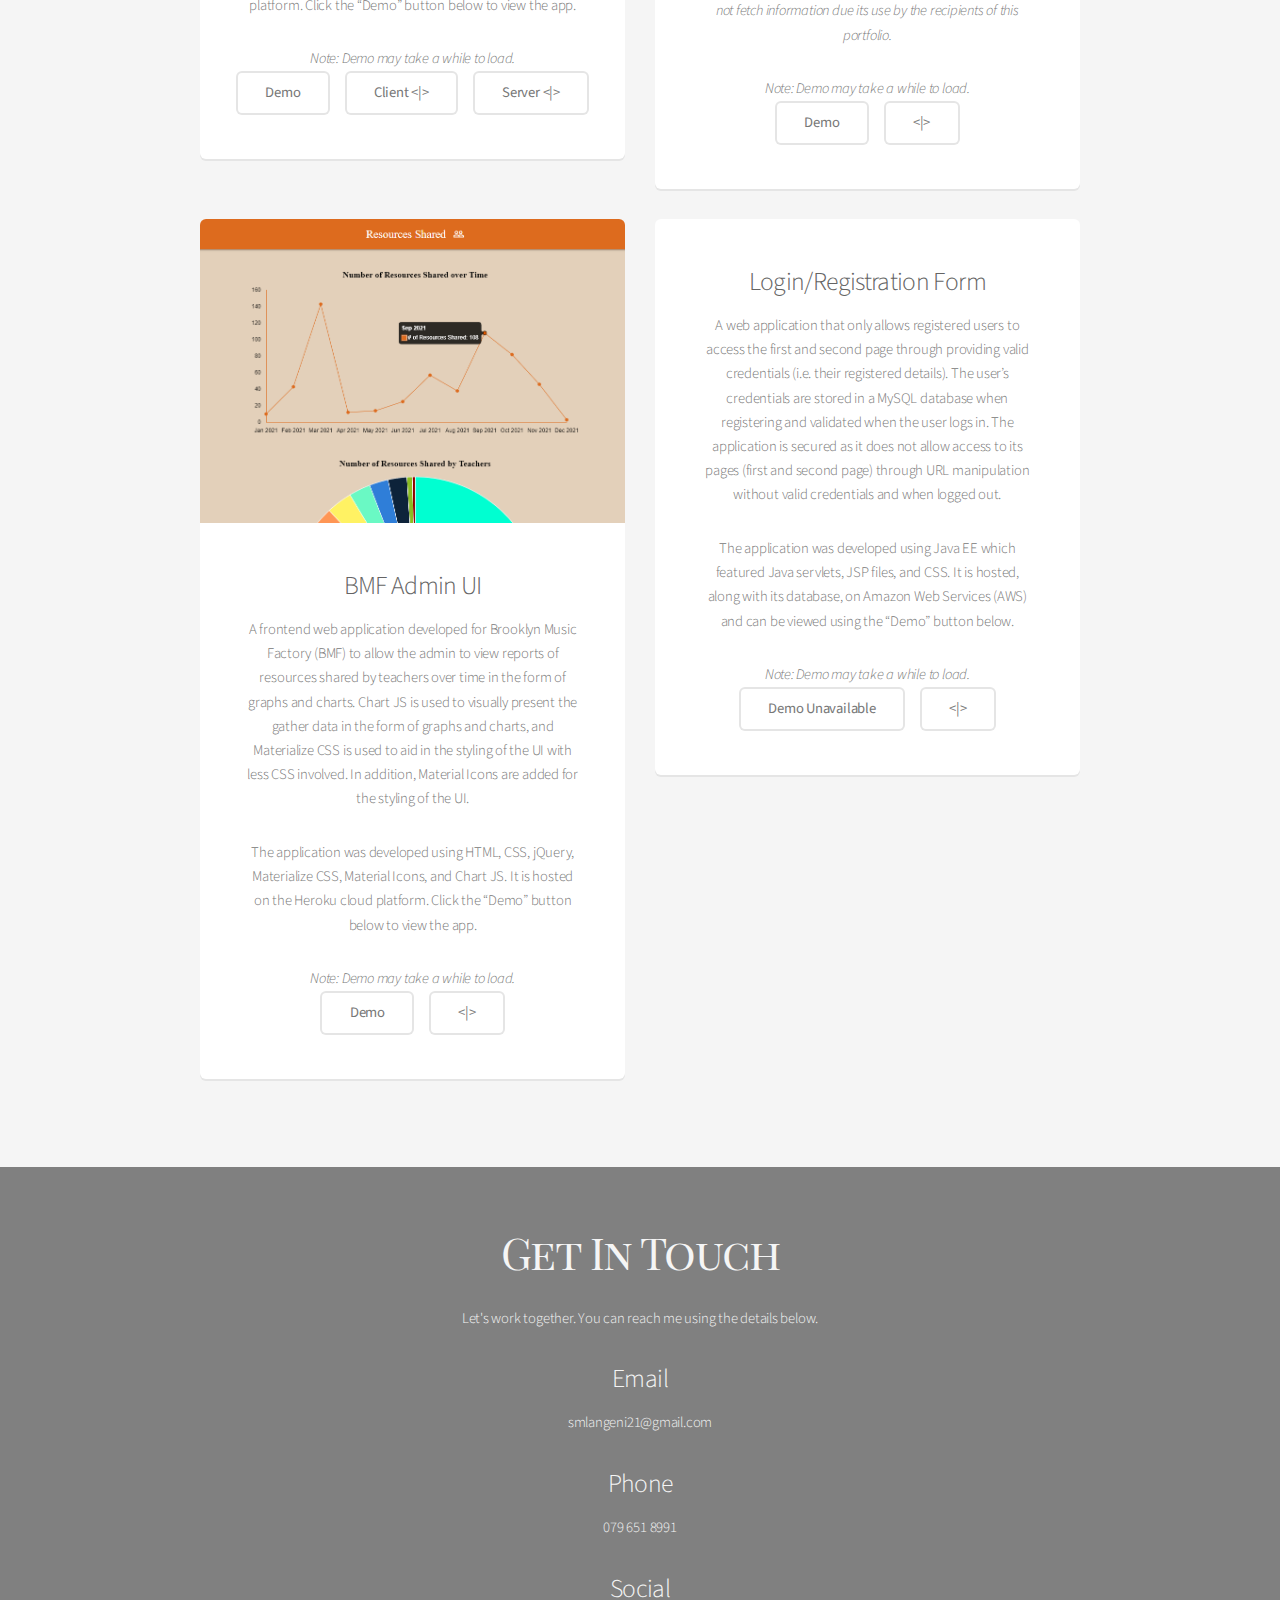
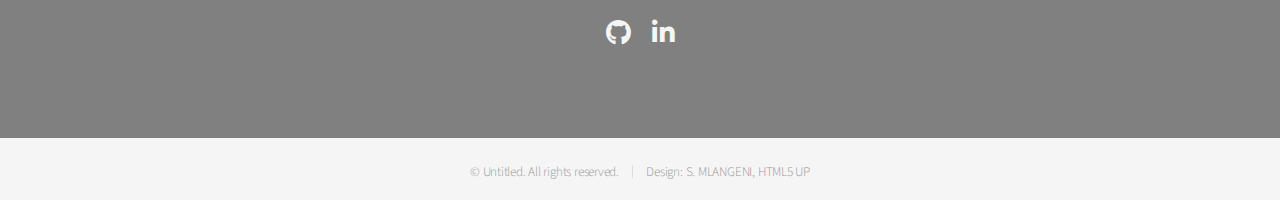
==== commit 176f8fea: "update" ====
--- a/index.html
+++ b/index.html
@@ -274,6 +274,30 @@
 
 						<div class="col-6 col-12-narrower">
 							<section class="box special">
+								<span class="image featured"><img src="Screenshot (80).png" alt="" /></span>
+								<h3>BMF Admin UI</h3>
+								<p>A frontend web application developed for Brooklyn Music Factory (BMF) to allow the 
+									admin to view reports of resources shared by teachers over time in the form of graphs 
+									and charts. Chart JS is used to visually present the gather data in the form of graphs and 
+									charts, and Materialize CSS is used to aid in the styling of the UI with less CSS 
+									involved. In addition, Material Icons are added for the styling of the UI.
+								</p>
+								<p>The application was developed using HTML, CSS, jQuery, Materialize CSS, Material Icons, 
+									and Chart JS. It is hosted on the Heroku cloud platform. Click the “Demo” button below 
+									to view the app.
+								</p>
+								<small>
+									<i>Note: Demo may take a while to load.</i>
+								</small>
+								<ul class="actions special">
+									<li><a href="https://bmf-admin-ui.herokuapp.com" target="_blank" class="button alt" title="Demonstration">Demo</a></li>
+									<li><a href="https://github.com/S-Mlangeni/BMF-Admin-UI" target="_blank" class="button alt" title="Code"> <|> </a></li>
+								</ul>
+							</section>
+						</div>
+
+						<div class="col-6 col-12-narrower">
+							<section class="box special">
 								<span class="image featured"><img src="Screenshot (24).png" alt="" /></span>
 								<h3>Login/Registration Form</h3>
 								<p>	A web application that only allows registered users to access the first and second 
@@ -291,12 +315,12 @@
 									<i>Note: Demo may take a while to load.</i>
 								</small>
 								<ul class="actions special">
-									<li><a href="http://form-env.eba-rgpeijmg.us-east-2.elasticbeanstalk.com" target="_blank" class="button alt" title="Demonstration">Demo</a></li>
+									<li><a target="_blank" class="button alt" title="Demonstration">Demo Unavailable</a></li>
 									<li><a href="https://github.com/S-Mlangeni/Login-and-Registration-Form" target="_blank" class="button alt" value="Code" title="Code"> <|> </a></li>
 								</ul>
 							</section>
 						</div>
-
+						<!--
 						<div class="col-6 col-12-narrower">
 							<section class="box special">
 								<span class="image featured"><img src="Screenshot (5).png" alt="" /></span>
@@ -321,7 +345,6 @@
 							</section>
 						</div>
 
-						<!--
 						<div class="col-6 col-12-narrower">
 							<section class="box special">
 								<span class="image featured"><img src="Screenshot (13).png" alt="" /></span>
@@ -340,7 +363,7 @@
 								</ul>
 							</section>
 						</div>
-
+						
 						<div class="col-6 col-12-narrower">
 							<section class="box special">
 								<span class="image featured"><img src="Screenshot (8).png" alt="" /></span>
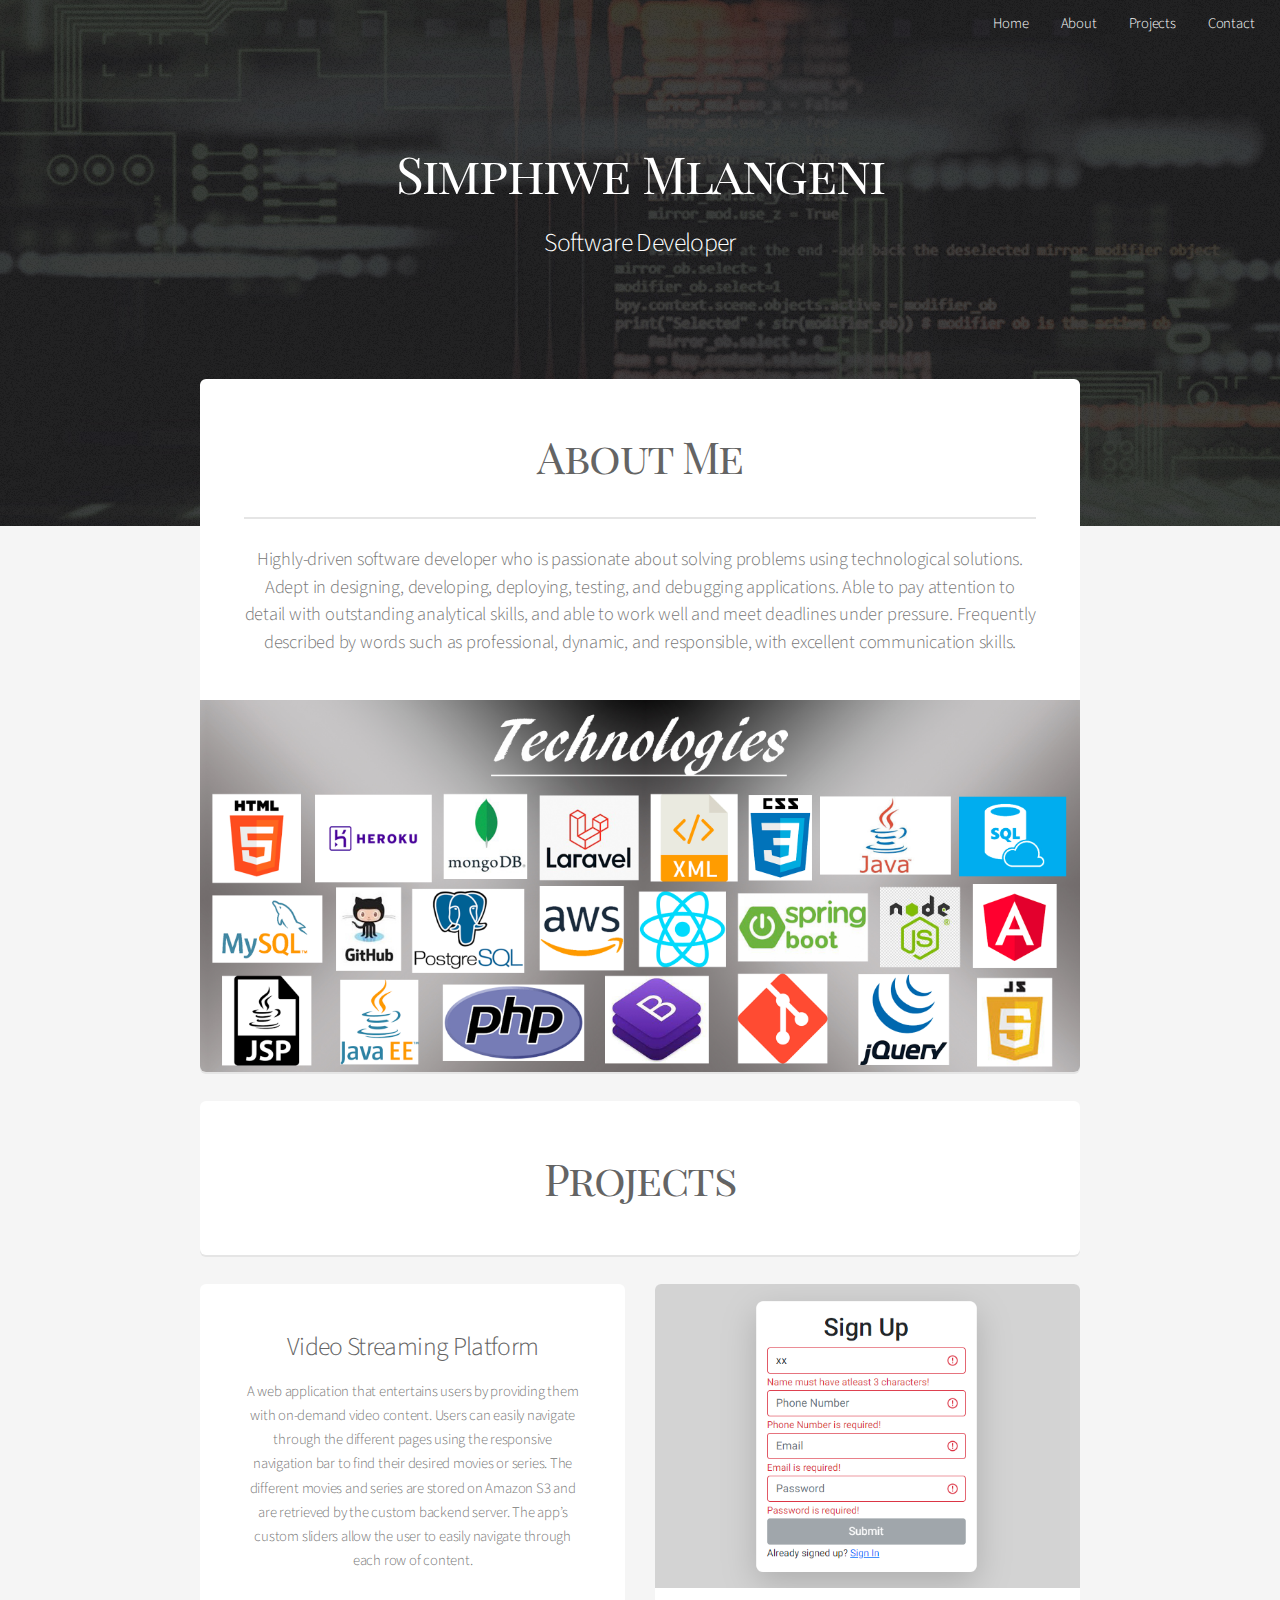
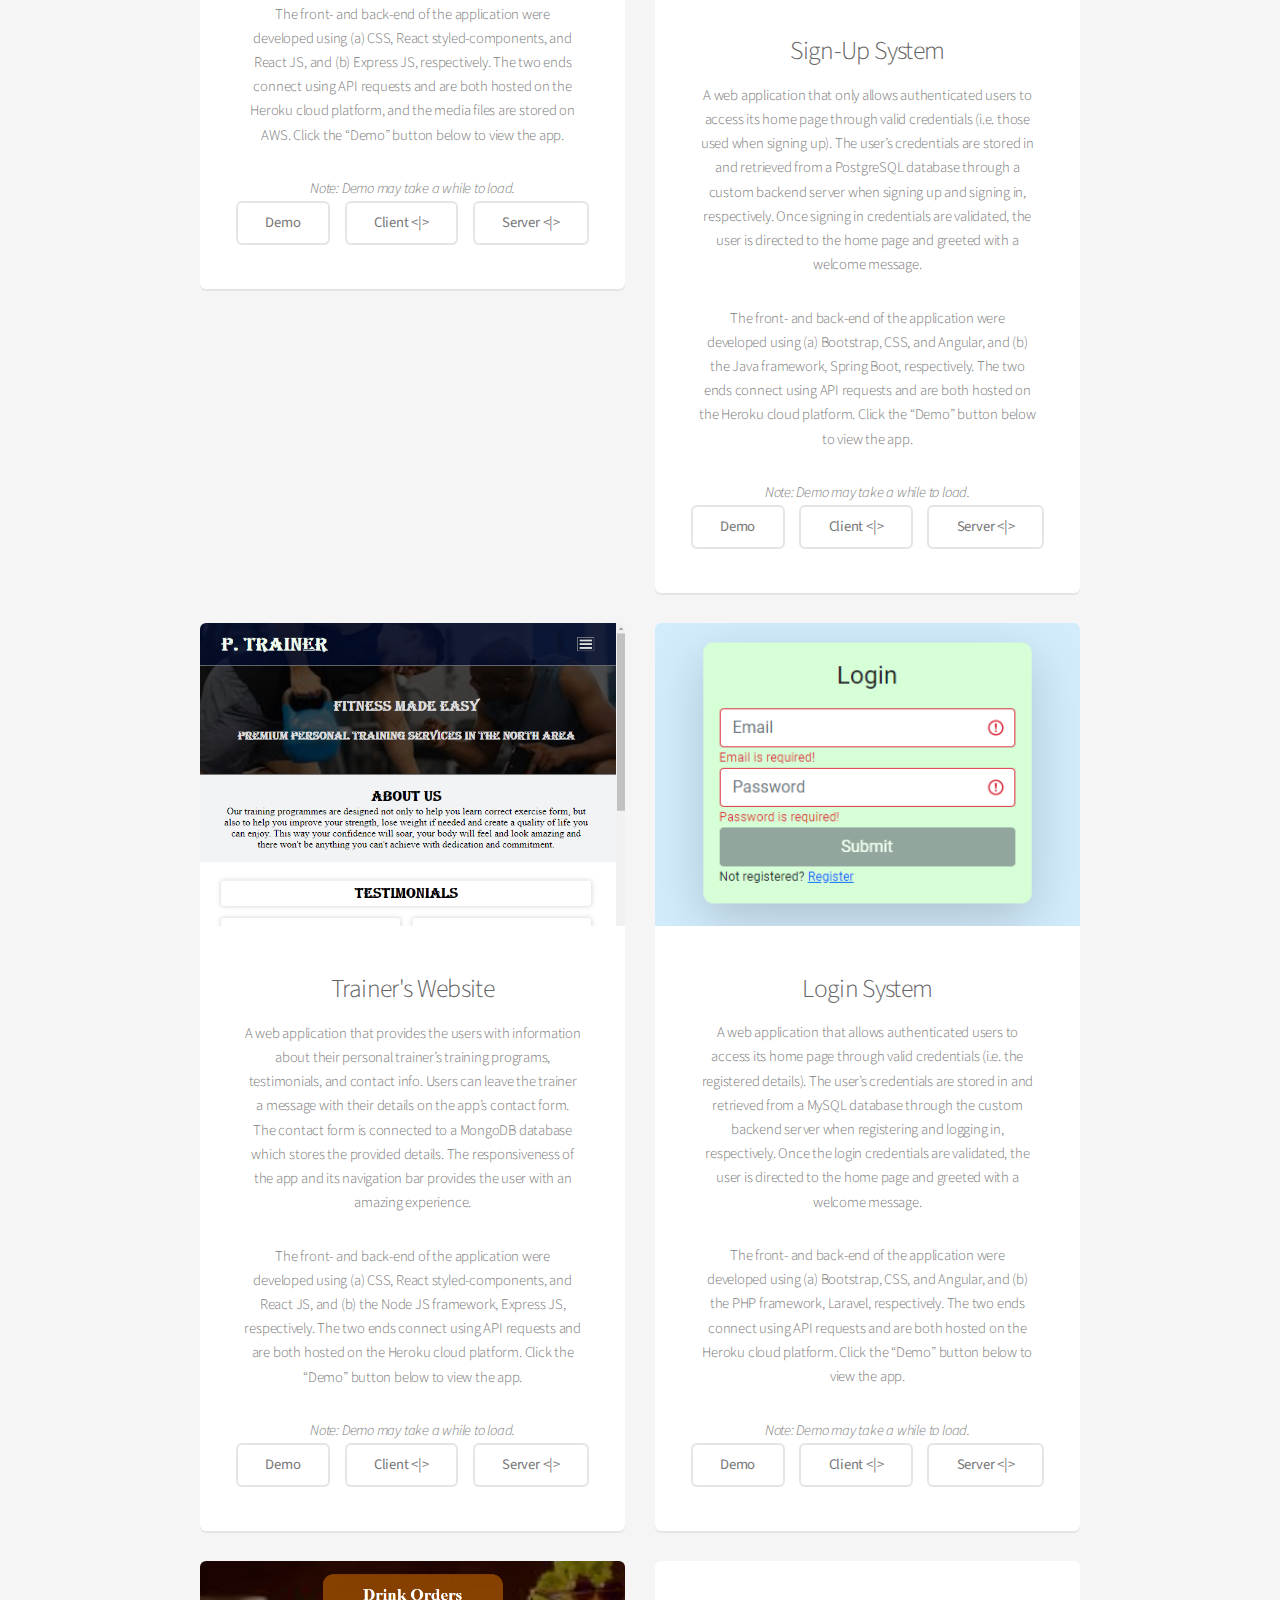
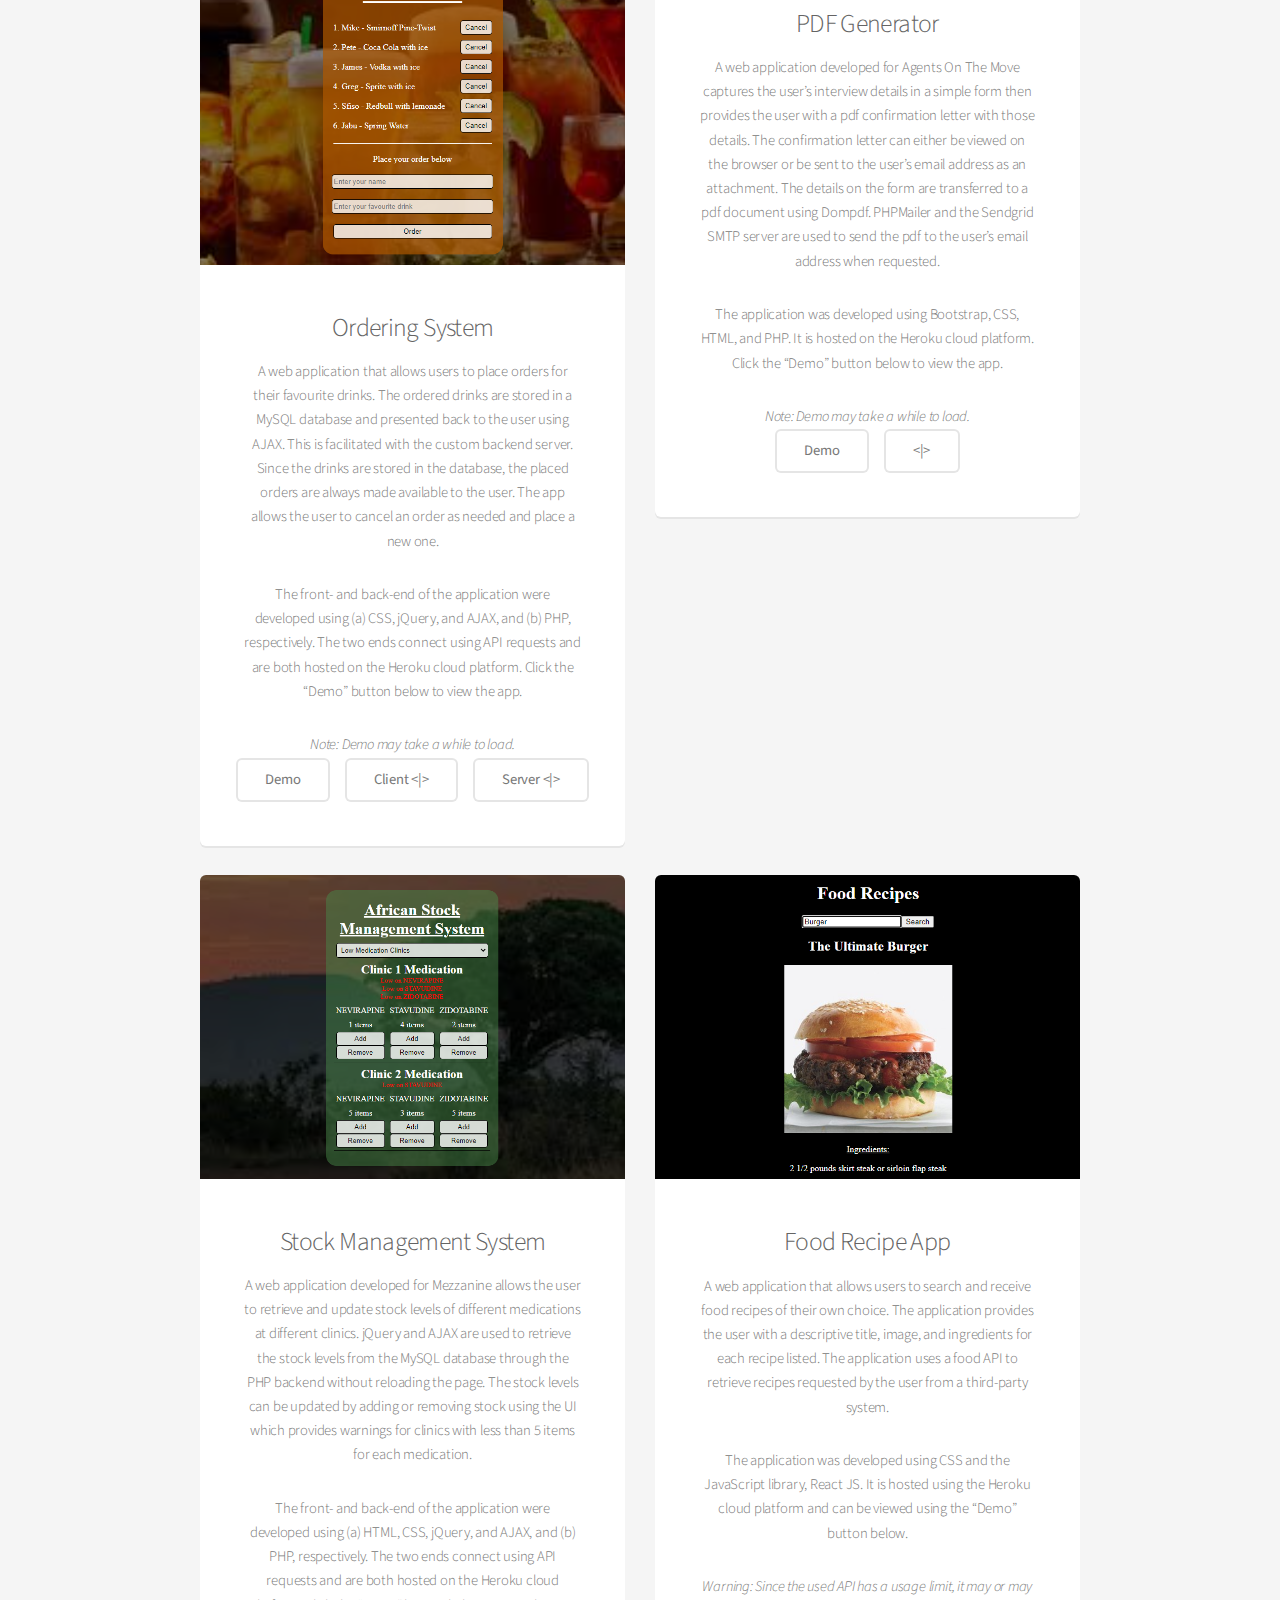
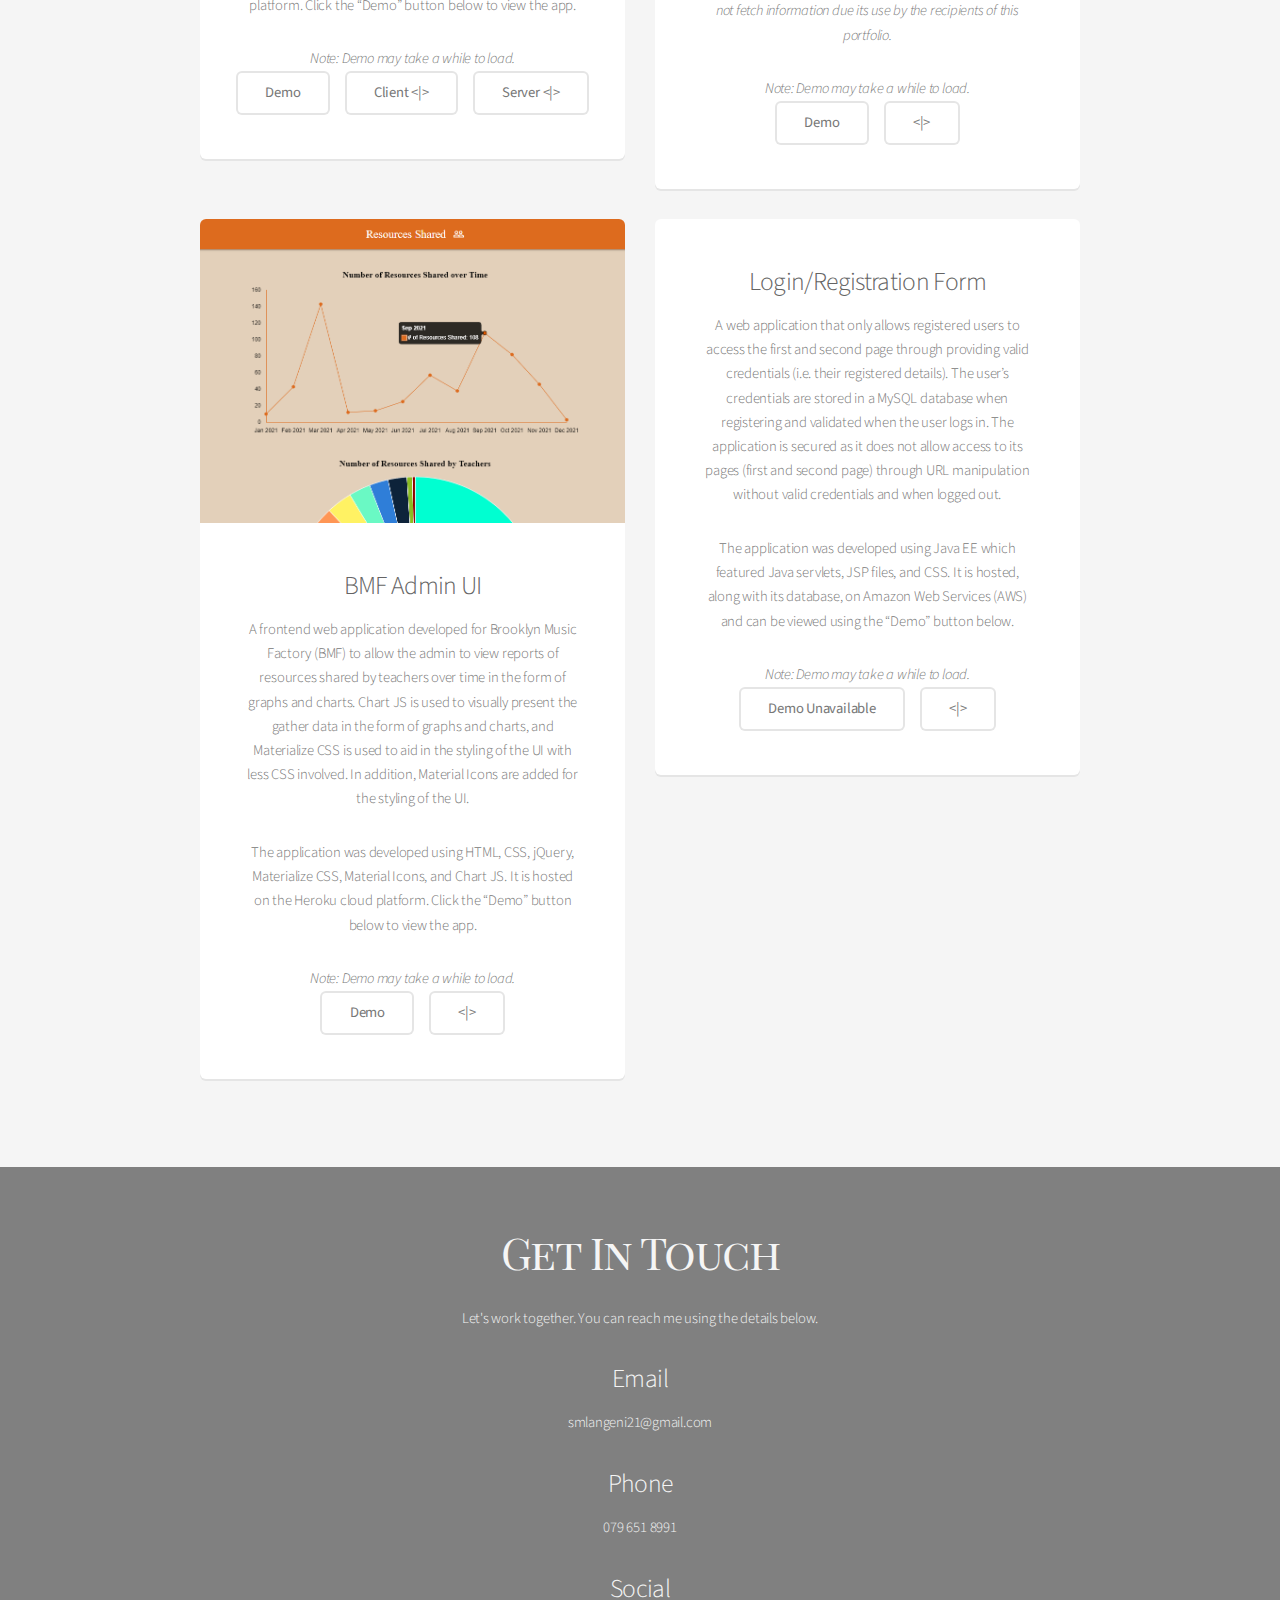
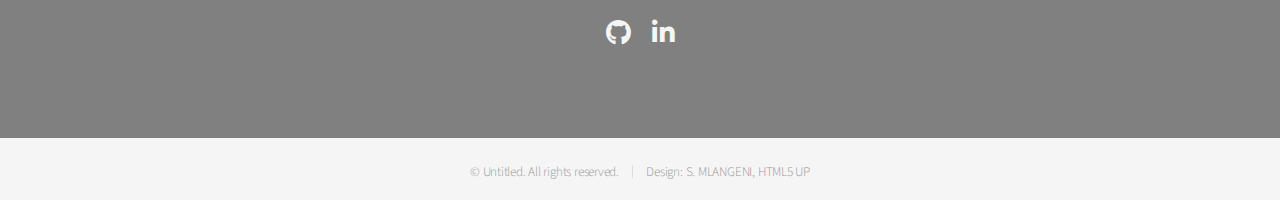
==== commit 290add0d: "update" ====
--- a/index.html
+++ b/index.html
@@ -199,11 +199,11 @@
 							<section class="box special">
 								<span class="image featured"><img src="Half and Half.png" alt="" /></span>
 								<h3>PDF Generator</h3>
-								<p>	A web application that captures the user’s interview details on a simple form then provides 
+								<p>	A web application developed for Agents On The Move captures the user’s interview details in a simple form then provides 
 									the user with a pdf confirmation letter with those details. The confirmation letter can either 
 									be viewed on the browser or be sent to the user’s email address as an attachment. The details 
 									on the form are transferred to a pdf document using Dompdf. PHPMailer and the Sendgrid SMTP 
-									server are used to send the pdf document (confirmation letter) to the user’s email address 
+									server are used to send the pdf to the user’s email address 
 									when requested.
 								</p>
 								<p>The application was developed using Bootstrap, CSS, HTML, and PHP. It is hosted on the Heroku 
@@ -223,10 +223,10 @@
 							<section class="box special">
 								<span class="image featured"><img src="Screenshot (73).png" alt="" /></span>
 								<h3>Stock Management System</h3>
-								<p>	A web application that allows the user to retrieve and update stock levels of different 
-									medications at different clinics in Africa. In the frontend, jQuery and AJAX are used to 
+								<p>	A web application developed for Mezzanine allows the user to retrieve and update stock levels of different 
+									medications at different clinics. jQuery and AJAX are used to 
 									retrieve the stock levels from the MySQL database through the PHP backend without reloading 
-									the page. The stock levels can be updated by adding or removing stock using the user interface 
+									the page. The stock levels can be updated by adding or removing stock using the UI 
 									which provides warnings for clinics with less than 5 items for each medication.
 								</p>
 								<p>The front- and back-end of the application were developed using (a) HTML, CSS, jQuery, and AJAX, 
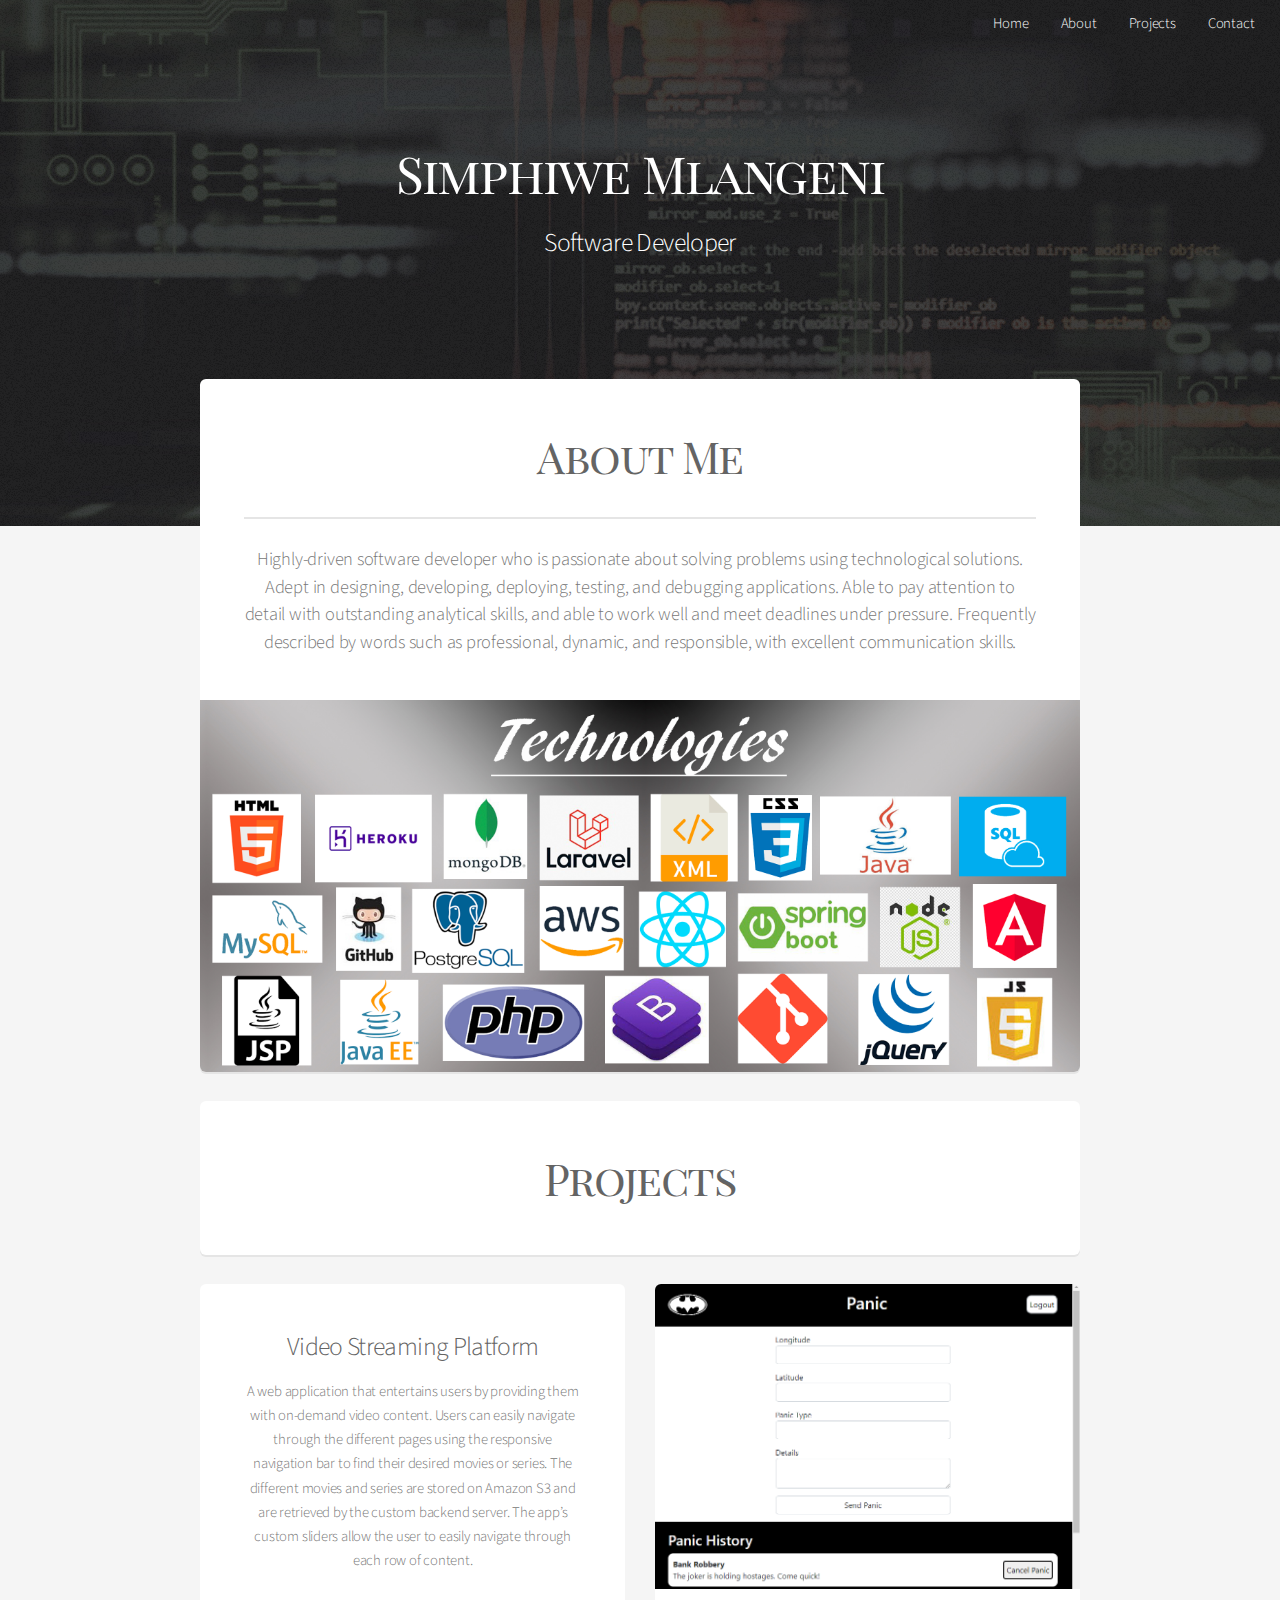
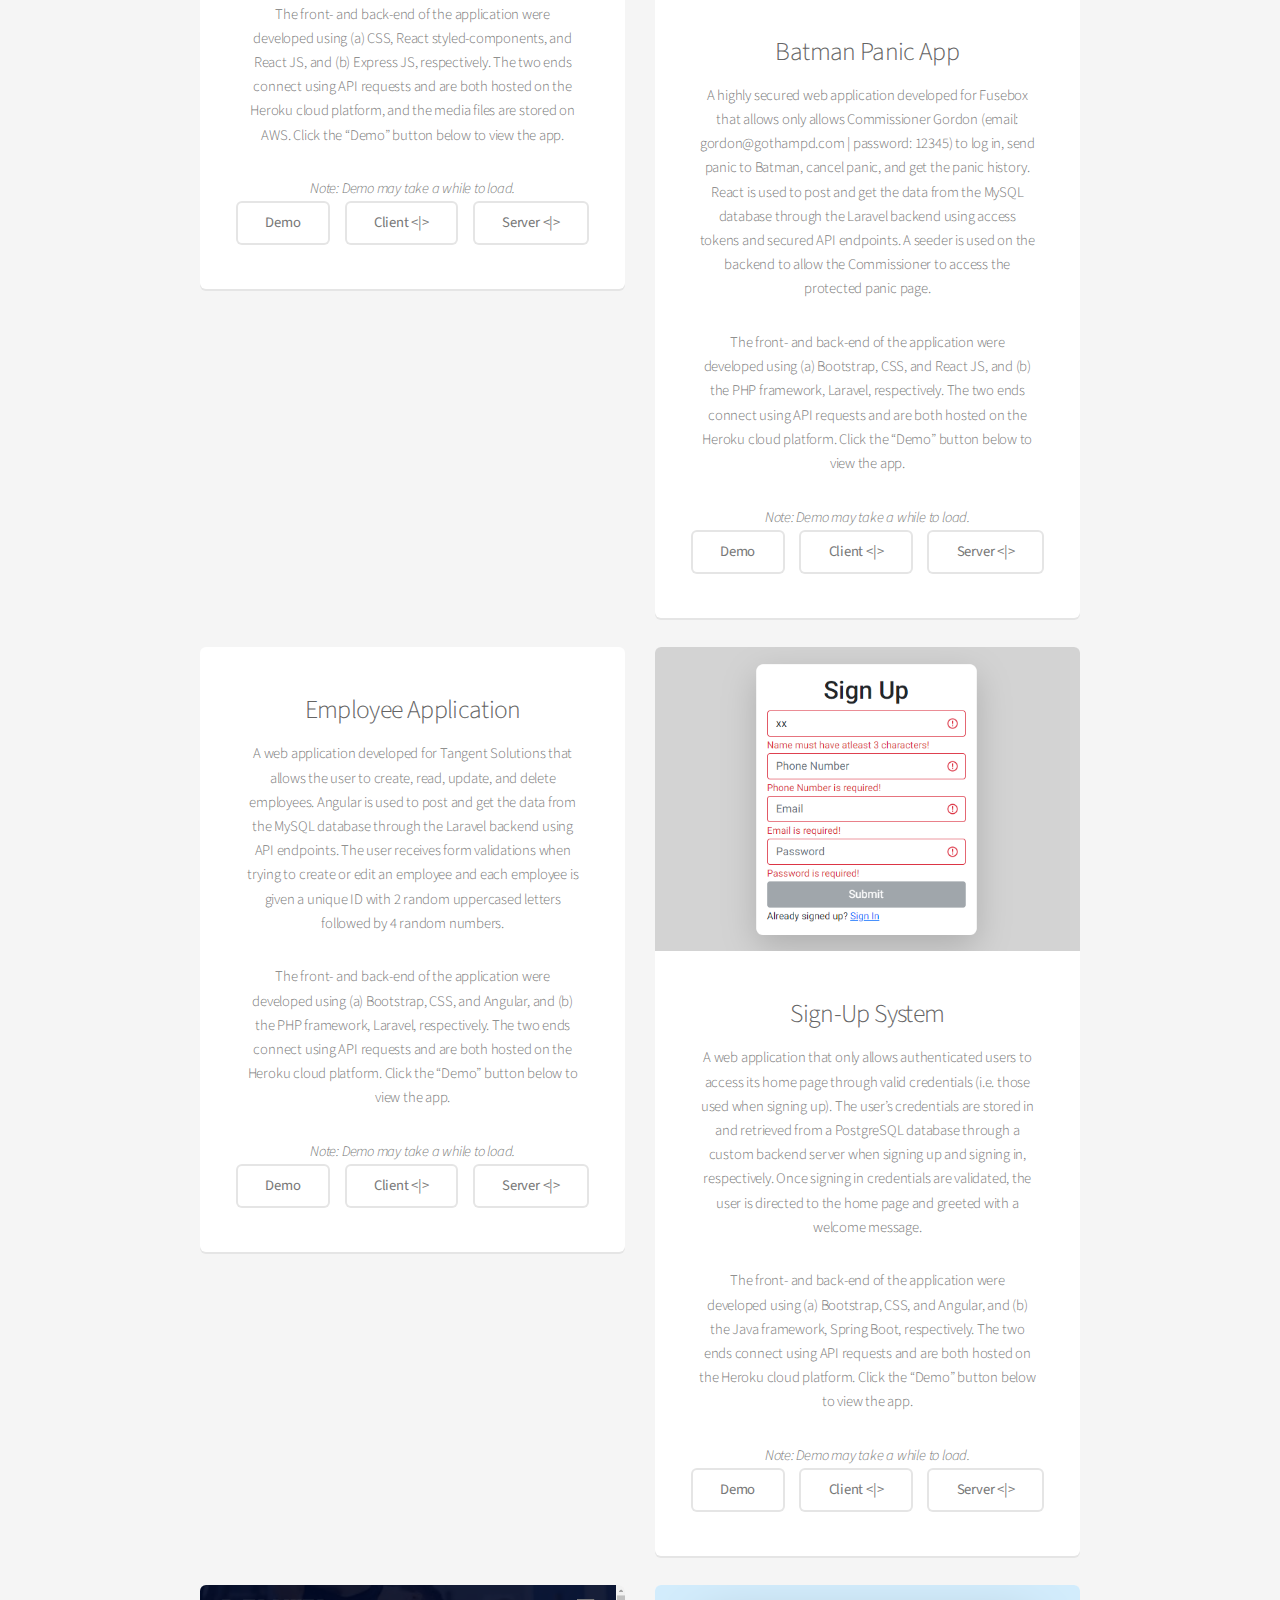
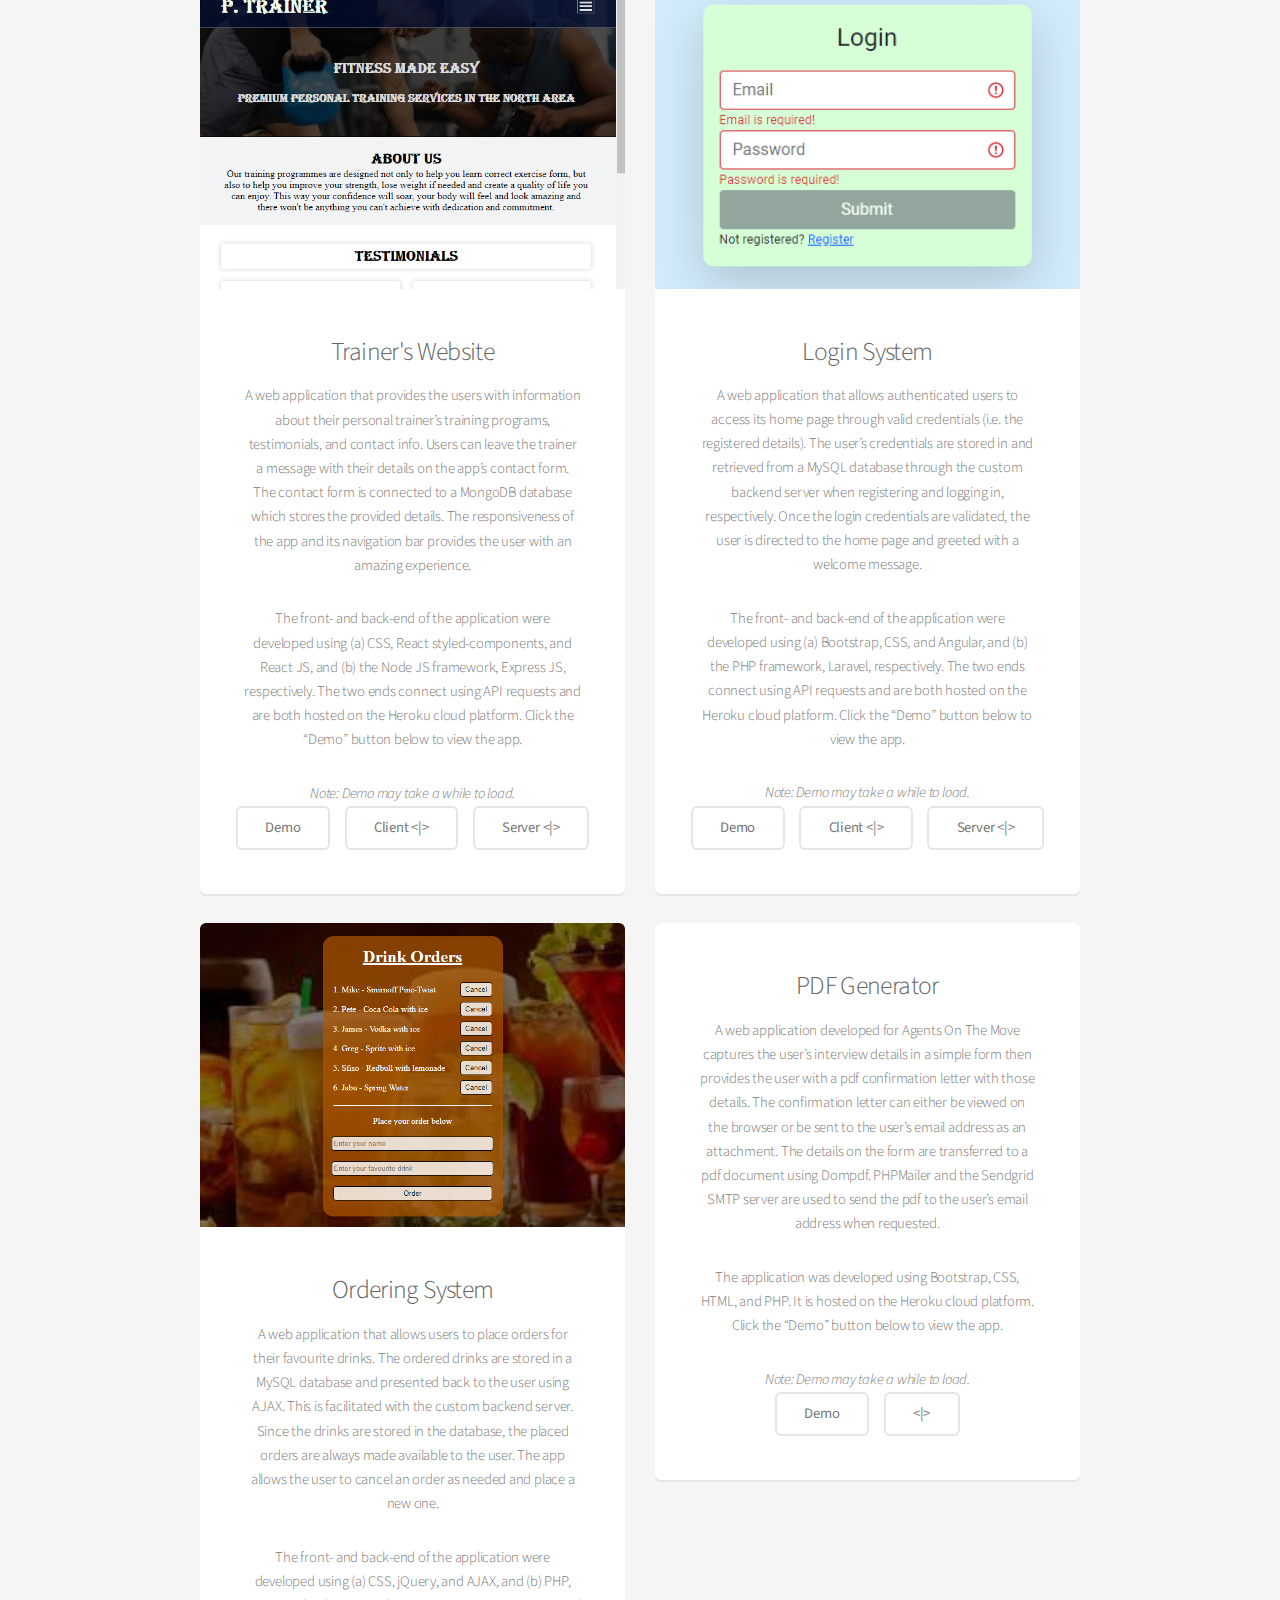
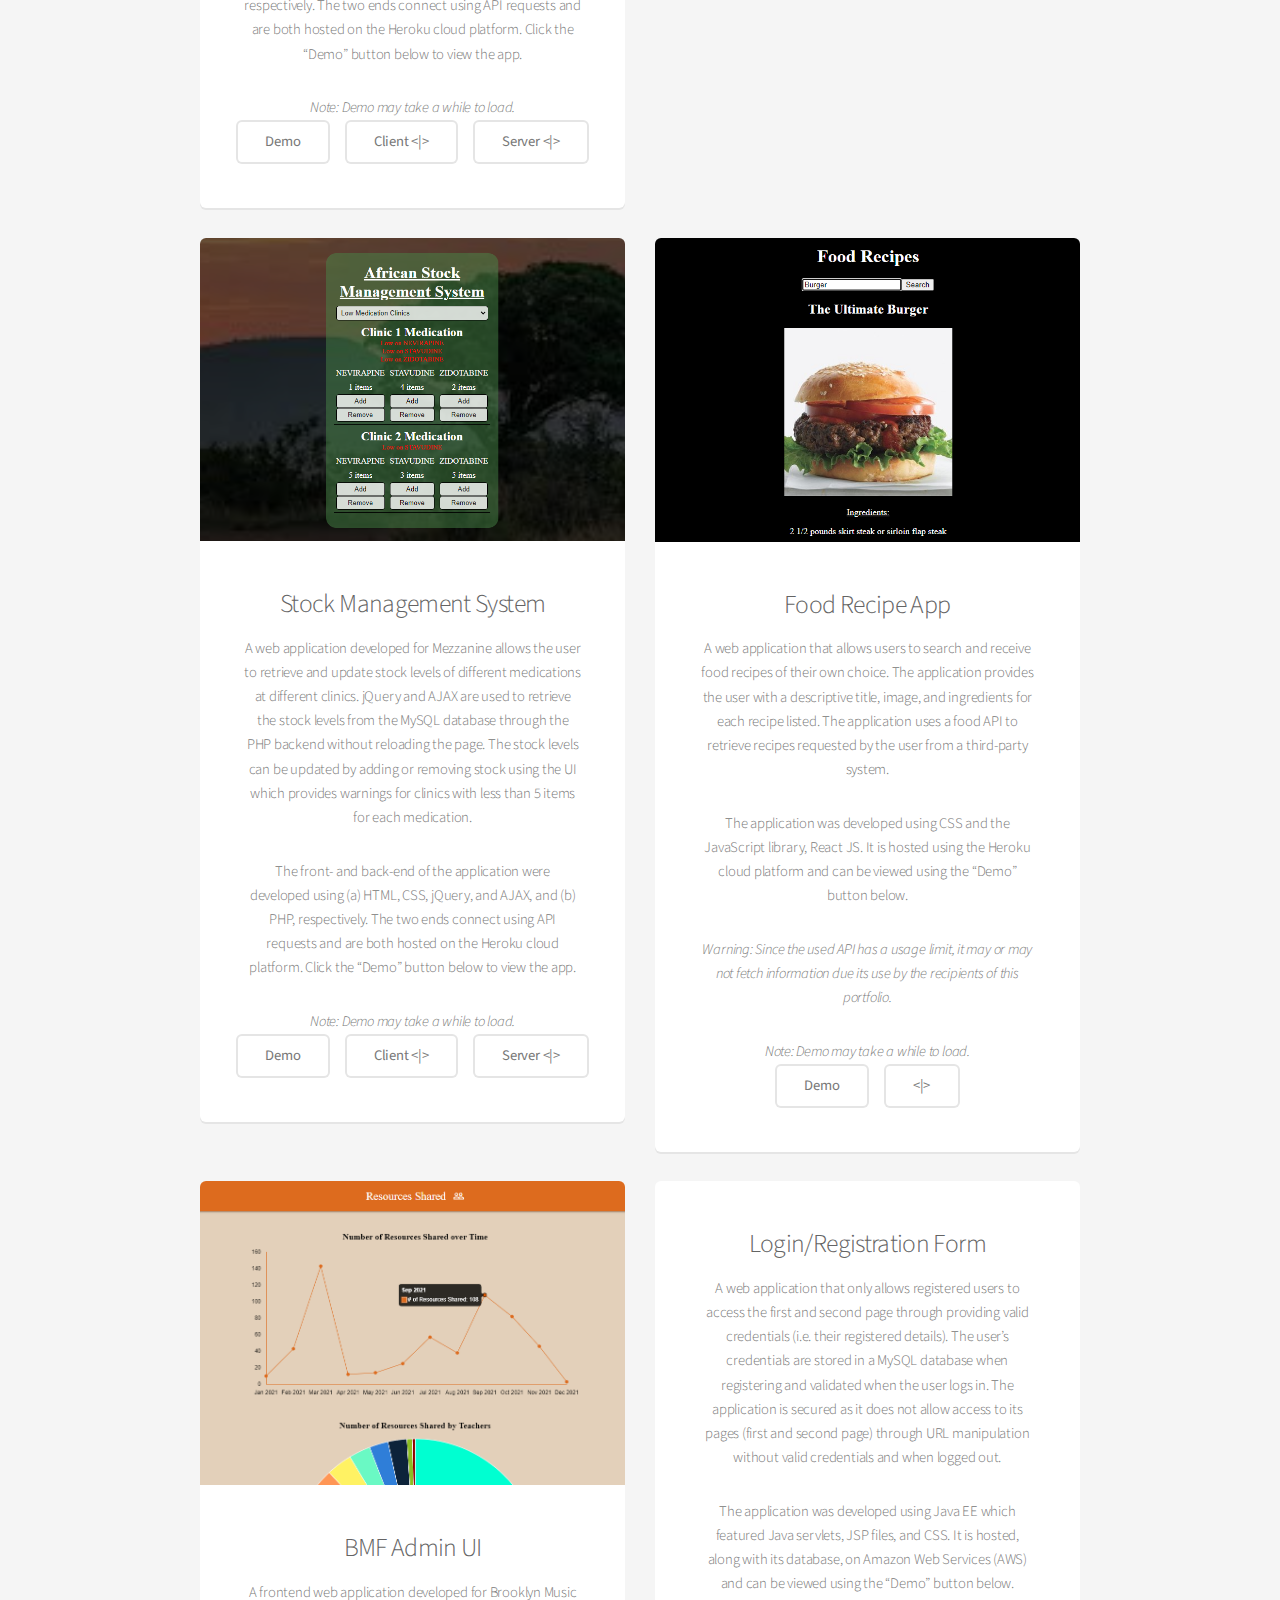
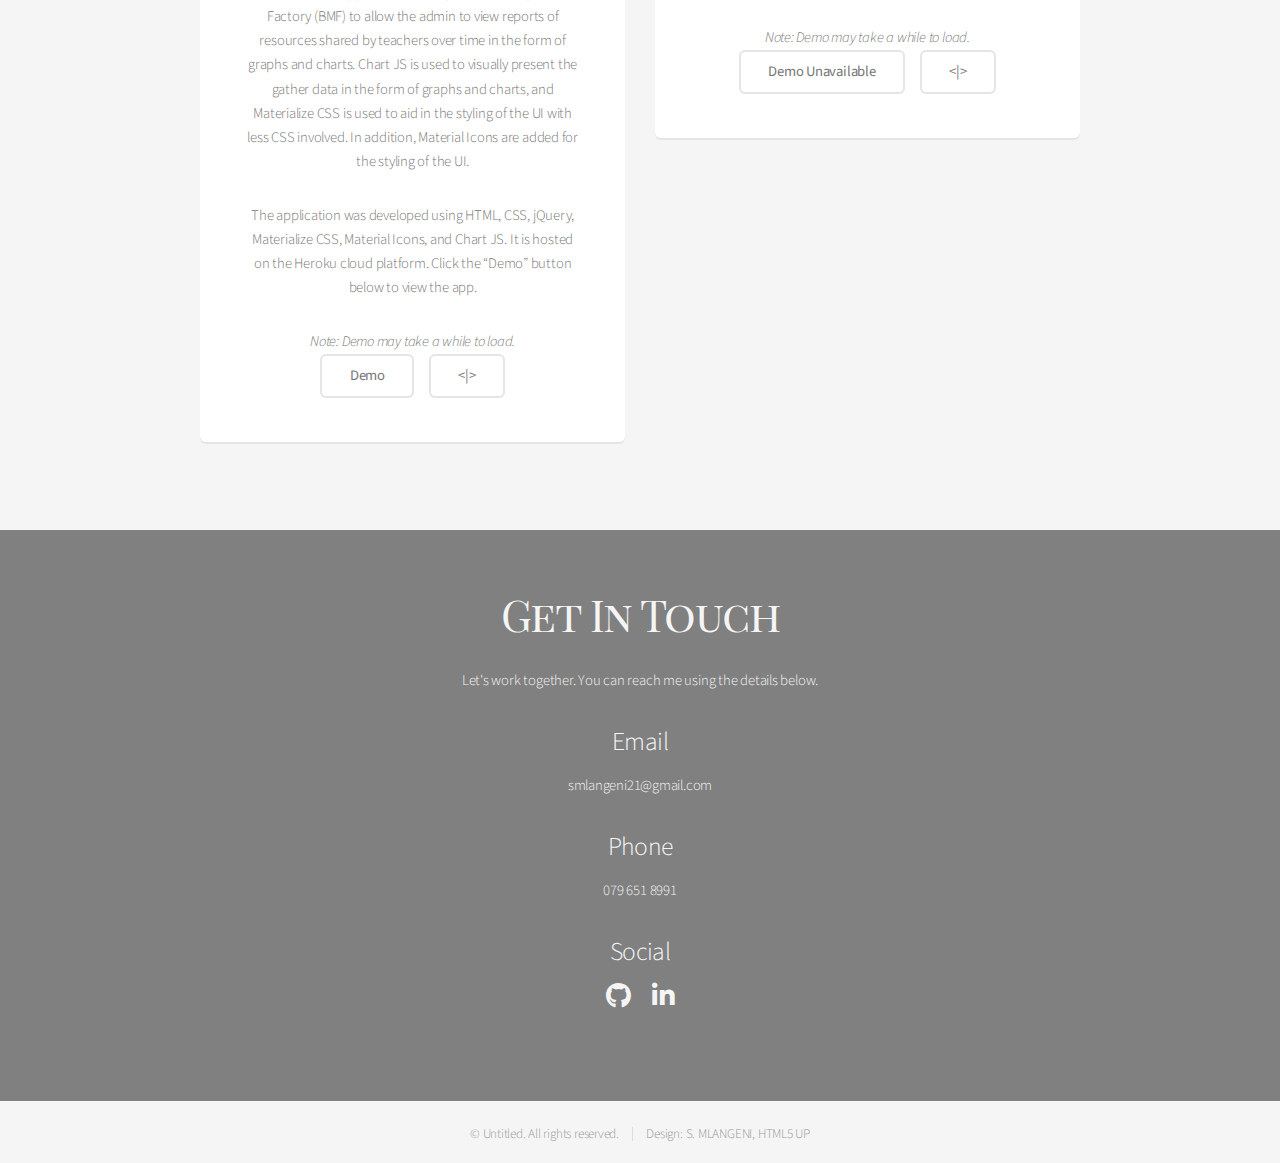
==== commit e6f41dde: "update" ====
--- a/index.html
+++ b/index.html
@@ -94,6 +94,56 @@
 
 						<div class="col-6 col-12-narrower">
 							<section class="box special">
+								<span class="image featured"><img src="Screenshot (88).png" alt="" /></span>
+								<h3>Batman Panic App</h3>
+								<p>	A highly secured web application developed for Fusebox that allows only allows Commissioner 
+									Gordon (email: gordon@gothampd.com | password: 12345) to log in, send panic to Batman, cancel 
+									panic, and get the panic history. React is used to post and get the data from the MySQL database 
+									through the Laravel backend using access tokens and secured API endpoints. A seeder is used on 
+									the backend to allow the Commissioner to access the protected panic page.
+								</p>
+								<p>The front- and back-end of the application were developed using (a) Bootstrap, CSS, and React JS, 
+									and (b) the PHP framework, Laravel, respectively. The two ends connect using API requests and 
+									are both hosted on the Heroku cloud platform. Click the “Demo” button below to view the app.
+								</p>
+								<small>
+									<i>Note: Demo may take a while to load.</i>
+								</small>
+								<ul class="actions special">
+									<li><a href="https://batman-panic-app-client.herokuapp.com" target="_blank" class="button alt" title="Demonstration">Demo</a></li>
+									<li><a href="https://github.com/S-Mlangeni/Batman-Panic-App-Frontend" target="_blank" class="button alt" title="Client Code">Client <|></a></li>
+									<li><a href="https://github.com/S-Mlangeni/Batman-Panic-App-Backend" target="_blank" class="button alt" title="Server Code">Server <|></a></li>
+								</ul>
+							</section>
+						</div>
+
+						<div class="col-6 col-12-narrower">
+							<section class="box special">
+								<span class="image featured"><img src="Screenshot (85).png" alt="" /></span>
+								<h3>Employee Application</h3>
+								<p>	A web application developed for Tangent Solutions that allows the user to create, read, 
+									update, and delete employees. Angular is used to post and get the data from the MySQL 
+									database through the Laravel backend using API endpoints. The user receives form validations 
+									when trying to create or edit an employee and each employee is given a unique ID with 2 
+									random uppercased letters followed by 4 random numbers.
+								</p>
+								<p>The front- and back-end of the application were developed using (a) Bootstrap, CSS, and Angular, 
+									and (b) the PHP framework, Laravel, respectively. The two ends connect using API requests and 
+									are both hosted on the Heroku cloud platform. Click the “Demo” button below to view the app.
+								</p>
+								<small>
+									<i>Note: Demo may take a while to load.</i>
+								</small>
+								<ul class="actions special">
+									<li><a href="https://employee-app-client.herokuapp.com" target="_blank" class="button alt" title="Demonstration">Demo</a></li>
+									<li><a href="https://github.com/S-Mlangeni/Employee-App-Frontend" target="_blank" class="button alt" title="Client Code">Client <|></a></li>
+									<li><a href="https://github.com/S-Mlangeni/Employee-App-Backend" target="_blank" class="button alt" title="Server Code">Server <|></a></li>
+								</ul>
+							</section>
+						</div>
+
+						<div class="col-6 col-12-narrower">
+							<section class="box special">
 								<span class="image featured"><img src="Screenshot (53).png" alt="" /></span>
 								<h3>Sign-Up System</h3>
 								<p>	A web application that only allows authenticated users to access its home page through 
@@ -344,7 +394,7 @@
 								</ul>
 							</section>
 						</div>
-
+						
 						<div class="col-6 col-12-narrower">
 							<section class="box special">
 								<span class="image featured"><img src="Screenshot (13).png" alt="" /></span>
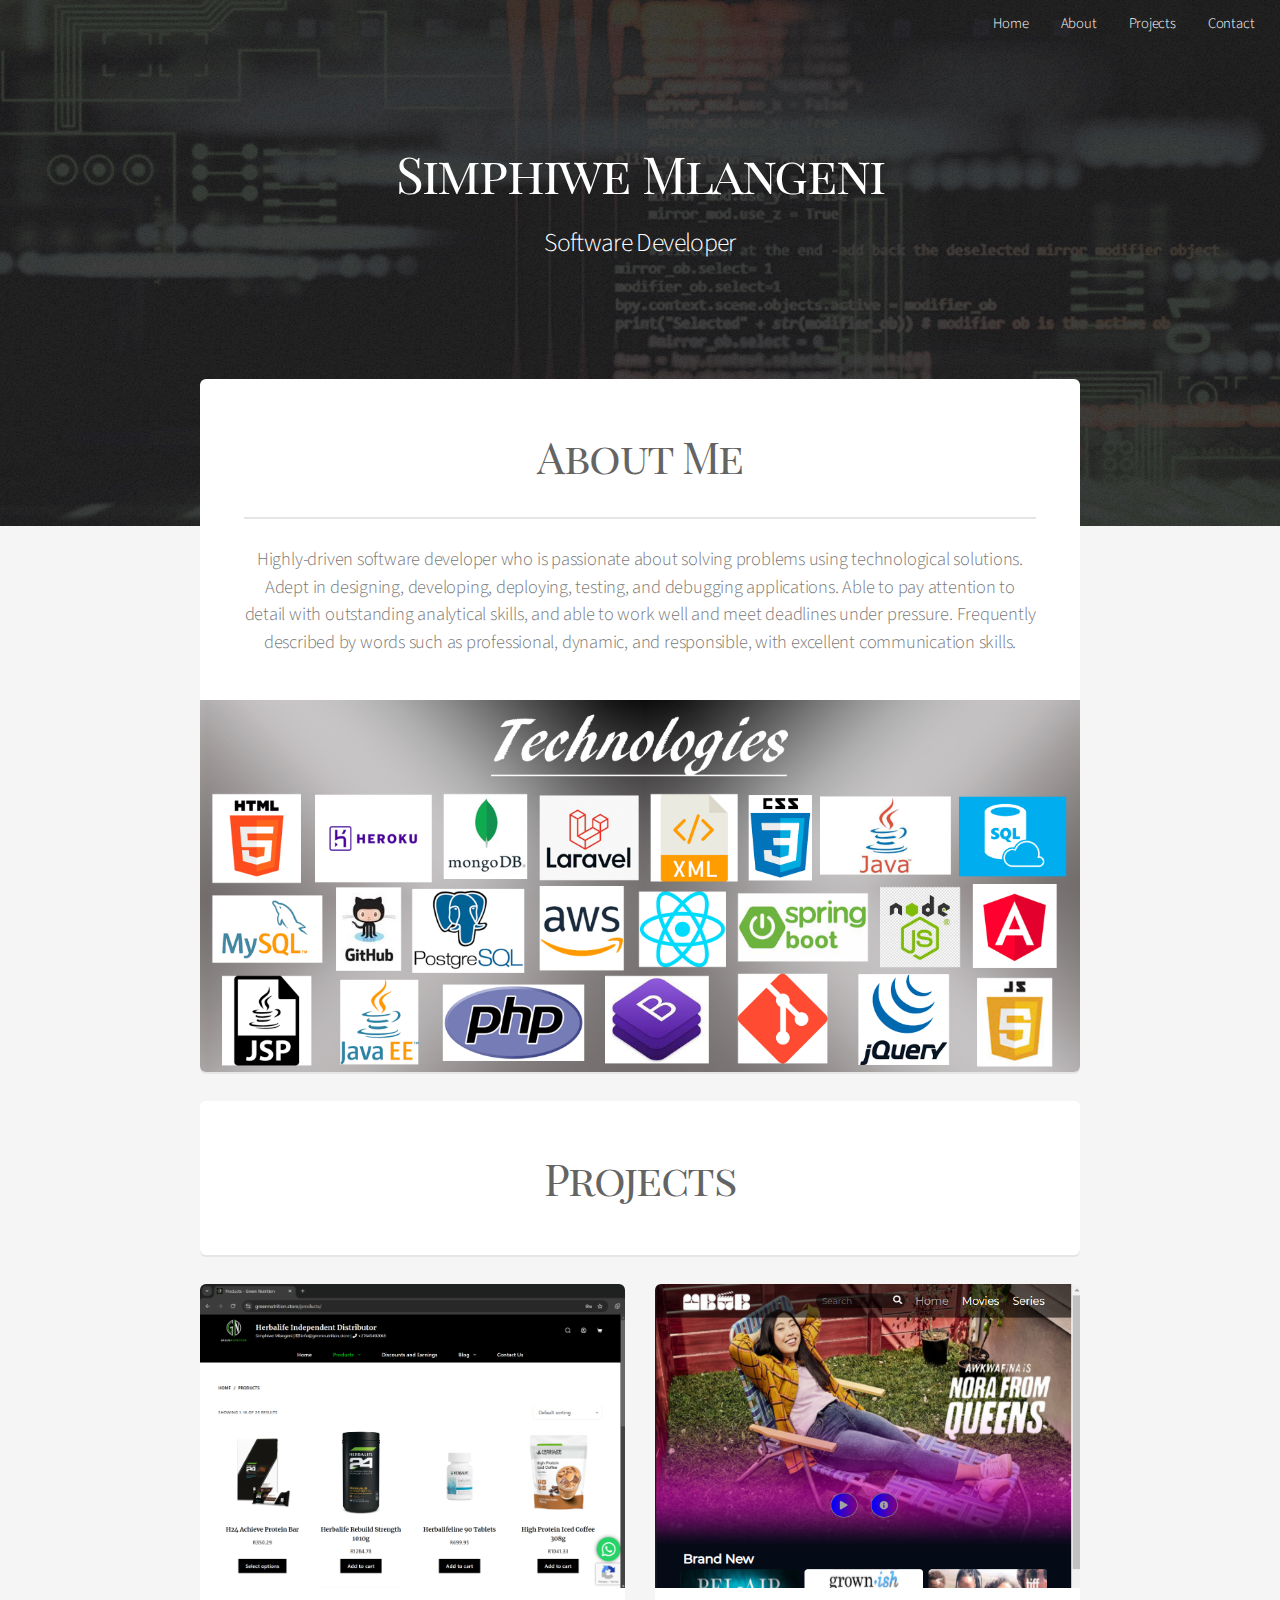
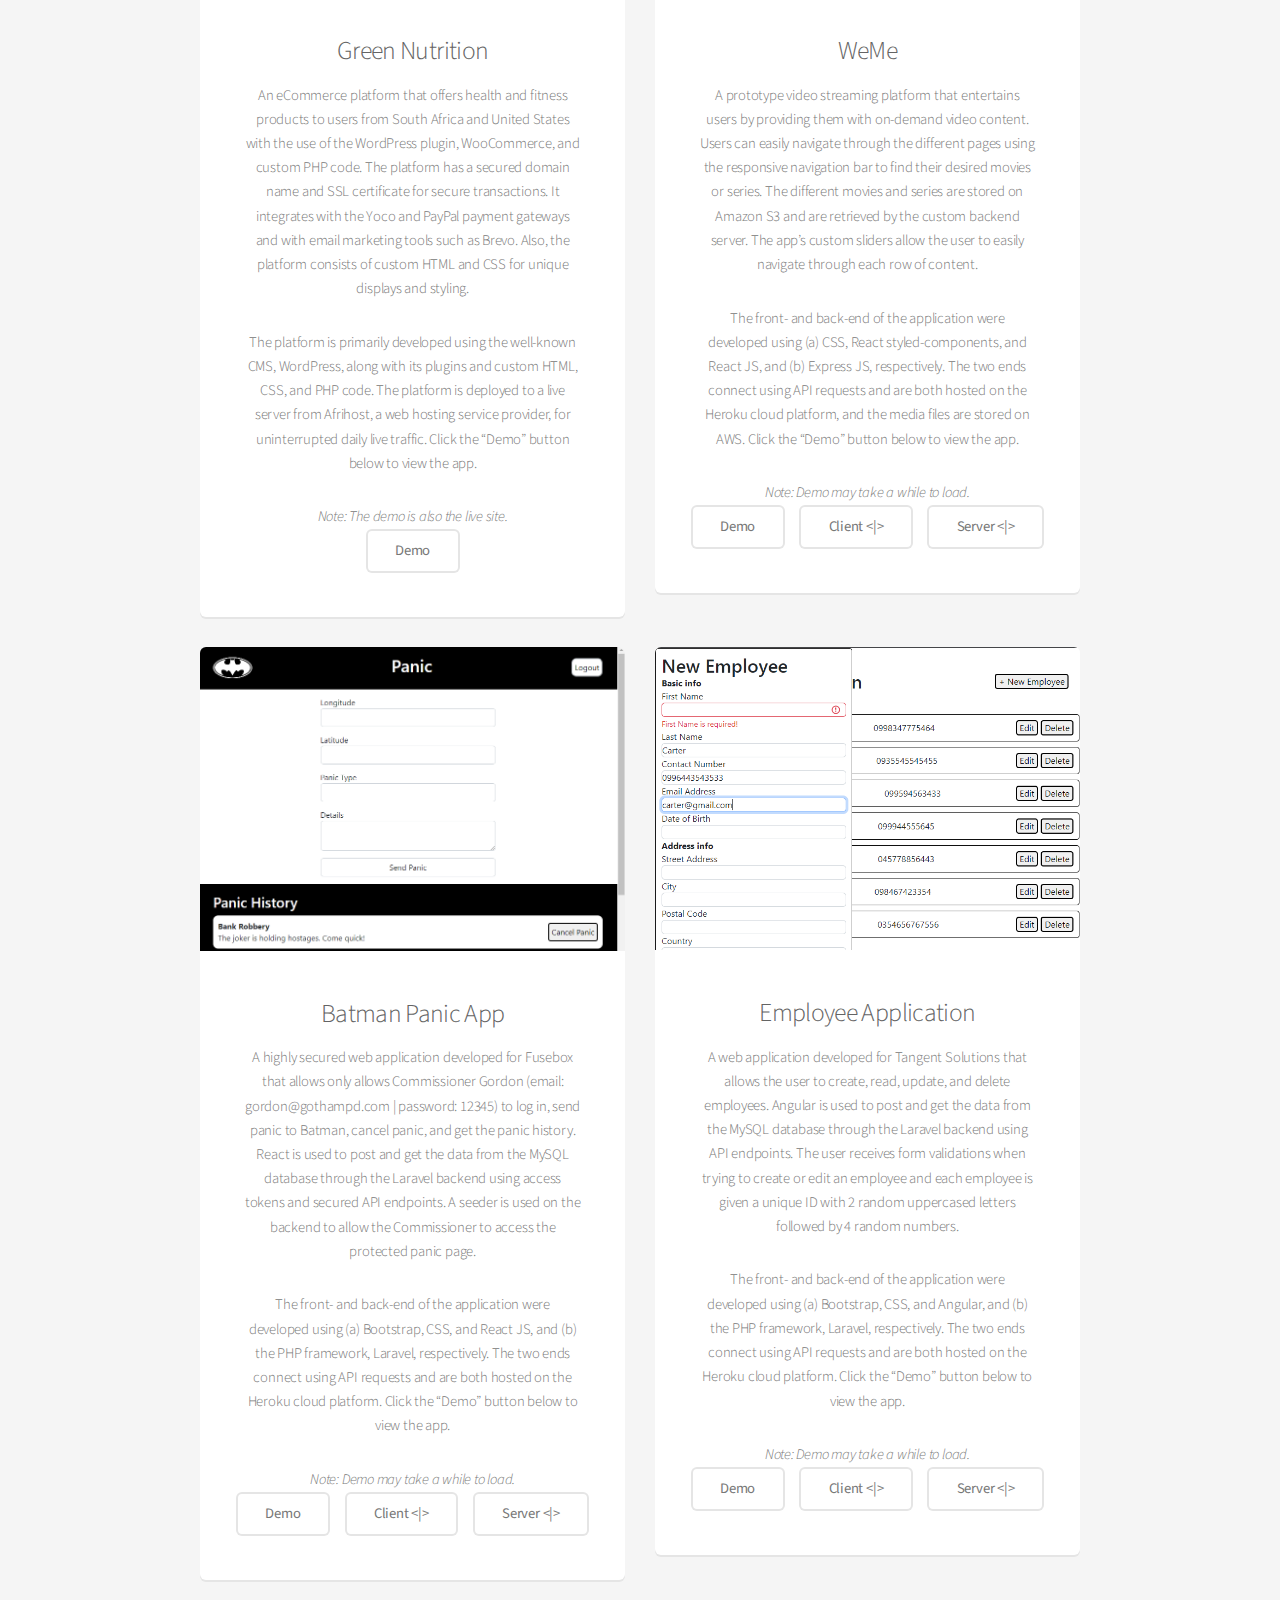
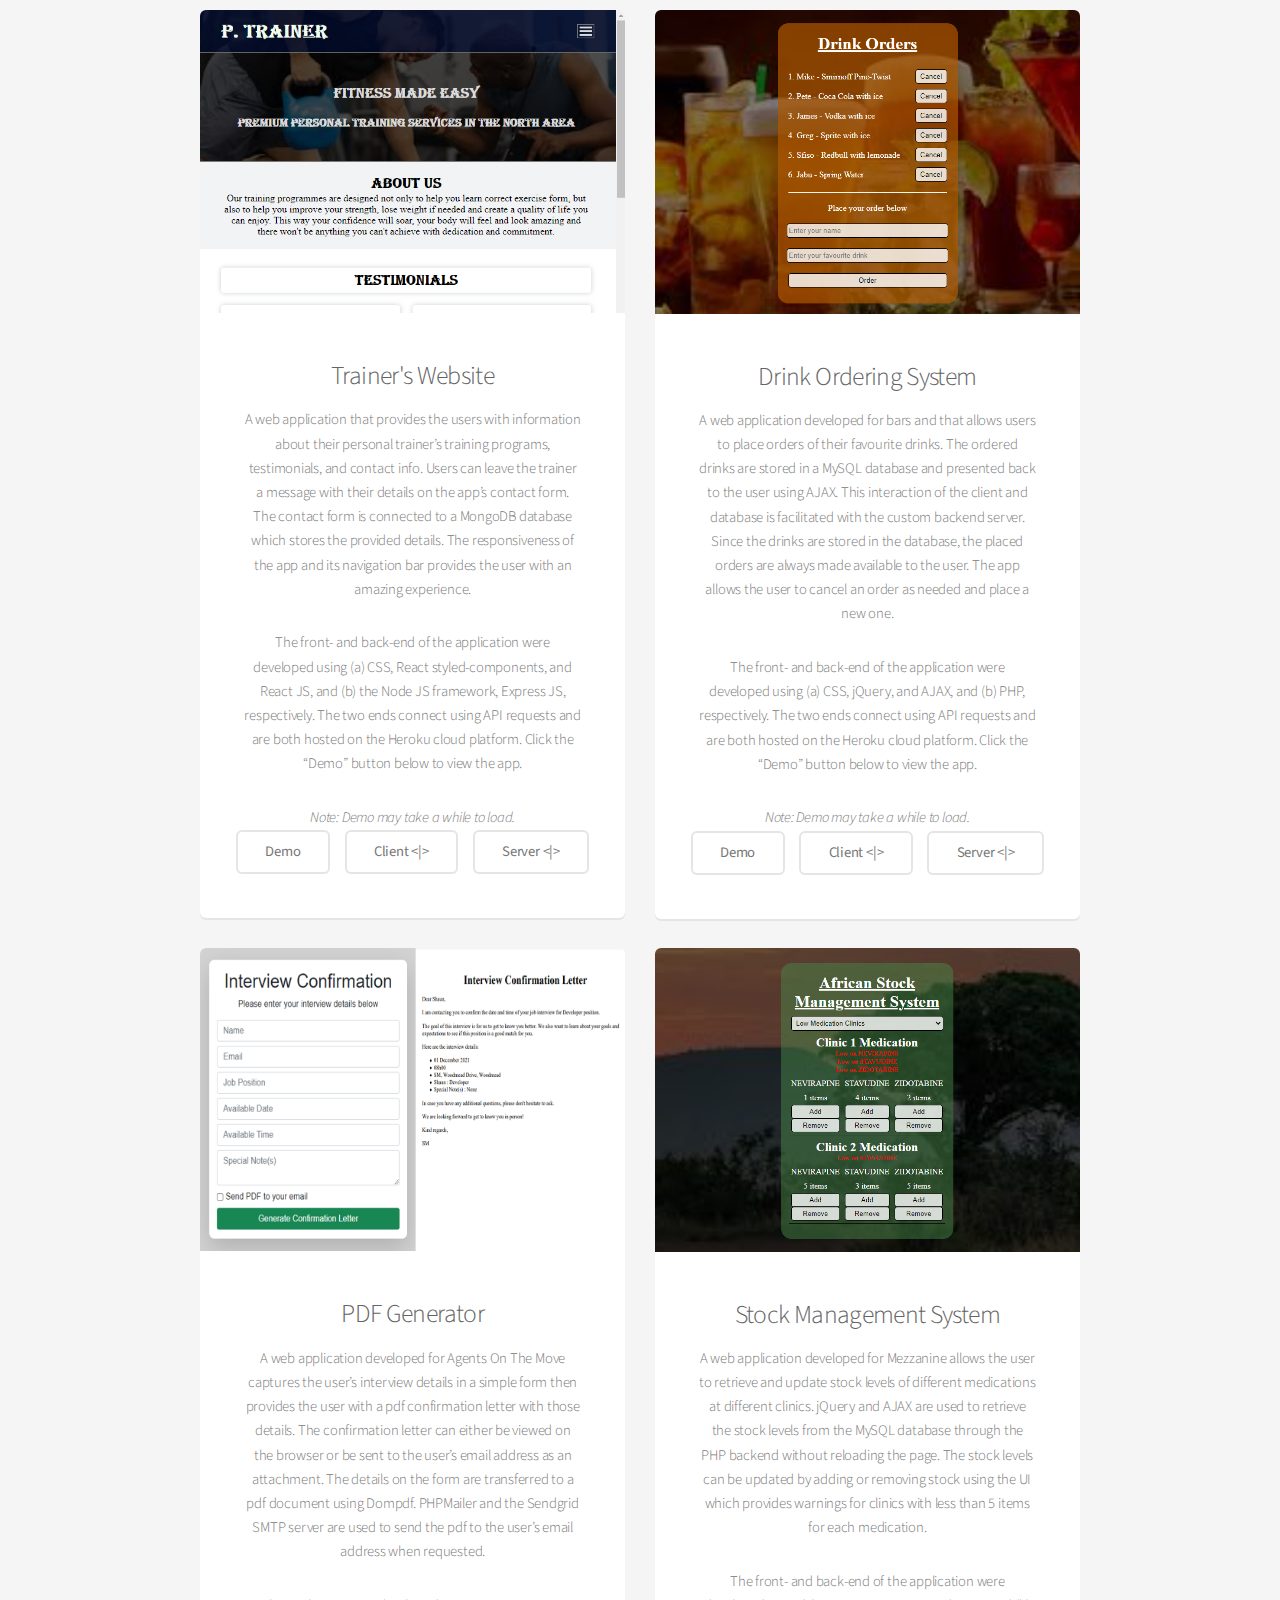
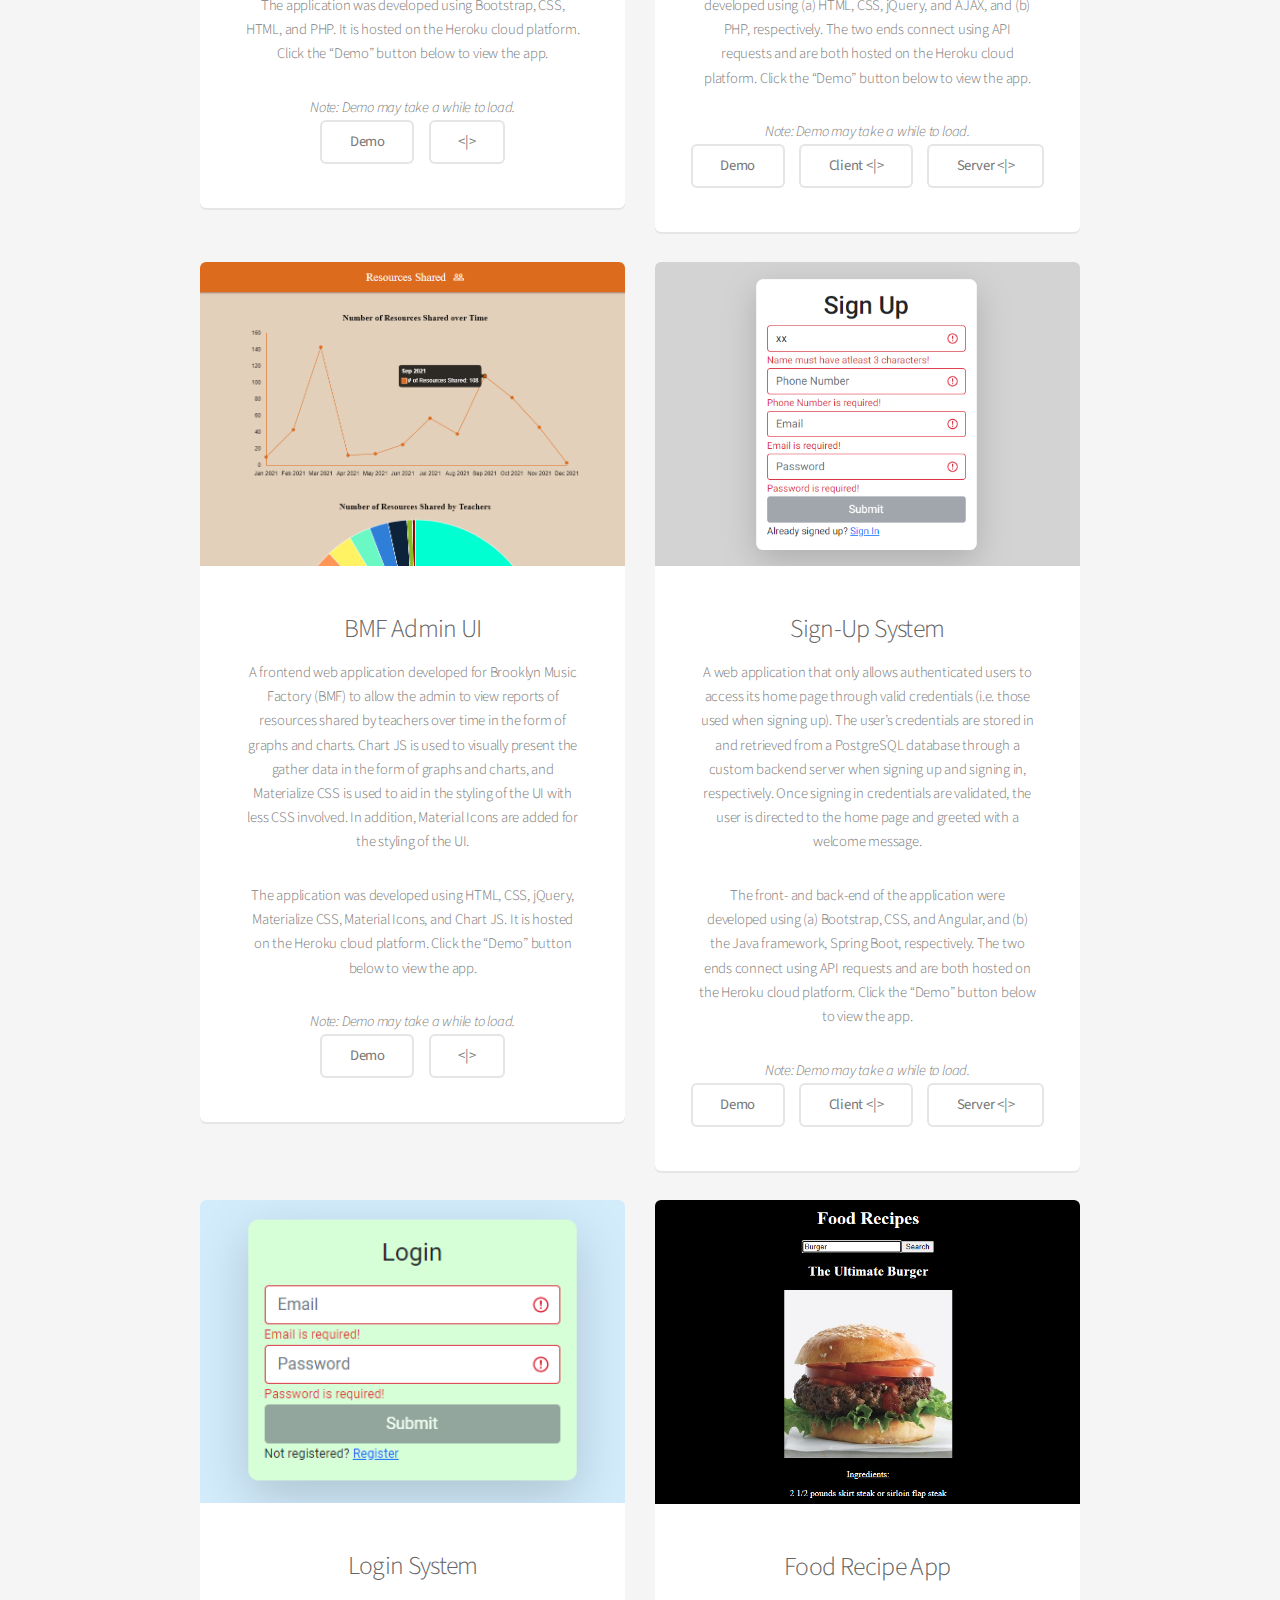
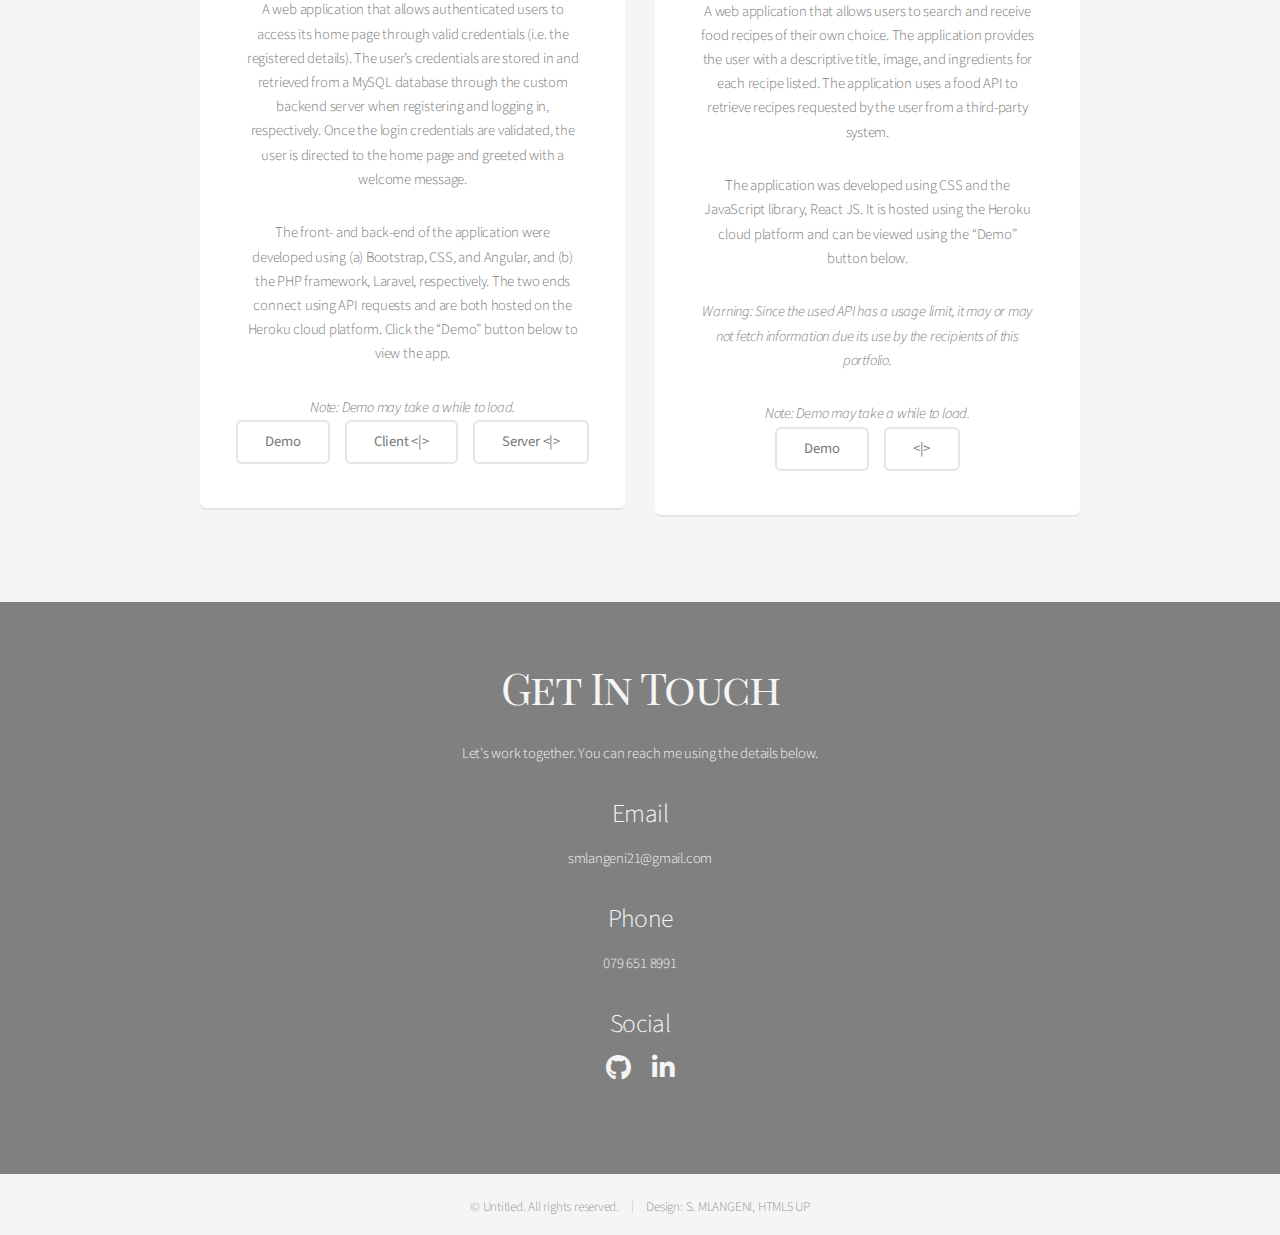
==== commit f6876f1c: "addition of Green Nutrition" ====
--- a/index.html
+++ b/index.html
@@ -55,7 +55,7 @@
 								 and responsible, with excellent communication skills.
 							</p>
 						</header>
-						<span class="image featured"><img src="banner.jpg" alt="" /></span>
+						<span class="image featured"><img src="assets/img/banner.jpg" alt="" /></span>
 					</section>
 
 					<a name="projects"></a>
@@ -68,13 +68,39 @@
 					<div class="row">
 						<div class="col-6 col-12-narrower">
 							<section class="box special">
-								<span class="image featured"><img src="Screenshot (35).png" alt="" /></span>
-								<h3>Video Streaming Platform</h3>
-								<p>	A web application that entertains users by providing them with on-demand video content. 
-									Users can easily navigate through the different pages using the responsive navigation bar 
-									to find their desired movies or series. The different movies and series are stored on Amazon S3 and are 
-									retrieved by the custom backend server. The app’s custom sliders allow the user to easily navigate 
-									through each row of content.
+								<span class="image featured"><img src="assets/img/Screenshot (6.1).png" alt="" /></span>
+								<h3>Green Nutrition</h3>
+								<p>	An eCommerce platform that offers health and fitness products to users from South Africa and 
+									United States with the use of the WordPress plugin, WooCommerce, and custom PHP code. The 
+									platform has a secured domain name and SSL certificate for secure transactions. It integrates 
+									with the Yoco and PayPal payment gateways and with email marketing tools such as Brevo. Also, 
+									the platform consists of custom HTML and CSS for unique displays and styling.
+								</p>
+								<p>The platform is primarily developed using the well-known CMS, WordPress, along with its plugins 
+									and custom HTML, CSS, and PHP code. The platform is deployed to a live server from Afrihost, a 
+									web hosting service provider, for uninterrupted daily live traffic. Click the “Demo” button 
+									below to view the app.
+								</p>
+								<small>
+									<i>Note: The demo is also the live site.</i>
+								</small>
+								<ul class="actions special">
+									<li><a href="https://greennutrition.store" target="_blank" class="button alt" title="Demonstration">Demo</a></li>
+									<!-- <li><a href="https://github.com/S-Mlangeni/Video-Streaming-Platform-Client" target="_blank" class="button alt" title="Client Code">Client <|></a></li>
+									<li><a href="https://github.com/S-Mlangeni/Video-Streaming-Platform-Server" target="_blank" class="button alt" title="Server Code">Server <|></a></li> -->
+								</ul>
+							</section>
+						</div>
+
+						<div class="col-6 col-12-narrower">
+							<section class="box special">
+								<span class="image featured"><img src="assets/img/Screenshot (35).png" alt="" /></span>
+								<h3>WeMe</h3>
+								<p>	A prototype video streaming platform that entertains users by providing them with on-demand video 
+									content. Users can easily navigate through the different pages using the responsive navigation 
+									bar to find their desired movies or series. The different movies and series are stored on Amazon 
+									S3 and are retrieved by the custom backend server. The app’s custom sliders allow the user to 
+									easily navigate through each row of content.
 								</p>
 								<p>The front- and back-end of the application were developed using (a) CSS, React styled-components, 
 									and React JS, and (b) Express JS, respectively. The two ends connect using API requests and are 
@@ -94,7 +120,7 @@
 
 						<div class="col-6 col-12-narrower">
 							<section class="box special">
-								<span class="image featured"><img src="Screenshot (88).png" alt="" /></span>
+								<span class="image featured"><img src="assets/img/Screenshot (88).png" alt="" /></span>
 								<h3>Batman Panic App</h3>
 								<p>	A highly secured web application developed for Fusebox that allows only allows Commissioner 
 									Gordon (email: gordon@gothampd.com | password: 12345) to log in, send panic to Batman, cancel 
@@ -119,7 +145,7 @@
 
 						<div class="col-6 col-12-narrower">
 							<section class="box special">
-								<span class="image featured"><img src="Screenshot (85).png" alt="" /></span>
+								<span class="image featured"><img src="assets/img/Screenshot (85).png" alt="" /></span>
 								<h3>Employee Application</h3>
 								<p>	A web application developed for Tangent Solutions that allows the user to create, read, 
 									update, and delete employees. Angular is used to post and get the data from the MySQL 
@@ -144,33 +170,7 @@
 
 						<div class="col-6 col-12-narrower">
 							<section class="box special">
-								<span class="image featured"><img src="Screenshot (53).png" alt="" /></span>
-								<h3>Sign-Up System</h3>
-								<p>	A web application that only allows authenticated users to access its home page through 
-									valid credentials (i.e. those used when signing up). The user’s credentials are stored 
-									in and retrieved from a PostgreSQL database through a custom backend server when signing up and 
-									signing in, respectively. Once signing in credentials are validated, the user is directed 
-									to the home page and greeted with a welcome message.
-								</p>
-								<p>The front- and back-end of the application were developed using (a) Bootstrap, CSS, and 
-									Angular, and (b) the Java framework, Spring Boot, respectively. The two ends connect using 
-									API requests and are both hosted on the Heroku cloud platform. Click the “Demo” button below 
-									to view the app.
-								</p>
-								<small>
-									<i>Note: Demo may take a while to load.</i>
-								</small>
-								<ul class="actions special">
-									<li><a href="https://spring-client1.herokuapp.com" target="_blank" class="button alt" title="Demonstration">Demo</a></li>
-									<li><a href="https://github.com/S-Mlangeni/Spring-RESTful-API-Client" target="_blank" class="button alt" title="Client Code">Client <|></a></li>
-									<li><a href="https://github.com/S-Mlangeni/Spring-RESTful-API" target="_blank" class="button alt" title="Server Code">Server <|></a></li>
-								</ul>
-							</section>
-						</div>
-
-						<div class="col-6 col-12-narrower">
-							<section class="box special">
-								<span class="image featured"><img src="Screenshot (18).png" alt="" /></span>
+								<span class="image featured"><img src="assets/img/Screenshot (18).png" alt="" /></span>
 								<h3>Trainer's Website</h3>
 								<p>	A web application that provides the users with information about their personal 
 									trainer’s training programs, testimonials, and contact info. Users can leave the 
@@ -196,39 +196,14 @@
 
 						<div class="col-6 col-12-narrower">
 							<section class="box special">
-								<span class="image featured"><img src="Screenshot (52).png" alt="" /></span>
-								<h3>Login System</h3>
-								<p>	A web application that allows authenticated users to access its home page through 
-									valid credentials (i.e. the registered details). The user’s credentials are stored 
-									in and retrieved from a MySQL database through the custom backend server when 
-									registering and logging in, respectively. Once the login credentials are validated, 
-									the user is directed to the home page and greeted with a welcome message. 
-								</p>
-								<p>The front- and back-end of the application were developed using (a) Bootstrap, CSS, 
-									and Angular, and (b) the PHP framework, Laravel, respectively. The two ends connect 
-									using API requests and are both hosted on the Heroku cloud platform. Click the “Demo” 
-									button below to view the app.
-								</p>
-								<small>
-									<i>Note: Demo may take a while to load.</i>
-								</small>
-								<ul class="actions special">
-									<li><a href="https://sign-up-client.herokuapp.com" target="_blank" class="button alt" title="Demonstration">Demo</a></li>
-									<li><a href="https://github.com/S-Mlangeni/Login-System-Client" target="_blank" class="button alt" title="Client Code">Client <|></a></li>
-									<li><a href="https://github.com/S-Mlangeni/Login-System-Server" target="_blank" class="button alt" title="Server Code">Server <|></a></li>
-								</ul>
-							</section>
-						</div>
-
-						<div class="col-6 col-12-narrower">
-							<section class="box special">
-								<span class="image featured"><img src="Screenshot (49).png" alt="" /></span>
-								<h3>Ordering System</h3>
-								<p>	A web application that allows users to place orders for their favourite drinks. The 
-									ordered drinks are stored in a MySQL database and presented back to the user using AJAX. 
-									This is facilitated with the custom backend server. 
-									Since the drinks are stored in the database, the placed orders are always made available 
-									to the user. The app allows the user to cancel an order as needed and place a new one.
+								<span class="image featured"><img src="assets/img/Screenshot (49).png" alt="" /></span>
+								<h3>Drink Ordering System</h3>
+								<p>	A web application developed for bars and that allows users to place orders of their 
+									favourite drinks. The ordered drinks are stored in a MySQL database and presented back 
+									to the user using AJAX. This interaction of the client and database is facilitated with 
+									the custom backend server. Since the drinks are stored in the database, the placed orders 
+									are always made available to the user. The app allows the user to cancel an order as 
+									needed and place a new one.
 								</p>
 								<p>The front- and back-end of the application were developed using (a) CSS, jQuery, and AJAX, 
 									and (b) PHP, respectively. The two ends connect using API requests and are both hosted on 
@@ -247,7 +222,7 @@
 
 						<div class="col-6 col-12-narrower">
 							<section class="box special">
-								<span class="image featured"><img src="Half and Half.png" alt="" /></span>
+								<span class="image featured"><img src="assets/img/Half and Half.png" alt="" /></span>
 								<h3>PDF Generator</h3>
 								<p>	A web application developed for Agents On The Move captures the user’s interview details in a simple form then provides 
 									the user with a pdf confirmation letter with those details. The confirmation letter can either 
@@ -271,7 +246,7 @@
 
 						<div class="col-6 col-12-narrower">
 							<section class="box special">
-								<span class="image featured"><img src="Screenshot (73).png" alt="" /></span>
+								<span class="image featured"><img src="assets/img/Screenshot (73).png" alt="" /></span>
 								<h3>Stock Management System</h3>
 								<p>	A web application developed for Mezzanine allows the user to retrieve and update stock levels of different 
 									medications at different clinics. jQuery and AJAX are used to 
@@ -296,35 +271,7 @@
 
 						<div class="col-6 col-12-narrower">
 							<section class="box special">
-								<span class="image featured"><img src="Screenshot (91).png" alt="" /></span>
-								<h3>Food Recipe App</h3>
-								<p>A web application that allows users to search and receive food recipes of their 
-									own choice.  The application provides the user with a descriptive title, image, 
-									and ingredients for each recipe listed. The application uses a food API to retrieve 
-									recipes requested by the user from a third-party system.
-								</p>
-								<p>The application was developed using CSS and the JavaScript library, React JS. It is 
-									hosted using the Heroku cloud platform and can be viewed using the “Demo” button below.
-								</p>
-								<p>
-									<i>
-										Warning: Since the used API has a usage limit, it may or may not fetch information 
-										due its use by the recipients of this portfolio.
-									</i>
-								</p>
-								<small>
-									<i>Note: Demo may take a while to load.</i>
-								</small>
-								<ul class="actions special">
-									<li><a href="https://recipes-app-1.herokuapp.com/" target="_blank" class="button alt" title="Demonstration">Demo</a></li>
-									<li><a href="https://github.com/S-Mlangeni/Recipe-App" target="_blank" class="button alt" title="Code"> <|> </a></li>
-								</ul>
-							</section>
-						</div>
-
-						<div class="col-6 col-12-narrower">
-							<section class="box special">
-								<span class="image featured"><img src="Screenshot (80).png" alt="" /></span>
+								<span class="image featured"><img src="assets/img/Screenshot (80).png" alt="" /></span>
 								<h3>BMF Admin UI</h3>
 								<p>A frontend web application developed for Brooklyn Music Factory (BMF) to allow the 
 									admin to view reports of resources shared by teachers over time in the form of graphs 
@@ -348,7 +295,87 @@
 
 						<div class="col-6 col-12-narrower">
 							<section class="box special">
-								<span class="image featured"><img src="Screenshot (24).png" alt="" /></span>
+								<span class="image featured"><img src="assets/img/Screenshot (53).png" alt="" /></span>
+								<h3>Sign-Up System</h3>
+								<p>	A web application that only allows authenticated users to access its home page through 
+									valid credentials (i.e. those used when signing up). The user’s credentials are stored 
+									in and retrieved from a PostgreSQL database through a custom backend server when signing up and 
+									signing in, respectively. Once signing in credentials are validated, the user is directed 
+									to the home page and greeted with a welcome message.
+								</p>
+								<p>The front- and back-end of the application were developed using (a) Bootstrap, CSS, and 
+									Angular, and (b) the Java framework, Spring Boot, respectively. The two ends connect using 
+									API requests and are both hosted on the Heroku cloud platform. Click the “Demo” button below 
+									to view the app.
+								</p>
+								<small>
+									<i>Note: Demo may take a while to load.</i>
+								</small>
+								<ul class="actions special">
+									<li><a href="https://spring-client1.herokuapp.com" target="_blank" class="button alt" title="Demonstration">Demo</a></li>
+									<li><a href="https://github.com/S-Mlangeni/Spring-RESTful-API-Client" target="_blank" class="button alt" title="Client Code">Client <|></a></li>
+									<li><a href="https://github.com/S-Mlangeni/Spring-RESTful-API" target="_blank" class="button alt" title="Server Code">Server <|></a></li>
+								</ul>
+							</section>
+						</div>
+
+						<div class="col-6 col-12-narrower">
+							<section class="box special">
+								<span class="image featured"><img src="assets/img/Screenshot (52).png" alt="" /></span>
+								<h3>Login System</h3>
+								<p>	A web application that allows authenticated users to access its home page through 
+									valid credentials (i.e. the registered details). The user’s credentials are stored 
+									in and retrieved from a MySQL database through the custom backend server when 
+									registering and logging in, respectively. Once the login credentials are validated, 
+									the user is directed to the home page and greeted with a welcome message. 
+								</p>
+								<p>The front- and back-end of the application were developed using (a) Bootstrap, CSS, 
+									and Angular, and (b) the PHP framework, Laravel, respectively. The two ends connect 
+									using API requests and are both hosted on the Heroku cloud platform. Click the “Demo” 
+									button below to view the app.
+								</p>
+								<small>
+									<i>Note: Demo may take a while to load.</i>
+								</small>
+								<ul class="actions special">
+									<li><a href="https://sign-up-client.herokuapp.com" target="_blank" class="button alt" title="Demonstration">Demo</a></li>
+									<li><a href="https://github.com/S-Mlangeni/Login-System-Client" target="_blank" class="button alt" title="Client Code">Client <|></a></li>
+									<li><a href="https://github.com/S-Mlangeni/Login-System-Server" target="_blank" class="button alt" title="Server Code">Server <|></a></li>
+								</ul>
+							</section>
+						</div>
+
+						<div class="col-6 col-12-narrower">
+							<section class="box special">
+								<span class="image featured"><img src="assets/img/Screenshot (91).png" alt="" /></span>
+								<h3>Food Recipe App</h3>
+								<p>A web application that allows users to search and receive food recipes of their 
+									own choice.  The application provides the user with a descriptive title, image, 
+									and ingredients for each recipe listed. The application uses a food API to retrieve 
+									recipes requested by the user from a third-party system.
+								</p>
+								<p>The application was developed using CSS and the JavaScript library, React JS. It is 
+									hosted using the Heroku cloud platform and can be viewed using the “Demo” button below.
+								</p>
+								<p>
+									<i>
+										Warning: Since the used API has a usage limit, it may or may not fetch information 
+										due its use by the recipients of this portfolio.
+									</i>
+								</p>
+								<small>
+									<i>Note: Demo may take a while to load.</i>
+								</small>
+								<ul class="actions special">
+									<li><a href="https://recipes-app-1.herokuapp.com/" target="_blank" class="button alt" title="Demonstration">Demo</a></li>
+									<li><a href="https://github.com/S-Mlangeni/Recipe-App" target="_blank" class="button alt" title="Code"> <|> </a></li>
+								</ul>
+							</section>
+						</div>
+						<!--
+						<div class="col-6 col-12-narrower">
+							<section class="box special">
+								<span class="image featured"><img src="assets/img/Screenshot (24).png" alt="" /></span>
 								<h3>Login/Registration Form</h3>
 								<p>	A web application that only allows registered users to access the first and second 
 									page through providing valid credentials (i.e. their registered details). The user’s 
@@ -370,10 +397,10 @@
 								</ul>
 							</section>
 						</div>
-						<!--
-						<div class="col-6 col-12-narrower">
-							<section class="box special">
-								<span class="image featured"><img src="Screenshot (5).png" alt="" /></span>
+						
+						<div class="col-6 col-12-narrower">
+							<section class="box special">
+								<span class="image featured"><img src="assets/img/Screenshot (5).png" alt="" /></span>
 								<h3>Snake Game</h3>
 								<p>A desktop application that allows the user to play and enjoy the classic snake game. The 
 									game is played using the keyboard arrow keys and number keys (i.e. 2, 4, 6, and 8). The 
@@ -397,7 +424,7 @@
 						
 						<div class="col-6 col-12-narrower">
 							<section class="box special">
-								<span class="image featured"><img src="Screenshot (13).png" alt="" /></span>
+								<span class="image featured"><img src="assets/img/Screenshot (13).png" alt="" /></span>
 								<h3>Form Validation</h3>
 								<p>A web application that validates the user’s credentials when registering and logging in. 
 									The user is only allowed to login and access the first page using valid credentials 
@@ -416,7 +443,7 @@
 						
 						<div class="col-6 col-12-narrower">
 							<section class="box special">
-								<span class="image featured"><img src="Screenshot (8).png" alt="" /></span>
+								<span class="image featured"><img src="assets/img/Screenshot (8).png" alt="" /></span>
 								<h3>To-Do List</h3>
 								<p>A web application that allows users to easily manage and monitor their daily tasks 
 									or activities. The app takes in users’ input details (i.e. required tasks or 
